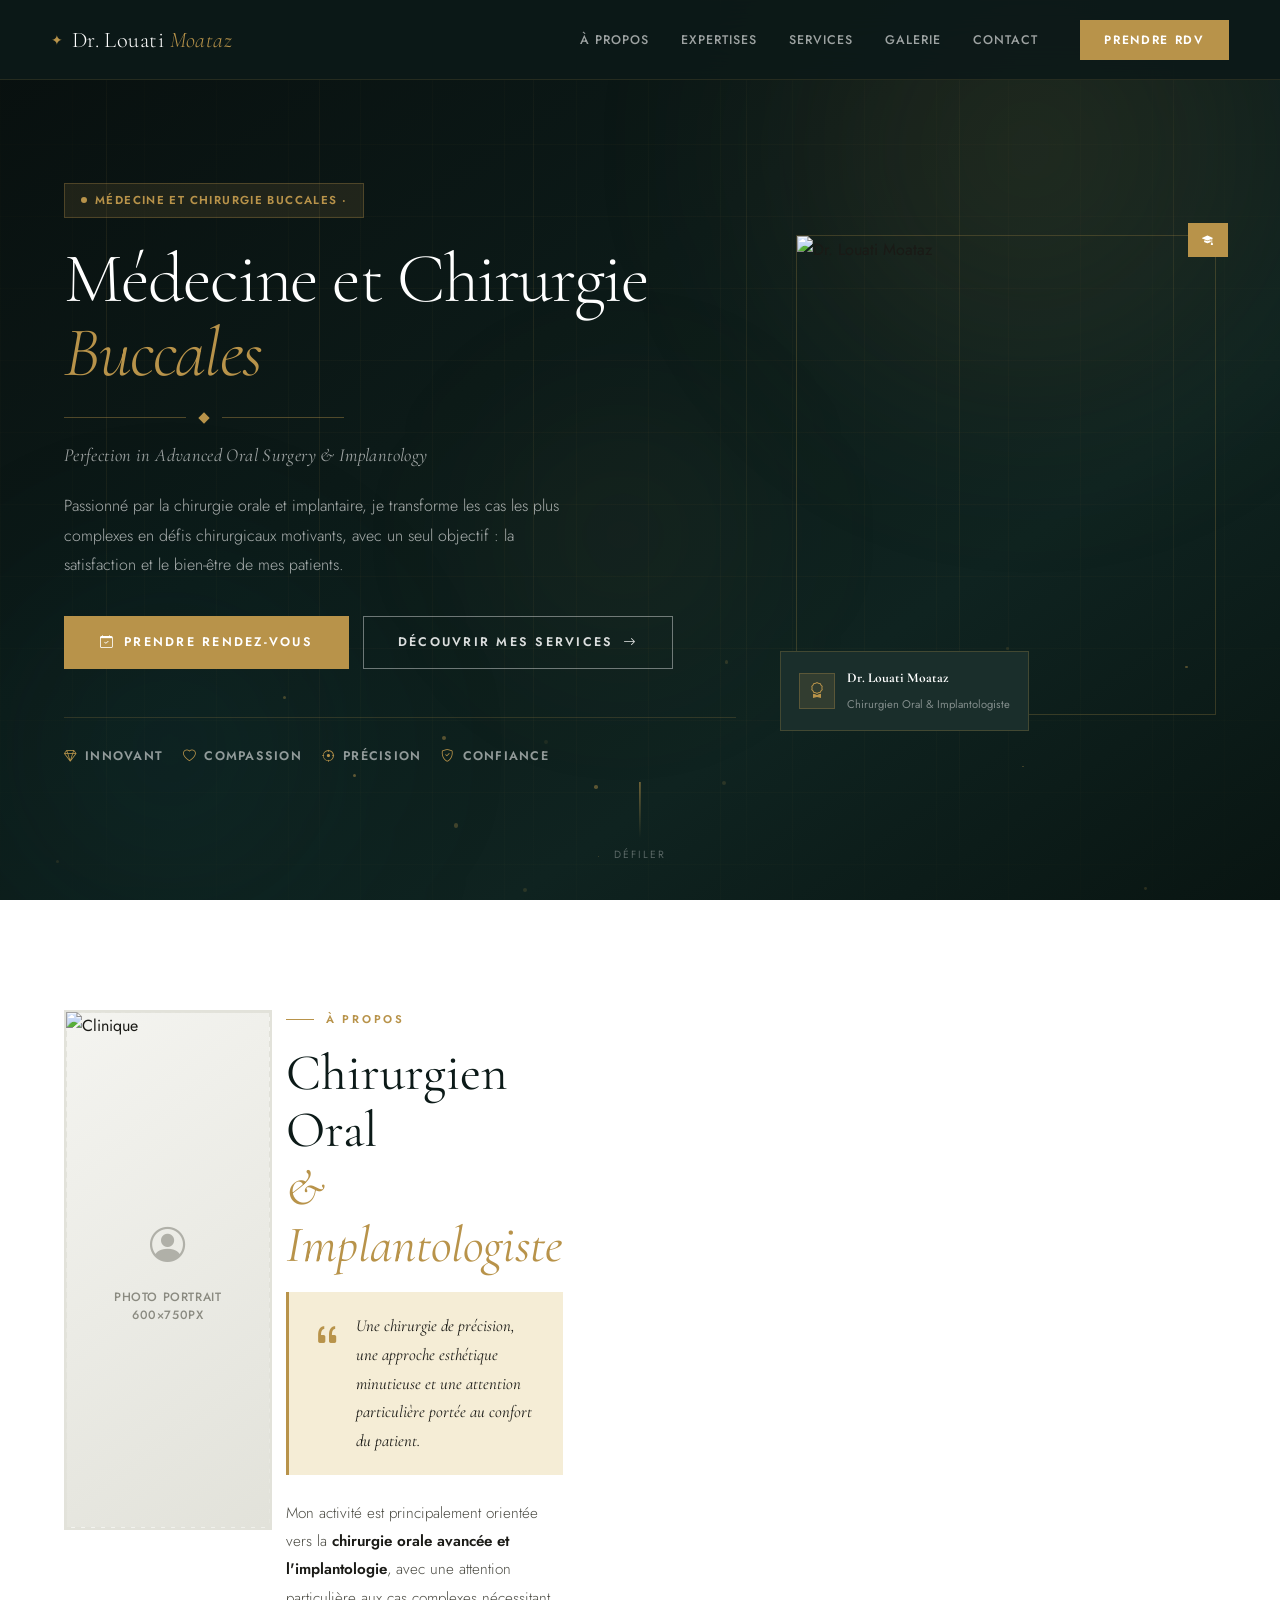
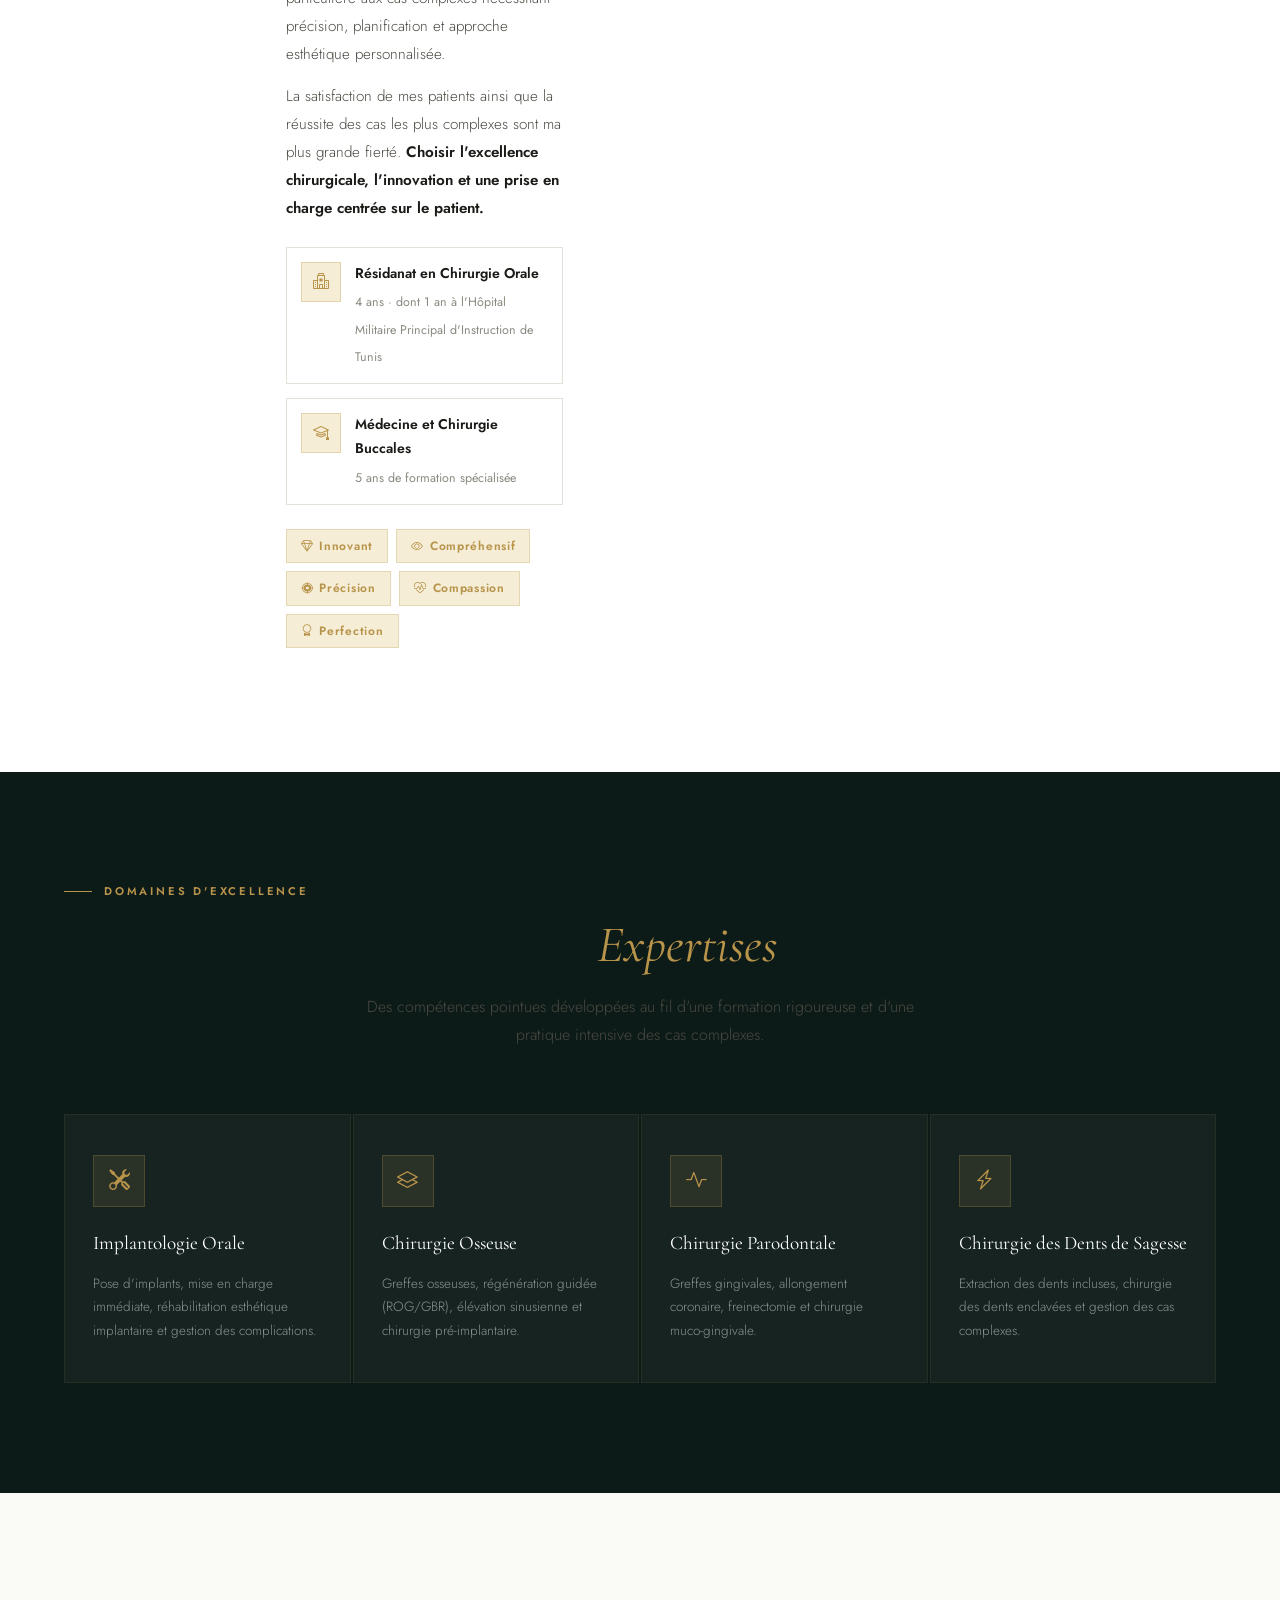
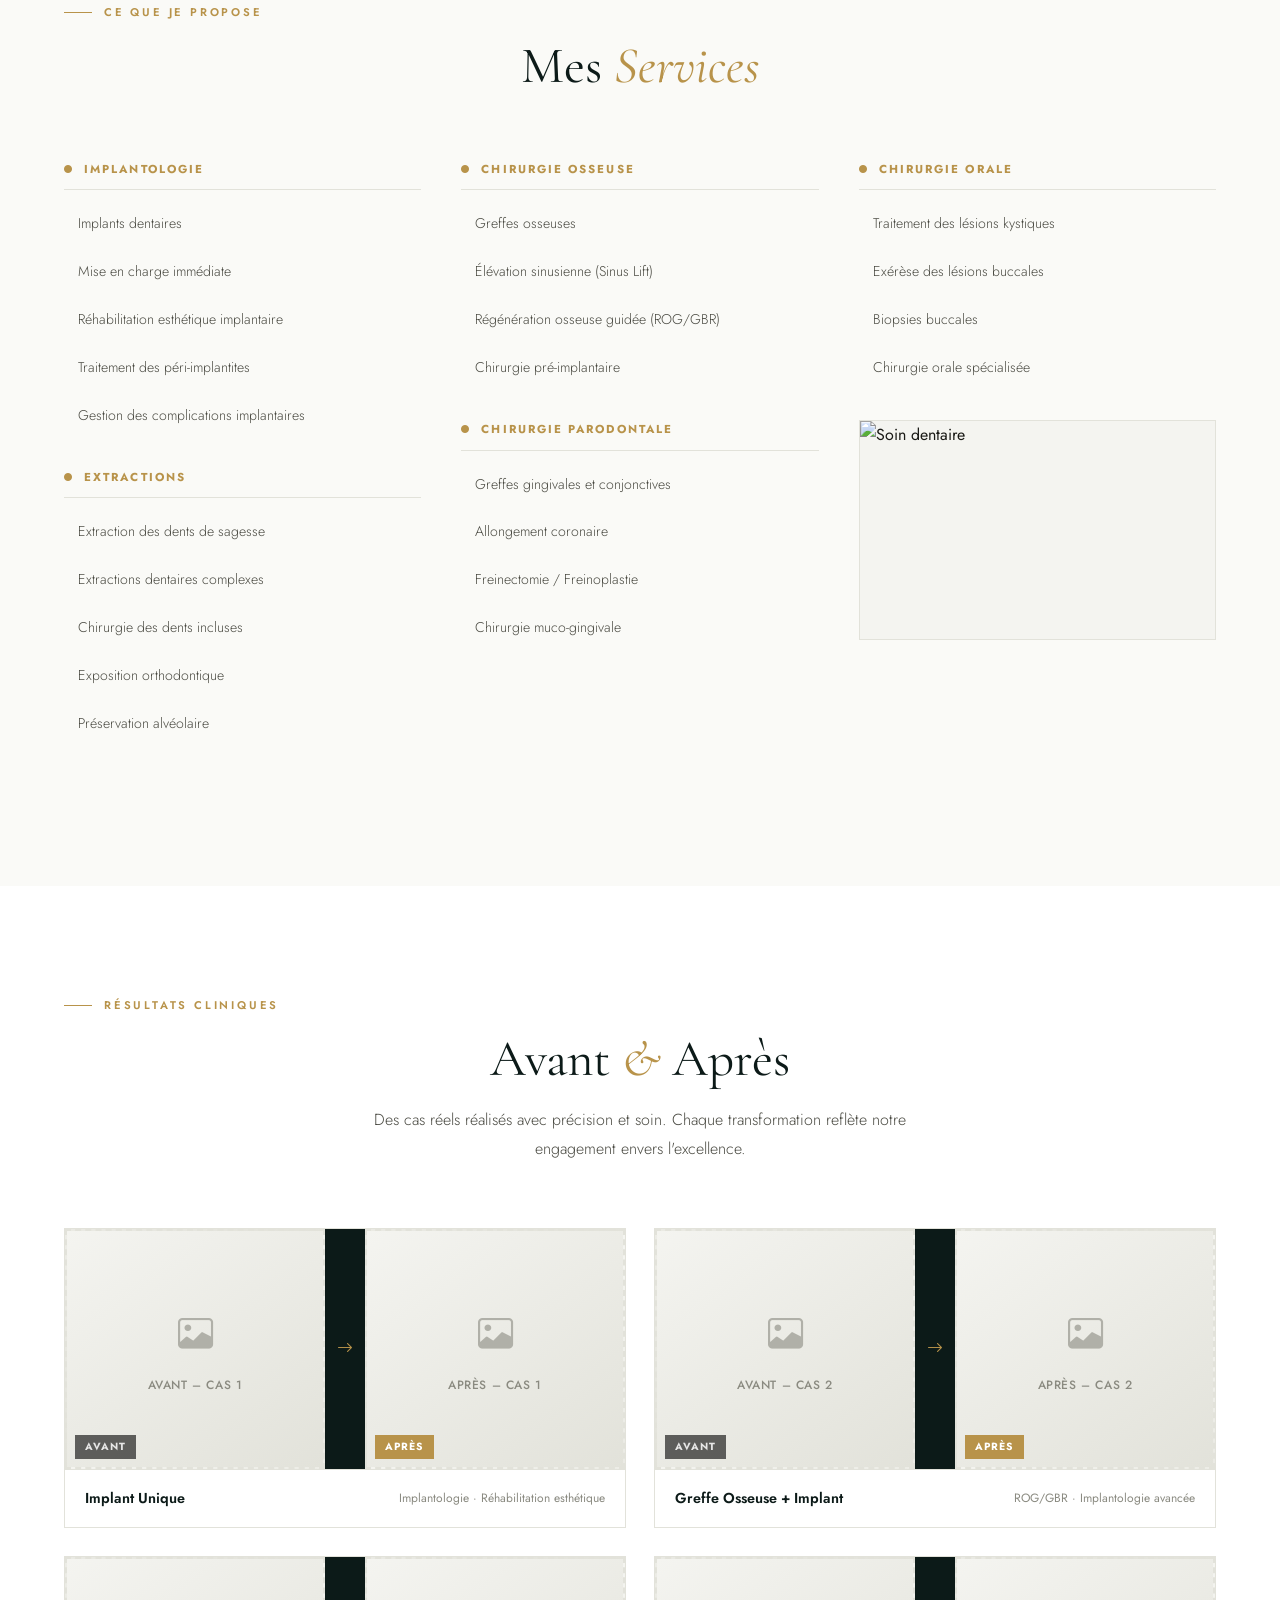
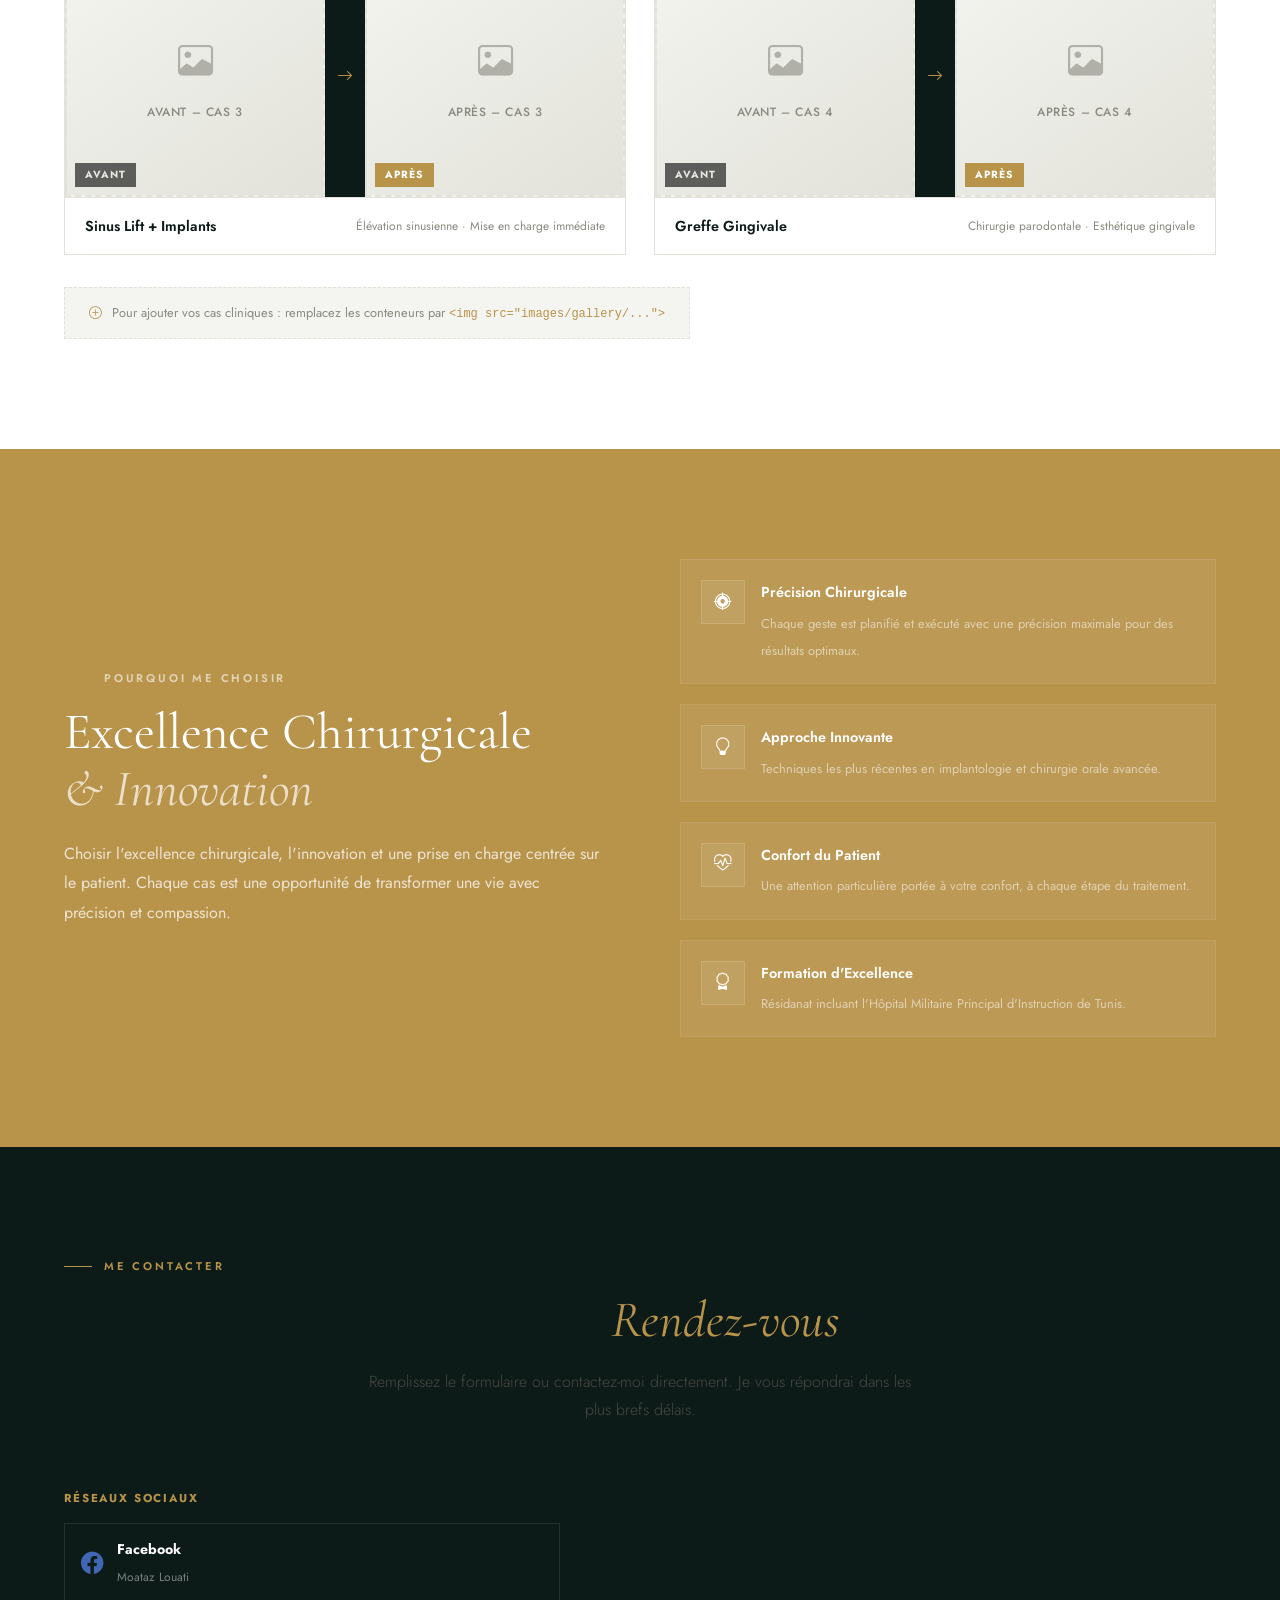
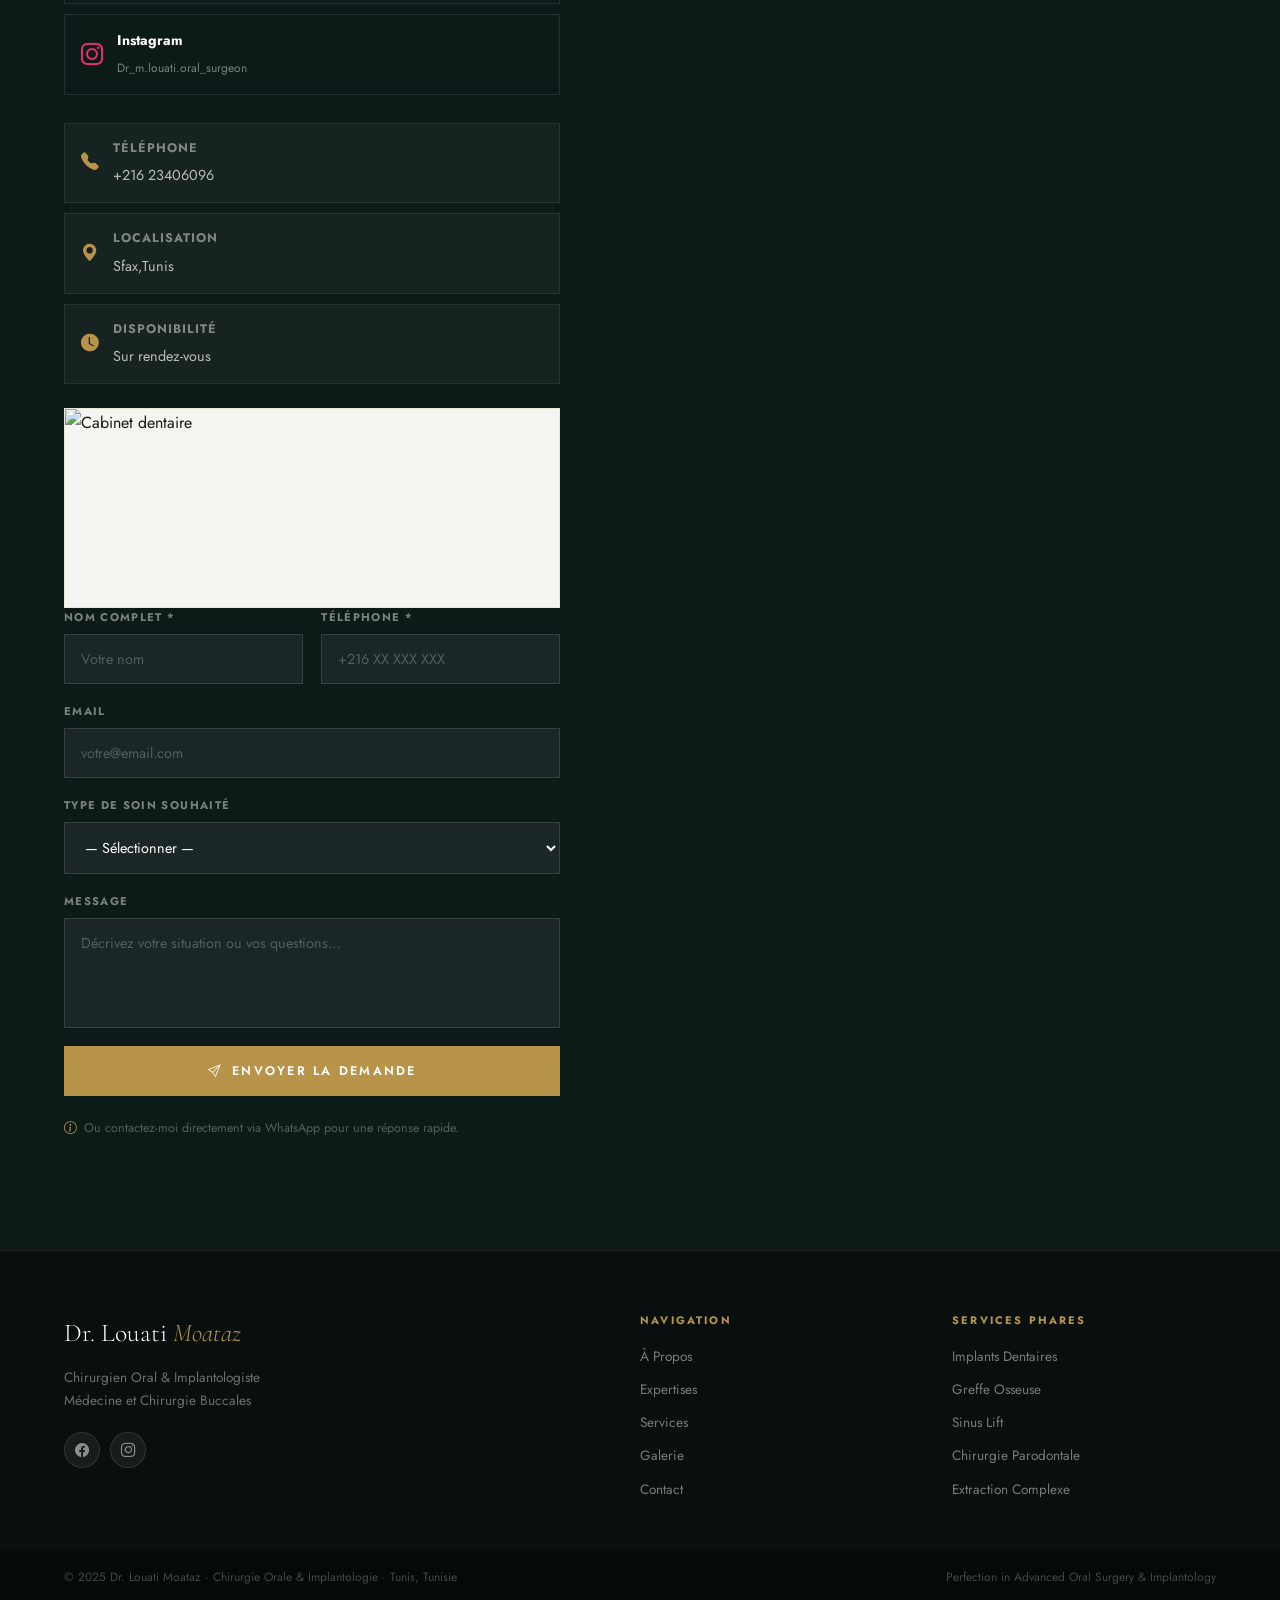
==== index.html @ 9e9e81aa "Update index.html" ====
<!DOCTYPE html>
<html lang="fr">
<head>
  <meta charset="UTF-8"/>
  <meta name="viewport" content="width=device-width, initial-scale=1.0"/>
  <meta name="description" content="Dr. Louati Moataz – Chirurgien Oral & Implantologiste. Médecine et Chirurgie Buccales. Tunis, Tunisie."/>
  <meta name="keywords" content="chirurgien oral tunis, implants dentaires, chirurgie buccale, Louati Moataz"/>
  <meta property="og:title" content="Dr. Louati Moataz – Chirurgie Orale & Implantologie"/>
  <meta property="og:description" content="Perfection in Advanced Oral Surgery & Implantology"/>
  <title>Dr. Louati Moataz – Chirurgie Orale & Implantologie</title>

  <!-- Google Fonts -->
  <link rel="preconnect" href="https://fonts.googleapis.com"/>
  <link rel="preconnect" href="https://fonts.gstatic.com" crossorigin/>
  <link href="https://fonts.googleapis.com/css2?family=Cormorant+Garamond:ital,wght@0,300;0,400;0,500;0,600;1,400;1,600&family=Jost:wght@200;300;400;500;600&display=swap" rel="stylesheet"/>

  <!-- Bootstrap Icons -->
  <link rel="stylesheet" href="https://cdn.jsdelivr.net/npm/bootstrap-icons@1.11.3/font/bootstrap-icons.min.css"/>

  <link rel="stylesheet" href="style.css"/>
</head>
<body>

<!-- ══ LOADER ══════════════════════════════════════════════ -->
<div class="loader" id="loader">
  <div class="loader-inner">
    <div class="loader-logo">Dr. Louati <em>Moataz</em></div>
    <div class="loader-line"><div class="loader-fill"></div></div>
  </div>
</div>

<!-- ══ NAVBAR ══════════════════════════════════════════════ -->
<header class="navbar" id="navbar">
  <div class="nav-inner">
    <a href="#hero" class="nav-logo">
      <span class="nl-mark">✦</span>
      <span class="nl-text">Dr. Louati <em>Moataz</em></span>
    </a>
    <nav class="nav-links" id="navLinks">
      <a href="#about"    class="nl-link">À Propos</a>
      <a href="#expertises" class="nl-link">Expertises</a>
      <a href="#services" class="nl-link">Services</a>
      <a href="#gallery"  class="nl-link">Galerie</a>
      <a href="#contact"  class="nl-link">Contact</a>
    </nav>
    <a href="#contact" class="btn-nav">Prendre RDV</a>
    <button class="hamburger" id="hamburger" aria-label="Menu">
      <span></span><span></span><span></span>
    </button>
  </div>
</header>

<!-- ══ HERO ════════════════════════════════════════════════ -->
<section class="hero" id="hero">
  <div class="hero-bg">
    <!-- Fond CSS pur — aucune photo nécessaire -->
    <div class="hero-bg-css">
      <div class="hbc-orb orb-1"></div>
      <div class="hbc-orb orb-2"></div>
      <div class="hbc-orb orb-3"></div>
      <div class="hbc-grid"></div>
      <div class="hbc-lines">
        <div class="hbl"></div><div class="hbl"></div>
        <div class="hbl"></div><div class="hbl"></div>
        <div class="hbl"></div><div class="hbl"></div>
      </div>
      <!-- Particules flottantes -->
      <div class="hbc-particles" id="particles"></div>
    </div>
  </div>

  <div class="hero-content">
    <div class="hc-left">
      <div class="hero-badge reveal">
        <span class="hb-dot"></span>
        Médecine et Chirurgie Buccales · 
      </div>
      <h1 class="hero-title reveal delay-1">
        Médecine et Chirurgie <br/>
        <em>Buccales</em>
      </h1>
      <div class="hero-divider reveal delay-2">
        <div class="hd-line"></div>
        <div class="hd-diamond"></div>
        <div class="hd-line"></div>
      </div>
      <p class="hero-tagline reveal delay-2">
        Perfection in Advanced Oral Surgery & Implantology
      </p>
      <p class="hero-sub reveal delay-3">
        Passionné par la chirurgie orale et implantaire, je transforme les cas les plus complexes en défis chirurgicaux motivants, avec un seul objectif : la satisfaction et le bien-être de mes patients.
      </p>
      <div class="hero-actions reveal delay-4">
        <a href="#contact"  class="btn-gold"><i class="bi bi-calendar-check"></i><span>Prendre Rendez-vous</span></a>
        <a href="#services" class="btn-outline"><span>Découvrir mes Services</span><i class="bi bi-arrow-right"></i></a>
      </div>

      <div class="hero-values reveal delay-5">
        <div class="hv-item"><i class="bi bi-gem"></i><span>Innovant</span></div>
        <div class="hv-item"><i class="bi bi-heart"></i><span>Compassion</span></div>
        <div class="hv-item"><i class="bi bi-crosshair"></i><span>Précision</span></div>
        <div class="hv-item"><i class="bi bi-shield-check"></i><span>Confiance</span></div>
      </div>
    </div>

    <div class="hc-right reveal delay-2">
      <!-- 📸 PHOTO DU DOCTEUR -->
     <div class="doctor-photo-wrap">

  <img src="images/gallery/doctor.jpg"
     alt="Dr. Louati Moataz"
     class="doctor-photo">

  <div class="doctor-card">
    <div class="dc-icon">
      <i class="bi bi-award"></i>
    </div>
    <div>
      <strong>Dr. Louati Moataz</strong>
      <span>Chirurgien Oral & Implantologiste</span>
    </div>
  </div>

  <div class="doctor-pill">
    <i class="bi bi-mortarboard-fill"></i>
    
  </div>

</div>
    </div>
  </div>

  <div class="scroll-hint">
    <div class="sh-line"></div>
    <span>Défiler</span>
  </div>
</section>

<!-- ══ ABOUT ════════════════════════════════════════════════ -->
<section class="section section-white" id="about">
  <div class="container">
    <div class="about-grid">

      <div class="about-photos">
        <!-- 📸 PHOTO GRANDE (portrait) -->
        <div class="photo-slot ap-main reveal-left" data-label="Photo Clinique Portrait" data-size="600×750px">
          <div class="ps-inner"><i class="bi bi-person-circle"></i><span>Photo portrait<br/>600×750px</span></div>
        <img
  src="https://lvkvtngmljdhworynlob.supabase.co/storage/v1/object/sign/portfolio/cabinet.jpg?token=eyJraWQiOiJzdG9yYWdlLXVybC1zaWduaW5nLWtleV80YjcxZjE3Zi1iNmU3LTQ4YzktYjQ0My0wMTBjMzZjNjczZDYiLCJhbGciOiJIUzI1NiJ9.eyJ1cmwiOiJwb3J0Zm9saW8vY2FiaW5ldC5qcGciLCJpYXQiOjE3Nzk2OTk0MTMsImV4cCI6MTgxMTIzNTQxM30.goOqnGrocqDkIZIL5K1vjsRoMJsiXA5D25aUuv3tZ24"
  alt="Clinique"
  class="ap-secondary reveal-left delay-2 clinic-photo"
/>
        <div class="about-exp-badge">
          <span class="aeb-num">5</span>
          <span class="aeb-label">Ans d'Excellence</span>
        </div>
      </div>

      <div class="about-content reveal-right">
        <span class="eyebrow">À Propos</span>
        <h2 class="section-title">Chirurgien Oral<br/><em>& Implantologiste</em></h2>

        <div class="about-quote">
          <i class="bi bi-quote"></i>
          <p>Une chirurgie de précision, une approche esthétique minutieuse et une attention particulière portée au confort du patient.</p>
        </div>

        <p class="about-text">
          Mon activité est principalement orientée vers la <strong>chirurgie orale avancée et l'implantologie</strong>, avec une attention particulière aux cas complexes nécessitant précision, planification et approche esthétique personnalisée.
        </p>

        <p class="about-text">
          La satisfaction de mes patients ainsi que la réussite des cas les plus complexes sont ma plus grande fierté. <strong>Choisir l'excellence chirurgicale, l'innovation et une prise en charge centrée sur le patient.</strong>
        </p>

        <div class="about-formation">
          <div class="af-item">
            <div class="af-icon"><i class="bi bi-hospital"></i></div>
            <div>
              <strong>Résidanat en Chirurgie Orale</strong>
              <span>4 ans · dont 1 an à l'Hôpital Militaire Principal d'Instruction de Tunis</span>
            </div>
          </div>
          <div class="af-item">
            <div class="af-icon"><i class="bi bi-mortarboard"></i></div>
            <div>
              <strong>Médecine et Chirurgie Buccales</strong>
              <span>5 ans de formation spécialisée</span>
            </div>
          </div>
        </div>

        <div class="about-values">
          <span class="av-tag"><i class="bi bi-gem"></i> Innovant</span>
          <span class="av-tag"><i class="bi bi-eye"></i> Compréhensif</span>
          <span class="av-tag"><i class="bi bi-crosshair2"></i> Précision</span>
          <span class="av-tag"><i class="bi bi-heart-pulse"></i> Compassion</span>
          <span class="av-tag"><i class="bi bi-award"></i> Perfection</span>
        </div>
      </div>
    </div>
  </div>
</section>

<!-- ══ EXPERTISES ══════════════════════════════════════════ -->
<section class="section section-dark" id="expertises">
  <div class="container">
    <div class="section-header reveal">
      <span class="eyebrow">Domaines d'Excellence</span>
      <h2 class="section-title">Mes <em>Expertises</em></h2>
      <p class="section-sub">Des compétences pointues développées au fil d'une formation rigoureuse et d'une pratique intensive des cas complexes.</p>
    </div>

    <div class="expertise-grid">
      <div class="expertise-card reveal" style="--d:0s">
        <div class="ec-icon"><i class="bi bi-tools"></i></div>
        <h3>Implantologie Orale</h3>
        <p>Pose d'implants, mise en charge immédiate, réhabilitation esthétique implantaire et gestion des complications.</p>
        <div class="ec-line"></div>
      </div>
      <div class="expertise-card reveal" style="--d:.08s">
        <div class="ec-icon"><i class="bi bi-layers"></i></div>
        <h3>Chirurgie Osseuse</h3>
        <p>Greffes osseuses, régénération guidée (ROG/GBR), élévation sinusienne et chirurgie pré-implantaire.</p>
        <div class="ec-line"></div>
      </div>
      <div class="expertise-card reveal" style="--d:.16s">
        <div class="ec-icon"><i class="bi bi-activity"></i></div>
        <h3>Chirurgie Parodontale</h3>
        <p>Greffes gingivales, allongement coronaire, freinectomie et chirurgie muco-gingivale.</p>
        <div class="ec-line"></div>
      </div>
      <div class="expertise-card reveal" style="--d:.24s">
        <div class="ec-icon"><i class="bi bi-lightning-charge"></i></div>
        <h3>Chirurgie des Dents de Sagesse</h3>
        <p>Extraction des dents incluses, chirurgie des dents enclavées et gestion des cas complexes.</p>
        <div class="ec-line"></div>
      </div>
    </div>
  </div>
</section>

<!-- ══ SERVICES ════════════════════════════════════════════ -->
<section class="section section-light" id="services">
  <div class="container">
    <div class="section-header reveal">
      <span class="eyebrow">Ce Que Je Propose</span>
      <h2 class="section-title">Mes <em>Services</em></h2>
    </div>

    <div class="services-list">
      <!-- Colonne 1 -->
      <div class="sl-col reveal-left">
        <div class="sl-group">
          <h4 class="slg-title"><i class="bi bi-circle-fill"></i> Implantologie</h4>
          <ul>
            <li>Implants dentaires</li>
            <li>Mise en charge immédiate</li>
            <li>Réhabilitation esthétique implantaire</li>
            <li>Traitement des péri-implantites</li>
            <li>Gestion des complications implantaires</li>
          </ul>
        </div>
        <div class="sl-group">
          <h4 class="slg-title"><i class="bi bi-circle-fill"></i> Extractions</h4>
          <ul>
            <li>Extraction des dents de sagesse</li>
            <li>Extractions dentaires complexes</li>
            <li>Chirurgie des dents incluses</li>
            <li>Exposition orthodontique</li>
            <li>Préservation alvéolaire</li>
          </ul>
        </div>
      </div>

      <!-- Colonne 2 -->
      <div class="sl-col reveal" style="--d:.1s">
        <div class="sl-group">
          <h4 class="slg-title"><i class="bi bi-circle-fill"></i> Chirurgie Osseuse</h4>
          <ul>
            <li>Greffes osseuses</li>
            <li>Élévation sinusienne (Sinus Lift)</li>
            <li>Régénération osseuse guidée (ROG/GBR)</li>
            <li>Chirurgie pré-implantaire</li>
          </ul>
        </div>
        <div class="sl-group">
          <h4 class="slg-title"><i class="bi bi-circle-fill"></i> Chirurgie Parodontale</h4>
          <ul>
            <li>Greffes gingivales et conjonctives</li>
            <li>Allongement coronaire</li>
            <li>Freinectomie / Freinoplastie</li>
            <li>Chirurgie muco-gingivale</li>
          </ul>
        </div>
      </div>

      <!-- Colonne 3 -->
      <div class="sl-col reveal-right">
        <div class="sl-group">
          <h4 class="slg-title"><i class="bi bi-circle-fill"></i> Chirurgie Orale</h4>
          <ul>
            <li>Traitement des lésions kystiques</li>
            <li>Exérèse des lésions buccales</li>
            <li>Biopsies buccales</li>
            <li>Chirurgie orale spécialisée</li>
          </ul>
        </div>
        <!-- 📸 PHOTO SERVICE -->
       <div class="photo-slot sl-photo">
  <img src="images/gallery/service.jpg" alt="Soin dentaire" class="service-photo">
</div>
      </div>
    </div>
  </div>
</section>

<!-- ══ GALLERY ══════════════════════════════════════════════ -->
<section class="section section-white" id="gallery">
  <div class="container">
    <div class="section-header reveal">
      <span class="eyebrow">Résultats Cliniques</span>
      <h2 class="section-title">Avant <em>&</em> Après</h2>
      <p class="section-sub">Des cas réels réalisés avec précision et soin. Chaque transformation reflète notre engagement envers l'excellence.</p>
    </div>

    <div class="gallery-grid">
      <!-- Cas 1 -->
      <div class="gallery-item reveal" style="--d:0s">
        <div class="gi-photos">
          <div class="gi-photo">
            <div class="photo-slot" data-label="Avant – Cas 1" data-size="500×400px">
              <div class="ps-inner"><i class="bi bi-image"></i><span>Avant – Cas 1</span></div>
              <!-- ✅ <img src="images/gallery/cas1-avant.jpg" alt="Avant"> -->
            </div>
            <span class="gi-badge avant">Avant</span>
          </div>
          <div class="gi-arrow"><i class="bi bi-arrow-right"></i></div>
          <div class="gi-photo">
            <div class="photo-slot" data-label="Après – Cas 1" data-size="500×400px">
              <div class="ps-inner"><i class="bi bi-image"></i><span>Après – Cas 1</span></div>
              <!-- ✅ <img src="images/gallery/cas1-apres.jpg" alt="Après"> -->
            </div>
            <span class="gi-badge apres">Après</span>
          </div>
        </div>
        <div class="gi-info">
          <strong>Implant Unique</strong>
          <span>Implantologie · Réhabilitation esthétique</span>
        </div>
      </div>

      <!-- Cas 2 -->
      <div class="gallery-item reveal" style="--d:.1s">
        <div class="gi-photos">
          <div class="gi-photo">
            <div class="photo-slot" data-label="Avant – Cas 2" data-size="500×400px">
              <div class="ps-inner"><i class="bi bi-image"></i><span>Avant – Cas 2</span></div>
            </div>
            <span class="gi-badge avant">Avant</span>
          </div>
          <div class="gi-arrow"><i class="bi bi-arrow-right"></i></div>
          <div class="gi-photo">
            <div class="photo-slot" data-label="Après – Cas 2" data-size="500×400px">
              <div class="ps-inner"><i class="bi bi-image"></i><span>Après – Cas 2</span></div>
            </div>
            <span class="gi-badge apres">Après</span>
          </div>
        </div>
        <div class="gi-info">
          <strong>Greffe Osseuse + Implant</strong>
          <span>ROG/GBR · Implantologie avancée</span>
        </div>
      </div>

      <!-- Cas 3 -->
      <div class="gallery-item reveal" style="--d:.2s">
        <div class="gi-photos">
          <div class="gi-photo">
            <div class="photo-slot" data-label="Avant – Cas 3" data-size="500×400px">
              <div class="ps-inner"><i class="bi bi-image"></i><span>Avant – Cas 3</span></div>
            </div>
            <span class="gi-badge avant">Avant</span>
          </div>
          <div class="gi-arrow"><i class="bi bi-arrow-right"></i></div>
          <div class="gi-photo">
            <div class="photo-slot" data-label="Après – Cas 3" data-size="500×400px">
              <div class="ps-inner"><i class="bi bi-image"></i><span>Après – Cas 3</span></div>
            </div>
            <span class="gi-badge apres">Après</span>
          </div>
        </div>
        <div class="gi-info">
          <strong>Sinus Lift + Implants</strong>
          <span>Élévation sinusienne · Mise en charge immédiate</span>
        </div>
      </div>

      <!-- Cas 4 -->
      <div class="gallery-item reveal" style="--d:.3s">
        <div class="gi-photos">
          <div class="gi-photo">
            <div class="photo-slot" data-label="Avant – Cas 4" data-size="500×400px">
              <div class="ps-inner"><i class="bi bi-image"></i><span>Avant – Cas 4</span></div>
            </div>
            <span class="gi-badge avant">Avant</span>
          </div>
          <div class="gi-arrow"><i class="bi bi-arrow-right"></i></div>
          <div class="gi-photo">
            <div class="photo-slot" data-label="Après – Cas 4" data-size="500×400px">
              <div class="ps-inner"><i class="bi bi-image"></i><span>Après – Cas 4</span></div>
            </div>
            <span class="gi-badge apres">Après</span>
          </div>
        </div>
        <div class="gi-info">
          <strong>Greffe Gingivale</strong>
          <span>Chirurgie parodontale · Esthétique gingivale</span>
        </div>
      </div>
    </div>

    <!-- Ajouter plus de cas -->
    <div class="gallery-add-hint reveal">
      <i class="bi bi-plus-circle"></i>
      <span>Pour ajouter vos cas cliniques : remplacez les conteneurs par <code>&lt;img src="images/gallery/..."&gt;</code></span>
    </div>
  </div>
</section>

<!-- ══ WHY CHOOSE ═══════════════════════════════════════════ -->
<section class="section section-gold" id="why">
  <div class="container">
    <div class="why-grid">
      <div class="why-text reveal-left">
        <span class="eyebrow" style="color:rgba(255,255,255,.6)">Pourquoi Me Choisir</span>
        <h2 class="section-title" style="color:#fff">Excellence Chirurgicale<br/><em style="color:rgba(255,255,255,.7)">& Innovation</em></h2>
        <p style="color:rgba(255,255,255,.75);font-size:1rem;line-height:1.85;margin-top:20px">
          Choisir l'excellence chirurgicale, l'innovation et une prise en charge centrée sur le patient. Chaque cas est une opportunité de transformer une vie avec précision et compassion.
        </p>
      </div>
      <div class="why-cards">
        <div class="wc-item reveal" style="--d:0s">
          <div class="wci-icon"><i class="bi bi-crosshair2"></i></div>
          <div><strong>Précision Chirurgicale</strong><span>Chaque geste est planifié et exécuté avec une précision maximale pour des résultats optimaux.</span></div>
        </div>
        <div class="wc-item reveal" style="--d:.08s">
          <div class="wci-icon"><i class="bi bi-lightbulb"></i></div>
          <div><strong>Approche Innovante</strong><span>Techniques les plus récentes en implantologie et chirurgie orale avancée.</span></div>
        </div>
        <div class="wc-item reveal" style="--d:.16s">
          <div class="wci-icon"><i class="bi bi-heart-pulse"></i></div>
          <div><strong>Confort du Patient</strong><span>Une attention particulière portée à votre confort, à chaque étape du traitement.</span></div>
        </div>
        <div class="wc-item reveal" style="--d:.24s">
          <div class="wci-icon"><i class="bi bi-award"></i></div>
          <div><strong>Formation d'Excellence</strong><span>Résidanat incluant l'Hôpital Militaire Principal d'Instruction de Tunis.</span></div>
        </div>
      </div>
    </div>
  </div>
</section>

<!-- ══ CONTACT ══════════════════════════════════════════════ -->
<section class="section section-dark" id="contact">
  <div class="container">
    <div class="section-header reveal">
      <span class="eyebrow">Me Contacter</span>
      <h2 class="section-title">Prendre <em>Rendez-vous</em></h2>
      <p class="section-sub">Remplissez le formulaire ou contactez-moi directement. Je vous répondrai dans les plus brefs délais.</p>
    </div>

    <div class="contact-grid">
      <!-- Info -->
      <div class="contact-info reveal-left">

        <div class="ci-social">
          <h4>Réseaux Sociaux</h4>
          <a href="https://facebook.com/MoatazLouati" target="_blank" class="ci-social-link fb">
            <i class="bi bi-facebook"></i>
            <div><strong>Facebook</strong><span>Moataz Louati</span></div>
          </a>
          <a href="https://instagram.com/Dr_m.louati.oral_surgeon" target="_blank" class="ci-social-link ig">
            <i class="bi bi-instagram"></i>
            <div><strong>Instagram</strong><span>Dr_m.louati.oral_surgeon</span></div>
          </a>
        </div>

        <div class="ci-info-cards">
          <div class="ci-card">
            <i class="bi bi-telephone-fill"></i>
            <div>
              <strong>Téléphone</strong>
              <!-- ✅ Remplacez par votre numéro -->
              <a href="tel:+21600000000">+216 23406096</a>
            </div>
          </div>
          <div class="ci-card">
            <i class="bi bi-geo-alt-fill"></i>
            <div>
              <strong>Localisation</strong>
              <span>Sfax,Tunis</span>
            </div>
          </div>
          <div class="ci-card">
            <i class="bi bi-clock-fill"></i>
            <div>
              <strong>Disponibilité</strong>
              <span>Sur rendez-vous</span>
            </div>
          </div>
        </div>

        <!-- 📸 PHOTO CONTACT -->
        <div class="photo-slot ci-photo">
  <img src="images/gallery/service.jpg" alt="Cabinet dentaire" class="cabinet-photo">
</div>

      <!-- Form -->
      <div class="contact-form-wrap reveal-right">
        <!-- Formspree : remplacez YOUR_FORM_ID par votre ID Formspree -->
        <form class="contact-form" id="contactForm"
          action="https://formspree.io/f/YOUR_FORM_ID"
          method="POST">

          <div class="cf-row">
            <div class="cf-field">
              <label>Nom complet *</label>
              <input type="text" name="name" placeholder="Votre nom" required/>
            </div>
            <div class="cf-field">
              <label>Téléphone *</label>
              <input type="tel" name="phone" placeholder="+216 XX XXX XXX" required/>
            </div>
          </div>
          <div class="cf-field">
            <label>Email</label>
            <input type="email" name="email" placeholder="votre@email.com"/>
          </div>
          <div class="cf-field">
            <label>Type de soin souhaité</label>
            <select name="service">
              <option value="">— Sélectionner —</option>
              <option>Implants dentaires</option>
              <option>Extraction dent de sagesse</option>
              <option>Greffe osseuse</option>
              <option>Sinus Lift</option>
              <option>Greffe gingivale</option>
              <option>Chirurgie parodontale</option>
              <option>Consultation générale</option>
              <option>Autre</option>
            </select>
          </div>
          <div class="cf-field">
            <label>Message</label>
            <textarea name="message" rows="4" placeholder="Décrivez votre situation ou vos questions…"></textarea>
          </div>
          <button type="submit" class="btn-gold btn-full" id="submitBtn">
            <i class="bi bi-send"></i>
            <span>Envoyer la Demande</span>
          </button>
          <p class="cf-note">
            <i class="bi bi-info-circle"></i>
            Ou contactez-moi directement via WhatsApp pour une réponse rapide.
          </p>
          <div class="cf-success" id="cfSuccess" style="display:none">
            <i class="bi bi-check-circle-fill"></i>
            Message envoyé ! Je vous contacterai très prochainement.
          </div>
        </form>
      </div>
    </div>
  </div>
</section>

<!-- ══ FOOTER ═══════════════════════════════════════════════ -->
<footer class="footer">
  <div class="footer-top">
    <div class="container footer-inner">
      <div class="footer-brand">
        <div class="fb-logo">Dr. Louati <em>Moataz</em></div>
        <p>Chirurgien Oral & Implantologiste<br/>Médecine et Chirurgie Buccales</p>
        <div class="fb-socials">
          <a href="https://facebook.com/MoatazLouati" target="_blank" aria-label="Facebook"><i class="bi bi-facebook"></i></a>
          <a href="https://instagram.com/Dr_m.louati.oral_surgeon" target="_blank" aria-label="Instagram"><i class="bi bi-instagram"></i></a>
        </div>
      </div>
      <div class="footer-links-col">
        <h5>Navigation</h5>
        <a href="#about">À Propos</a>
        <a href="#expertises">Expertises</a>
        <a href="#services">Services</a>
        <a href="#gallery">Galerie</a>
        <a href="#contact">Contact</a>
      </div>
      <div class="footer-links-col">
        <h5>Services Phares</h5>
        <a href="#services">Implants Dentaires</a>
        <a href="#services">Greffe Osseuse</a>
        <a href="#services">Sinus Lift</a>
        <a href="#services">Chirurgie Parodontale</a>
        <a href="#services">Extraction Complexe</a>
      </div>
    </div>
  </div>
  <div class="footer-bottom">
    <div class="container fbi">
      <p>© 2025 Dr. Louati Moataz · Chirurgie Orale & Implantologie · Tunis, Tunisie</p>
      <p>Perfection in Advanced Oral Surgery & Implantology</p>
    </div>
  </div>
</footer>

<!-- Back to top -->
<button class="btt" id="btt" aria-label="Retour en haut">
  <i class="bi bi-arrow-up"></i>
</button>

<script src="script.js"></script>
</body>
</html>
---- style.css ----
/* ============================================================
   Dr. Louati Moataz – Portfolio
   Palette : Or #B8934A · Sombre #0C1A18 · Crème #FAFAF7
   Fonts   : Cormorant Garamond + Jost
   ============================================================ */

/* ── RESET & TOKENS ─────────────────────────────────────── */
*, *::before, *::after { margin:0; padding:0; box-sizing:border-box; }
html { scroll-behavior:smooth; font-size:16px; }

:root {
  --gold:       #B8934A;
  --gold-l:     #D4AF70;
  --gold-pale:  #F5EDD6;
  --dark:       #0C1A18;
  --dark-mid:   #1A2E2B;
  --dark-soft:  #2E4440;
  --cream:      #FAFAF7;
  --white:      #FFFFFF;
  --grey-1:     #F4F4F0;
  --grey-2:     #E2E2DA;
  --grey-3:     #B0B0A8;
  --text:       #1A1A16;
  --text-mid:   #4A4A42;
  --text-soft:  #8A8A80;
  --f-display:  'Cormorant Garamond', Georgia, serif;
  --f-body:     'Jost', 'Helvetica Neue', sans-serif;
  --ease:       cubic-bezier(0.4,0,0.2,1);
  --spring:     cubic-bezier(0.34,1.56,0.64,1);
}

body {
  font-family: var(--f-body);
  color: var(--text);
  background: var(--cream);
  line-height: 1.7;
  overflow-x: hidden;
  -webkit-font-smoothing: antialiased;
}

a { text-decoration:none; color:inherit; }
img { display:block; max-width:100%; height:100%; object-fit:cover; }
ul { list-style:none; }

/* ── PHOTO SLOTS (conteneurs pour vos photos) ───────────── */
.photo-slot {
  position: relative;
  overflow: hidden;
  background: var(--grey-1);
}
.photo-slot .ps-inner {
  position: absolute; inset: 0;
  display: flex; flex-direction: column;
  align-items: center; justify-content: center;
  gap: 12px; padding: 20px;
  border: 2px dashed var(--grey-2);
  background: linear-gradient(145deg, var(--grey-1), var(--grey-2));
  text-align: center;
  transition: all 0.3s;
}
.photo-slot .ps-inner i  { font-size: 2.2rem; color: var(--grey-3); }
.photo-slot .ps-inner span {
  font-size: 0.75rem; color: var(--text-soft);
  font-weight: 500; letter-spacing: 0.05em;
  text-transform: uppercase; line-height: 1.5;
}
.photo-slot:hover .ps-inner { border-color: var(--gold); }
/* When you add a real img inside .photo-slot, hide the placeholder */
.photo-slot img + .ps-inner,
.photo-slot img ~ .ps-inner { display: none; }
.photo-slot img { position: absolute; inset: 0; width: 100%; height: 100%; object-fit: cover; }

/* ── UTILITIES ──────────────────────────────────────────── */
.container { width: min(90%, 1160px); margin: 0 auto; }
.section { padding: 110px 0; }
.section-white { background: var(--white); }
.section-light { background: var(--cream); }
.section-dark  { background: var(--dark); }
.section-gold  { background: var(--gold); }

.eyebrow {
  display: flex; align-items: center; gap: 12px;
  font-family: var(--f-body);
  font-size: 0.7rem; font-weight: 600;
  letter-spacing: 0.25em; text-transform: uppercase;
  color: var(--gold); margin-bottom: 16px;
}
.eyebrow::before { content:''; display:inline-block; width:28px; height:1px; background:var(--gold); flex-shrink:0; }

.section-title {
  font-family: var(--f-display);
  font-size: clamp(2.2rem, 4vw, 3.4rem);
  font-weight: 400; line-height: 1.12;
  color: var(--dark); margin-bottom: 18px;
}
.section-title em { font-style:italic; color:var(--gold); }

.section-header { text-align:center; margin-bottom:64px; }
.section-sub { font-size:1rem; color:var(--text-mid); max-width:560px; margin:0 auto; line-height:1.8; font-weight:300; }

/* ── BUTTONS ────────────────────────────────────────────── */
.btn-gold {
  display: inline-flex; align-items: center; gap: 10px;
  padding: 16px 36px; background: var(--gold); color: #fff;
  font-family: var(--f-body); font-size: 0.78rem; font-weight: 600;
  letter-spacing: 0.18em; text-transform: uppercase; border: none;
  cursor: pointer; transition: all 0.3s var(--ease);
  position: relative; overflow: hidden;
}
.btn-gold::before { content:''; position:absolute; inset:0; background:var(--gold-l); transform:translateX(-100%); transition:transform 0.4s var(--ease); }
.btn-gold span, .btn-gold i { position:relative; z-index:1; }
.btn-gold:hover { transform:translateY(-2px); box-shadow:0 8px 32px rgba(184,147,74,0.4); color:var(--dark); }
.btn-gold:hover::before { transform:translateX(0); }
.btn-gold.btn-full { width:100%; justify-content:center; }

.btn-outline {
  display: inline-flex; align-items: center; gap: 10px;
  padding: 15px 34px; background: transparent;
  color: rgba(255,255,255,0.85); border: 1px solid rgba(255,255,255,0.4);
  font-family: var(--f-body); font-size: 0.78rem; font-weight: 600;
  letter-spacing: 0.18em; text-transform: uppercase;
  cursor: pointer; transition: all 0.3s var(--ease);
}
.btn-outline:hover { background: rgba(255,255,255,0.12); color:#fff; border-color:#fff; transform:translateY(-2px); }

.btn-nav {
  padding: 10px 24px; background: var(--gold); color: #fff;
  font-family: var(--f-body); font-size: 0.75rem; font-weight: 600;
  letter-spacing: 0.14em; text-transform: uppercase;
  transition: all 0.25s var(--ease);
}
.btn-nav:hover { background: var(--gold-l); color: var(--dark); }

/* ── LOADER ─────────────────────────────────────────────── */
.loader {
  position: fixed; inset: 0; background: var(--dark);
  z-index: 10000; display: flex; align-items: center; justify-content: center;
  flex-direction: column; gap: 20px;
  transition: opacity 0.7s, visibility 0.7s;
}
.loader.done { opacity:0; visibility:hidden; }
.loader-logo {
  font-family: var(--f-display); font-size: 2rem; color: #fff;
  letter-spacing: 0.05em;
}
.loader-logo em { color: var(--gold); font-style: italic; }
.loader-line {
  width: 180px; height: 1px;
  background: rgba(255,255,255,0.15); overflow: hidden;
}
.loader-fill {
  height: 100%; background: var(--gold);
  animation: loaderAnim 1.8s ease forwards;
}
@keyframes loaderAnim { from{width:0} to{width:100%} }

/* ── NAVBAR ─────────────────────────────────────────────── */
.navbar {
  position: fixed; top: 0; left: 0; width: 100%; z-index: 1000;
  padding: 20px 0; transition: all 0.35s var(--ease);
}
.navbar::before {
  content: ''; position: absolute; inset: 0;
  background: rgba(12,26,24,0.92);
  backdrop-filter: blur(18px); -webkit-backdrop-filter: blur(18px);
  border-bottom: 1px solid rgba(184,147,74,0.15);
  transition: box-shadow 0.35s;
}
.navbar.scrolled { padding: 13px 0; }
.navbar.scrolled::before { box-shadow: 0 4px 28px rgba(0,0,0,0.3); }

.nav-inner {
  width: min(92%, 1200px); margin: 0 auto;
  display: flex; align-items: center; gap: 28px;
  position: relative; z-index: 1;
}
.nav-logo {
  display: flex; align-items: center; gap: 8px;
  margin-right: auto;
  font-family: var(--f-display); font-size: 1.4rem;
  font-weight: 300; color: #fff; letter-spacing: 0.02em;
}
.nav-logo .nl-mark { color: var(--gold); font-size: 0.85rem; }
.nav-logo em { color: var(--gold); font-style: italic; }

.nav-links { display: flex; align-items: center; gap: 4px; }
.nl-link {
  padding: 8px 14px; color: rgba(255,255,255,0.6);
  font-size: 0.78rem; font-weight: 500;
  letter-spacing: 0.08em; text-transform: uppercase;
  position: relative; transition: color 0.2s;
}
.nl-link::after {
  content: ''; position: absolute; bottom: 4px; left: 14px; right: 14px;
  height: 1px; background: var(--gold);
  transform: scaleX(0); transition: transform 0.3s var(--ease);
}
.nl-link:hover { color: var(--gold); }
.nl-link:hover::after { transform: scaleX(1); }

.hamburger {
  display: none; flex-direction: column; gap: 5px;
  background: none; border: none; cursor: pointer; padding: 4px; z-index: 1001;
  span { display:block; width:22px; height:1.5px; background:rgba(255,255,255,0.8); border-radius:1px; transition:all 0.3s var(--ease); }
  &.active span:nth-child(1) { transform: translateY(6.5px) rotate(45deg); }
  &.active span:nth-child(2) { opacity: 0; }
  &.active span:nth-child(3) { transform: translateY(-6.5px) rotate(-45deg); }
}

/* ── HERO ───────────────────────────────────────────────── */
.hero {
  min-height: 100vh; position: relative;
  display: flex; align-items: center; overflow: hidden;
  padding: 130px 5% 80px;
}

/* Pure CSS background — no photo needed */
.hero-bg {
  position: absolute; inset: 0;
  background: linear-gradient(145deg, #080f0e 0%, #0c1a18 40%, #0f2320 70%, #091512 100%);
}

.hero-bg-css { position: absolute; inset: 0; overflow: hidden; }

/* Glowing orbs */
.hbc-orb {
  position: absolute; border-radius: 50%;
  filter: blur(80px); pointer-events: none;
}
.orb-1 {
  width: 700px; height: 700px;
  background: radial-gradient(circle, rgba(184,147,74,.14) 0%, transparent 70%);
  top: -200px; right: -100px;
  animation: orbFloat1 8s ease-in-out infinite;
}
.orb-2 {
  width: 500px; height: 500px;
  background: radial-gradient(circle, rgba(13,115,119,.12) 0%, transparent 70%);
  bottom: -100px; left: -80px;
  animation: orbFloat2 10s ease-in-out infinite;
}
.orb-3 {
  width: 350px; height: 350px;
  background: radial-gradient(circle, rgba(184,147,74,.08) 0%, transparent 70%);
  top: 40%; left: 35%;
  animation: orbFloat3 12s ease-in-out infinite;
}

@keyframes orbFloat1 {
  0%,100% { transform: translate(0,0) scale(1); }
  33%     { transform: translate(-40px, 30px) scale(1.05); }
  66%     { transform: translate(30px,-20px) scale(.95); }
}
@keyframes orbFloat2 {
  0%,100% { transform: translate(0,0) scale(1); }
  50%     { transform: translate(30px,-40px) scale(1.08); }
}
@keyframes orbFloat3 {
  0%,100% { transform: translate(0,0); }
  33%     { transform: translate(20px,30px); }
  66%     { transform: translate(-20px,-10px); }
}

/* Subtle grid */
.hbc-grid {
  position: absolute; inset: 0;
  background-image:
    linear-gradient(rgba(184,147,74,.04) 1px, transparent 1px),
    linear-gradient(90deg, rgba(184,147,74,.04) 1px, transparent 1px);
  background-size: 72px 72px;
  mask-image: radial-gradient(ellipse 80% 80% at 50% 50%, black 30%, transparent 100%);
}

/* Animated vertical lines */
.hbc-lines {
  position: absolute; inset: 0;
  display: flex; justify-content: space-around;
}
.hbl {
  width: 1px; height: 100%;
  background: linear-gradient(to bottom,
    transparent 0%,
    rgba(184,147,74,.12) 30%,
    rgba(184,147,74,.06) 70%,
    transparent 100%);
  animation: lineShimmer 4s ease-in-out infinite;
}
.hbl:nth-child(1) { animation-delay: 0s; }
.hbl:nth-child(2) { animation-delay: .6s; }
.hbl:nth-child(3) { animation-delay: 1.2s; }
.hbl:nth-child(4) { animation-delay: 1.8s; }
.hbl:nth-child(5) { animation-delay: 2.4s; }
.hbl:nth-child(6) { animation-delay: 3s; }
@keyframes lineShimmer {
  0%,100% { opacity: .3; }
  50%     { opacity: 1; }
}

/* Floating particles */
.hbc-particles {
  position: absolute; inset: 0;
  pointer-events: none;
}
.particle {
  position: absolute; border-radius: 50%;
  background: var(--gold); opacity: 0;
  animation: particleFloat linear infinite;
}
@keyframes particleFloat {
  0%   { opacity: 0; transform: translateY(0) scale(0); }
  10%  { opacity: .6; transform: translateY(-10px) scale(1); }
  90%  { opacity: .3; transform: translateY(-200px) scale(.5); }
  100% { opacity: 0; transform: translateY(-240px) scale(0); }
}
.hero-content {
  position: relative; z-index: 1;
  width: 100%; max-width: 1200px; margin: 0 auto;
  display: grid; grid-template-columns: 1fr 420px;
  gap: 60px; align-items: center;
}
.hero-badge {
  display: inline-flex; align-items: center; gap: 8px;
  padding: 7px 16px; margin-bottom: 24px;
  background: rgba(184,147,74,0.12);
  border: 1px solid rgba(184,147,74,0.3);
  font-size: 0.72rem; font-weight: 600;
  letter-spacing: 0.12em; text-transform: uppercase; color: var(--gold);
}
.hb-dot { width: 6px; height: 6px; border-radius: 50%; background: var(--gold); animation: pulse 2s infinite; }
@keyframes pulse { 0%,100%{opacity:1;transform:scale(1)} 50%{opacity:.5;transform:scale(.85)} }

.hero-title {
  font-family: var(--f-display);
  font-size: clamp(3.2rem, 5.5vw, 6rem);
  font-weight: 300; line-height: 1.05;
  color: #fff; letter-spacing: -0.02em; margin-bottom: 24px;
}
.hero-title em { color: var(--gold); font-style: italic; }

.hero-divider {
  display: flex; align-items: center; gap: 14px;
  margin-bottom: 18px; max-width: 280px;
}
.hd-line { flex: 1; height: 1px; background: rgba(184,147,74,0.4); }
.hd-diamond { width: 8px; height: 8px; background: var(--gold); transform: rotate(45deg); flex-shrink: 0; }

.hero-tagline {
  font-family: var(--f-display); font-size: 1.15rem; font-style: italic;
  color: rgba(255,255,255,0.6); margin-bottom: 20px; letter-spacing: 0.02em;
}
.hero-sub {
  font-size: 1rem; font-weight: 300; color: rgba(255,255,255,0.65);
  line-height: 1.85; max-width: 520px; margin-bottom: 36px;
}
.hero-actions { display: flex; gap: 14px; flex-wrap: wrap; margin-bottom: 48px; }

.hero-values {
  display: flex; gap: 20px; flex-wrap: wrap;
  padding-top: 28px; border-top: 1px solid rgba(184,147,74,0.2);
}
.hv-item {
  display: flex; align-items: center; gap: 8px;
  font-size: 0.78rem; font-weight: 600;
  letter-spacing: 0.1em; text-transform: uppercase;
  color: rgba(255,255,255,0.55);
  i { color: var(--gold); }
}

/* Doctor photo */
.doctor-photo-wrap { position: relative; }
.doctor-photo {
  width: 100%; height: 480px;
  border: 1px solid rgba(184,147,74,0.25);
}
.doctor-card {
  position: absolute; bottom: -16px; left: -16px;
  background: var(--dark-mid); border: 1px solid rgba(184,147,74,0.25);
  padding: 14px 18px; display: flex; align-items: center; gap: 12px;
}
.dc-icon { width: 36px; height: 36px; background: rgba(184,147,74,0.15); border: 1px solid rgba(184,147,74,0.3); display: flex; align-items: center; justify-content: center; flex-shrink: 0; i { color: var(--gold); } }
.doctor-card strong { display:block; font-size: 0.85rem; color: #fff; font-family: var(--f-display); }
.doctor-card span   { font-size: 0.7rem; color: rgba(255,255,255,0.45); }
.doctor-pill {
  position: absolute; top: -12px; right: -12px;
  background: var(--gold); color: #fff;
  padding: 8px 14px; font-size: 0.68rem; font-weight: 600;
  letter-spacing: 0.1em; text-transform: uppercase;
  display: flex; align-items: center; gap: 8px;
}

.scroll-hint {
  position: absolute; bottom: 36px; left: 50%; transform: translateX(-50%);
  display: flex; flex-direction: column; align-items: center; gap: 8px;
  color: rgba(255,255,255,0.3); font-size: 0.65rem;
  letter-spacing: 0.18em; text-transform: uppercase; z-index: 2;
}
.sh-line { width: 1px; height: 56px; background: linear-gradient(to bottom, var(--gold), transparent); }

/* ── ABOUT ──────────────────────────────────────────────── */
.about-grid { display: grid; grid-template-columns: 1fr 1.15fr; gap: 80px; align-items: center; }

.about-photos { position: relative; display: grid; grid-template-columns: 1fr 1fr; gap: 14px; }
.ap-main {
  grid-column: 1 / 2; grid-row: 1 / 3; height: 520px;
  border: 1px solid var(--grey-2);
}
.ap-secondary { grid-column: 2; height: 250px; border: 1px solid var(--grey-2); }
.about-exp-badge {
  grid-column: 2; background: var(--gold);
  display: flex; flex-direction: column;
  align-items: center; justify-content: center; text-align: center;
  padding: 28px 16px;
}
.aeb-num { font-family: var(--f-display); font-size: 3.8rem; font-weight: 300; color: #fff; line-height: 1; }
.aeb-label { font-size: 0.68rem; font-weight: 700; letter-spacing: 0.14em; text-transform: uppercase; color: rgba(255,255,255,0.8); margin-top: 8px; }

.about-quote {
  display: flex; gap: 14px; align-items: flex-start;
  padding: 20px 24px; background: var(--gold-pale);
  border-left: 3px solid var(--gold); margin-bottom: 24px;
}
.about-quote i { font-size: 1.8rem; color: var(--gold); flex-shrink: 0; }
.about-quote p { font-family: var(--f-display); font-size: 1.05rem; font-style: italic; color: var(--text); line-height: 1.7; }

.about-text { font-size: 0.95rem; color: var(--text-mid); line-height: 1.85; font-weight: 300; margin-bottom: 14px; }
.about-text strong { color: var(--text); font-weight: 600; }

.about-formation { display: flex; flex-direction: column; gap: 14px; margin: 24px 0; }
.af-item { display: flex; align-items: flex-start; gap: 14px; padding: 14px; border: 1px solid var(--grey-2); transition: all 0.25s; }
.af-item:hover { border-color: var(--gold); background: var(--gold-pale); }
.af-icon { width: 40px; height: 40px; background: var(--gold-pale); border: 1px solid rgba(184,147,74,0.3); display: flex; align-items: center; justify-content: center; flex-shrink: 0; i { color: var(--gold); } }
.af-item strong { display: block; font-size: 0.88rem; font-weight: 600; margin-bottom: 2px; }
.af-item span { font-size: 0.78rem; color: var(--text-soft); }

.about-values { display: flex; flex-wrap: wrap; gap: 8px; margin-top: 20px; }
.av-tag {
  display: flex; align-items: center; gap: 6px;
  padding: 6px 14px; background: var(--gold-pale);
  border: 1px solid rgba(184,147,74,0.25);
  font-size: 0.75rem; font-weight: 600;
  color: var(--gold); letter-spacing: 0.06em;
}

/* ── EXPERTISES ─────────────────────────────────────────── */
.expertise-grid { display: grid; grid-template-columns: repeat(4,1fr); gap: 2px; }
.expertise-card {
  background: rgba(255,255,255,0.04); border: 1px solid rgba(184,147,74,0.1);
  padding: 40px 28px; position: relative; overflow: hidden;
  transition: all 0.32s var(--ease);
}
.expertise-card:hover { background: rgba(255,255,255,0.08); border-color: rgba(184,147,74,0.35); transform: translateY(-6px); }
.ec-icon {
  width: 52px; height: 52px; background: rgba(184,147,74,0.12);
  border: 1px solid rgba(184,147,74,0.25); display: flex;
  align-items: center; justify-content: center; margin-bottom: 20px;
  i { color: var(--gold); font-size: 1.3rem; }
}
.expertise-card h3 { font-family: var(--f-display); font-size: 1.2rem; color: #fff; margin-bottom: 12px; font-weight: 400; }
.expertise-card p { font-size: 0.84rem; color: rgba(255,255,255,0.5); line-height: 1.75; font-weight: 300; }
.ec-line { position: absolute; bottom: 0; left: 0; width: 0; height: 2px; background: var(--gold); transition: width 0.4s var(--ease); }
.expertise-card:hover .ec-line { width: 100%; }

/* ── SERVICES ───────────────────────────────────────────── */
.services-list { display: grid; grid-template-columns: repeat(3,1fr); gap: 40px; }
.sl-col {}
.sl-group { margin-bottom: 32px; }
.slg-title {
  display: flex; align-items: center; gap: 10px;
  font-family: var(--f-body); font-size: 0.72rem; font-weight: 700;
  letter-spacing: 0.18em; text-transform: uppercase;
  color: var(--gold); margin-bottom: 14px; padding-bottom: 10px;
  border-bottom: 1px solid var(--grey-2);
  i { font-size: 0.5rem; }
}
.sl-group ul { display: flex; flex-direction: column; gap: 8px; }
.sl-group li {
  font-size: 0.88rem; color: var(--text-mid); padding: 8px 12px;
  border-left: 2px solid transparent; transition: all 0.22s;
  font-weight: 300;
}
.sl-group li:hover { border-color: var(--gold); color: var(--text); background: var(--gold-pale); padding-left: 16px; }
.sl-photo { height: 220px; margin-top: 20px; border: 1px solid var(--grey-2); }

/* ── GALLERY ────────────────────────────────────────────── */
.gallery-grid { display: grid; grid-template-columns: repeat(2,1fr); gap: 28px; margin-bottom: 32px; }
.gallery-item {
  border: 1px solid var(--grey-2); overflow: hidden;
  transition: box-shadow 0.3s var(--ease);
}
.gallery-item:hover { box-shadow: 0 12px 40px rgba(0,0,0,0.12); }
.gi-photos { display: grid; grid-template-columns: 1fr auto 1fr; gap: 0; align-items: center; }
.gi-photo { position: relative; height: 240px; overflow: hidden; }
.gi-photo .photo-slot { width:100%; height:100%; }
.gi-badge {
  position: absolute; bottom: 10px; left: 10px;
  padding: 3px 10px; font-size: 0.65rem; font-weight: 700;
  letter-spacing: 0.1em; text-transform: uppercase; z-index: 2;
}
.gi-badge.avant { background: rgba(0,0,0,0.6); color: rgba(255,255,255,0.85); }
.gi-badge.apres { background: var(--gold); color: #fff; }
.gi-arrow {
  width: 40px; background: var(--dark); display: flex;
  align-items: center; justify-content: center; height: 240px;
  i { color: var(--gold); font-size: 1rem; }
}
.gi-info {
  padding: 16px 20px; background: var(--white);
  border-top: 1px solid var(--grey-2);
  display: flex; align-items: center; justify-content: space-between;
}
.gi-info strong { font-size: 0.9rem; font-weight: 600; color: var(--dark); }
.gi-info span { font-size: 0.75rem; color: var(--text-soft); }
.gallery-add-hint {
  display: inline-flex; align-items: center; gap: 10px;
  padding: 14px 24px; background: var(--grey-1);
  border: 1px dashed var(--grey-2); font-size: 0.8rem; color: var(--text-soft);
  i { color: var(--gold); }
  code { color: var(--gold); font-size: 0.75rem; }
}

/* ── WHY ─────────────────────────────────────────────────── */
.why-grid { display: grid; grid-template-columns: 1fr 1fr; gap: 80px; align-items: center; }
.why-cards { display: flex; flex-direction: column; gap: 20px; }
.wc-item { display: flex; align-items: flex-start; gap: 16px; padding: 20px; background: rgba(255,255,255,0.06); border: 1px solid rgba(255,255,255,0.08); transition: all 0.25s; }
.wc-item:hover { background: rgba(255,255,255,0.1); border-color: rgba(255,255,255,0.15); transform: translateX(6px); }
.wci-icon { width: 44px; height: 44px; background: rgba(255,255,255,0.08); border: 1px solid rgba(255,255,255,0.12); display: flex; align-items: center; justify-content: center; flex-shrink: 0; i { color: #fff; font-size: 1.1rem; } }
.wc-item strong { display:block; font-size:0.9rem; font-weight:600; color:#fff; margin-bottom:4px; }
.wc-item span { font-size:0.8rem; color:rgba(255,255,255,0.55); line-height:1.65; }

/* ── CONTACT ────────────────────────────────────────────── */
.contact-grid { display: grid; grid-template-columns: 1fr 1.2fr; gap: 60px; }

.ci-social { margin-bottom: 28px; }
.ci-social h4 { font-size: 0.72rem; font-weight: 700; letter-spacing: 0.16em; text-transform: uppercase; color: var(--gold); margin-bottom: 14px; }
.ci-social-link {
  display: flex; align-items: center; gap: 14px;
  padding: 14px 16px; margin-bottom: 10px;
  border: 1px solid rgba(255,255,255,0.1); transition: all 0.25s;
  i { font-size: 1.4rem; flex-shrink: 0; }
  strong { display:block; font-size:0.88rem; color:#fff; }
  span { font-size:0.75rem; color:rgba(255,255,255,0.45); }
  &:hover { border-color: rgba(184,147,74,0.4); background: rgba(184,147,74,0.06); transform: translateX(4px); }
}
.ci-social-link.fb i { color: #4267B2; }
.ci-social-link.ig i { color: #E1306C; }

.ci-info-cards { display: flex; flex-direction: column; gap: 10px; margin-bottom: 24px; }
.ci-card { display: flex; align-items: center; gap: 14px; padding: 14px 16px; background: rgba(255,255,255,0.04); border: 1px solid rgba(255,255,255,0.08); transition: all 0.22s; }
.ci-card:hover { background: rgba(255,255,255,0.08); border-color: rgba(184,147,74,0.25); }
.ci-card i { color: var(--gold); font-size: 1.1rem; flex-shrink: 0; }
.ci-card strong { display:block; font-size:0.78rem; font-weight:700; letter-spacing:0.08em; text-transform:uppercase; color:rgba(255,255,255,0.45); margin-bottom:2px; }
.ci-card a, .ci-card span { font-size:0.9rem; color:rgba(255,255,255,0.7); }
.ci-card a:hover { color: var(--gold); }
.ci-photo { height: 200px; border: 1px solid rgba(184,147,74,0.15); }

.contact-form-wrap {}
.contact-form { display: flex; flex-direction: column; gap: 18px; }
.cf-row { display: grid; grid-template-columns: 1fr 1fr; gap: 18px; }
.cf-field { display: flex; flex-direction: column; gap: 7px;
  label { font-size: 0.7rem; font-weight: 700; letter-spacing: 0.12em; text-transform: uppercase; color: rgba(255,255,255,0.45); }
  input, select, textarea {
    padding: 14px 16px; background: rgba(255,255,255,0.06);
    border: 1px solid rgba(255,255,255,0.12); color: #fff;
    font-family: var(--f-body); font-size: 0.9rem; outline: none; resize: none;
    transition: border-color 0.22s;
    &::placeholder { color: rgba(255,255,255,0.25); }
    &:focus { border-color: var(--gold); background: rgba(255,255,255,0.09); }
    option { background: var(--dark-mid); color: #fff; }
  }
}
.cf-note { font-size: 0.78rem; color: rgba(255,255,255,0.3); display: flex; align-items: center; gap: 8px; margin-top: 4px; i { color: var(--gold); } }
.cf-success { padding: 16px 20px; background: rgba(34,139,34,0.15); border-left: 3px solid #2aa06b; color: #7fff7f; font-size: 0.88rem; display: flex; align-items: center; gap: 10px; margin-top: 8px; i { font-size: 1.2rem; } }

/* ── FOOTER ─────────────────────────────────────────────── */
.footer-top { background: #080f0e; padding: 60px 0 40px; border-top: 1px solid rgba(184,147,74,0.15); }
.footer-inner { display: grid; grid-template-columns: 2fr 1fr 1fr; gap: 48px; }
.fb-logo { font-family: var(--f-display); font-size: 1.6rem; font-weight: 300; color: #fff; margin-bottom: 12px; em { color: var(--gold); font-style: italic; } }
.footer-brand p { font-size: 0.85rem; color: rgba(255,255,255,0.4); line-height: 1.7; margin-bottom: 20px; }
.fb-socials { display: flex; gap: 10px; }
.fb-socials a { width: 36px; height: 36px; border-radius: 50%; background: rgba(255,255,255,0.06); border: 1px solid rgba(255,255,255,0.1); display: flex; align-items: center; justify-content: center; color: rgba(255,255,255,0.5); font-size: 0.9rem; transition: all 0.22s; &:hover { background: var(--gold); border-color: var(--gold); color: #fff; } }
.footer-links-col h5 { font-size: 0.68rem; font-weight: 700; letter-spacing: 0.2em; text-transform: uppercase; color: var(--gold); margin-bottom: 16px; }
.footer-links-col a { display: block; font-size: 0.85rem; color: rgba(255,255,255,0.45); margin-bottom: 10px; transition: color 0.2s; &:hover { color: var(--gold-l); } }
.footer-bottom { background: #040a09; padding: 16px 0; }
.fbi { display: flex; justify-content: space-between; flex-wrap: wrap; gap: 8px; }
.fbi p { font-size: 0.75rem; color: rgba(255,255,255,0.25); }

/* ── BACK TO TOP ─────────────────────────────────────────── */
.btt {
  position: fixed; bottom: 32px; right: 32px; z-index: 900;
  width: 46px; height: 46px; background: var(--gold); border: none; color: #fff;
  display: flex; align-items: center; justify-content: center;
  font-size: 1rem; cursor: pointer;
  opacity: 0; visibility: hidden; transform: translateY(12px);
  transition: all 0.3s var(--ease);
  box-shadow: 0 4px 20px rgba(184,147,74,0.4);
  &.show { opacity:1; visibility:visible; transform:translateY(0); }
  &:hover { background: var(--gold-l); }
}

/* ── SCROLL REVEAL ANIMATIONS ───────────────────────────── */
.reveal, .reveal-left, .reveal-right {
  opacity: 0; transition: opacity 0.7s var(--ease), transform 0.7s var(--ease);
  transition-delay: var(--d, 0s);
}
.reveal      { transform: translateY(32px); }
.reveal-left { transform: translateX(-40px); }
.reveal-right{ transform: translateX(40px); }
.revealed    { opacity: 1 !important; transform: none !important; }

.delay-1 { --d: 0.1s; }
.delay-2 { --d: 0.2s; }
.delay-3 { --d: 0.3s; }
.delay-4 { --d: 0.4s; }
.delay-5 { --d: 0.5s; }

/* ── RESPONSIVE ─────────────────────────────────────────── */
@media (max-width: 1024px) {
  .expertise-grid { grid-template-columns: repeat(2,1fr); }
  .services-list  { grid-template-columns: repeat(2,1fr); }
  .gallery-grid   { grid-template-columns: 1fr; }
}

@media (max-width: 900px) {
  .section { padding: 72px 0; }
  .hero-content { grid-template-columns: 1fr; }
  .hc-right { display: none; }
  .about-grid { grid-template-columns: 1fr; gap: 40px; }
  .about-photos { max-width: 480px; margin: 0 auto; }
  .why-grid { grid-template-columns: 1fr; gap: 40px; }
  .contact-grid { grid-template-columns: 1fr; }
  .footer-inner { grid-template-columns: 1fr 1fr; }
  .nav-links {
    position: fixed; top:0; right:-100%; width:70%; height:100vh;
    background: var(--dark); flex-direction:column;
    justify-content:center; gap:10px; padding:40px 24px;
    transition: right 0.35s var(--ease); z-index:1000;
    box-shadow: -4px 0 30px rgba(0,0,0,0.3);
  }
  .nav-links.open { right: 0; }
  .nl-link { font-size: 1rem; padding: 14px 16px; }
  .hamburger { display: flex; }
  .btn-nav { display: none; }
}

@media (max-width: 600px) {
  .services-list { grid-template-columns: 1fr; }
  .expertise-grid { grid-template-columns: 1fr; }
  .cf-row { grid-template-columns: 1fr; }
  .footer-inner { grid-template-columns: 1fr; }
  .about-photos { grid-template-columns: 1fr; }
  .ap-main { grid-column: 1; grid-row: 1; height: 300px; }
  .ap-secondary { height: 200px; }
  .about-exp-badge { padding: 20px; }
}
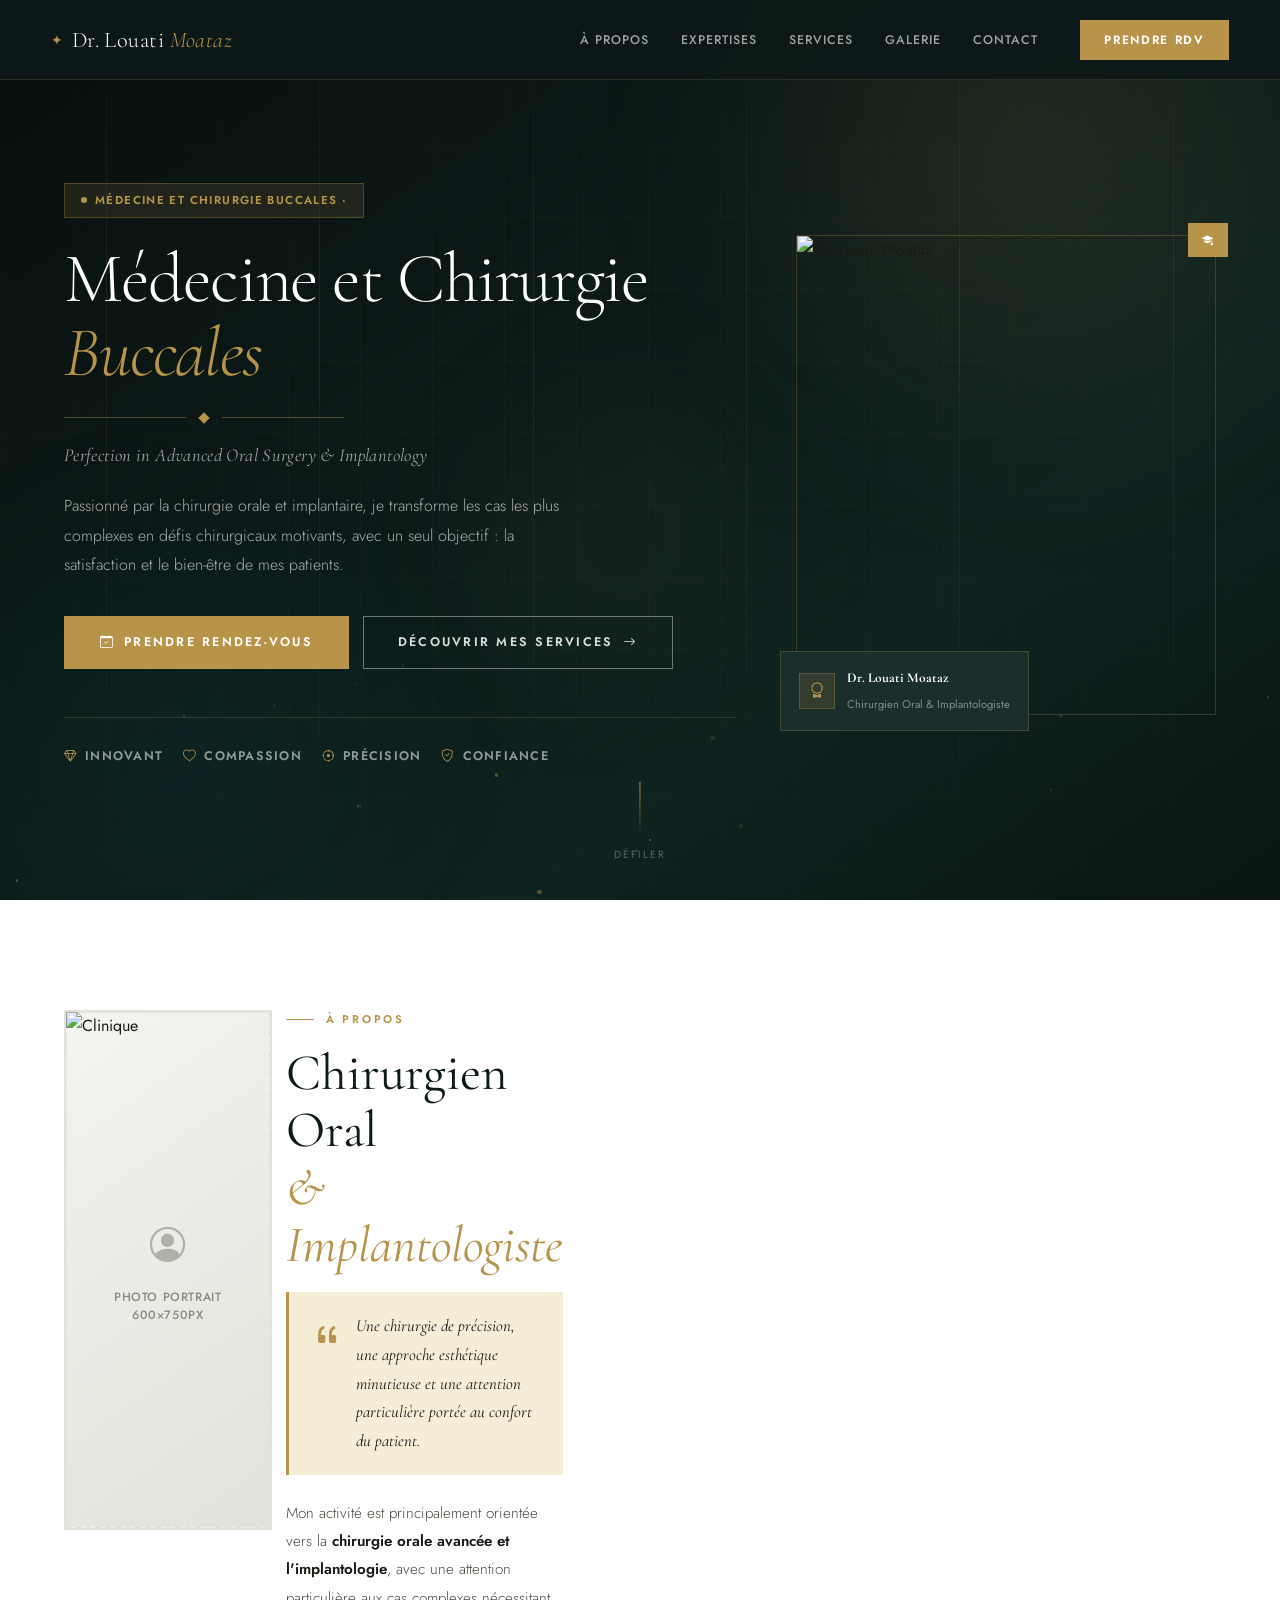
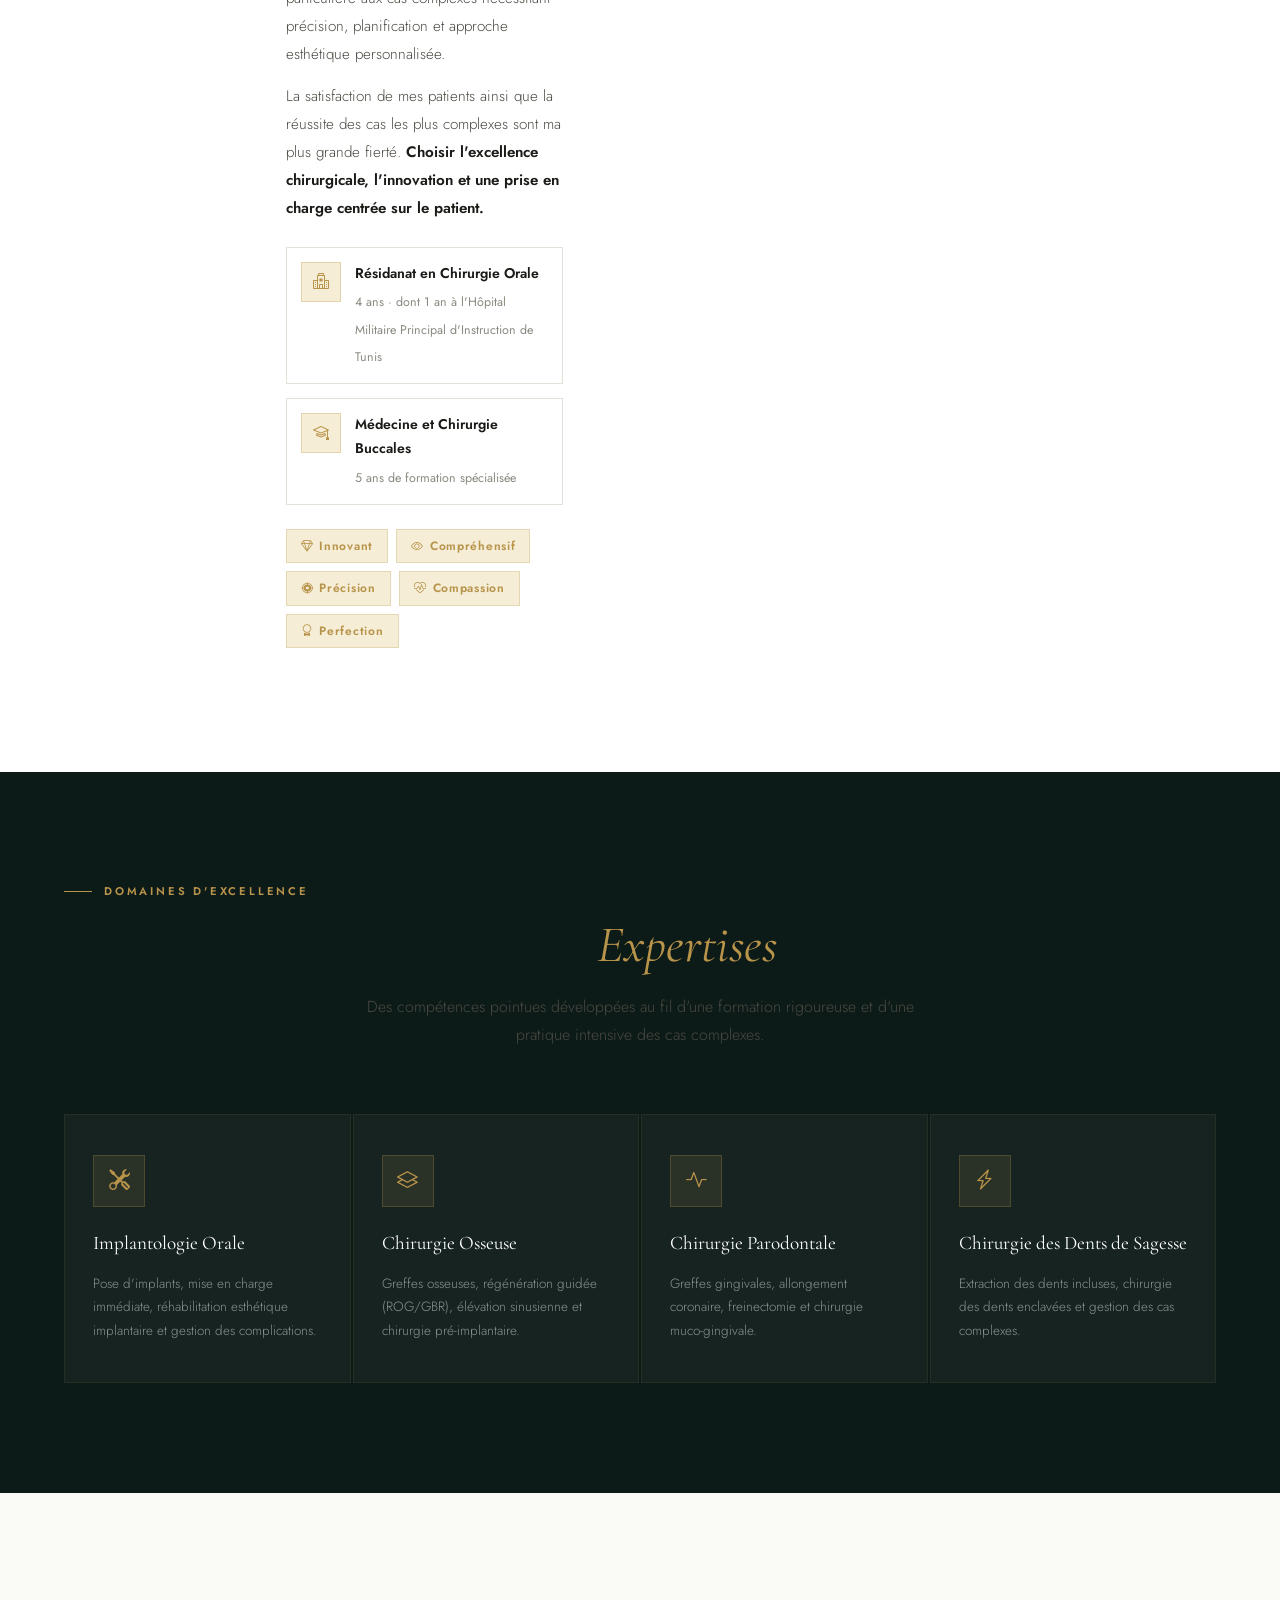
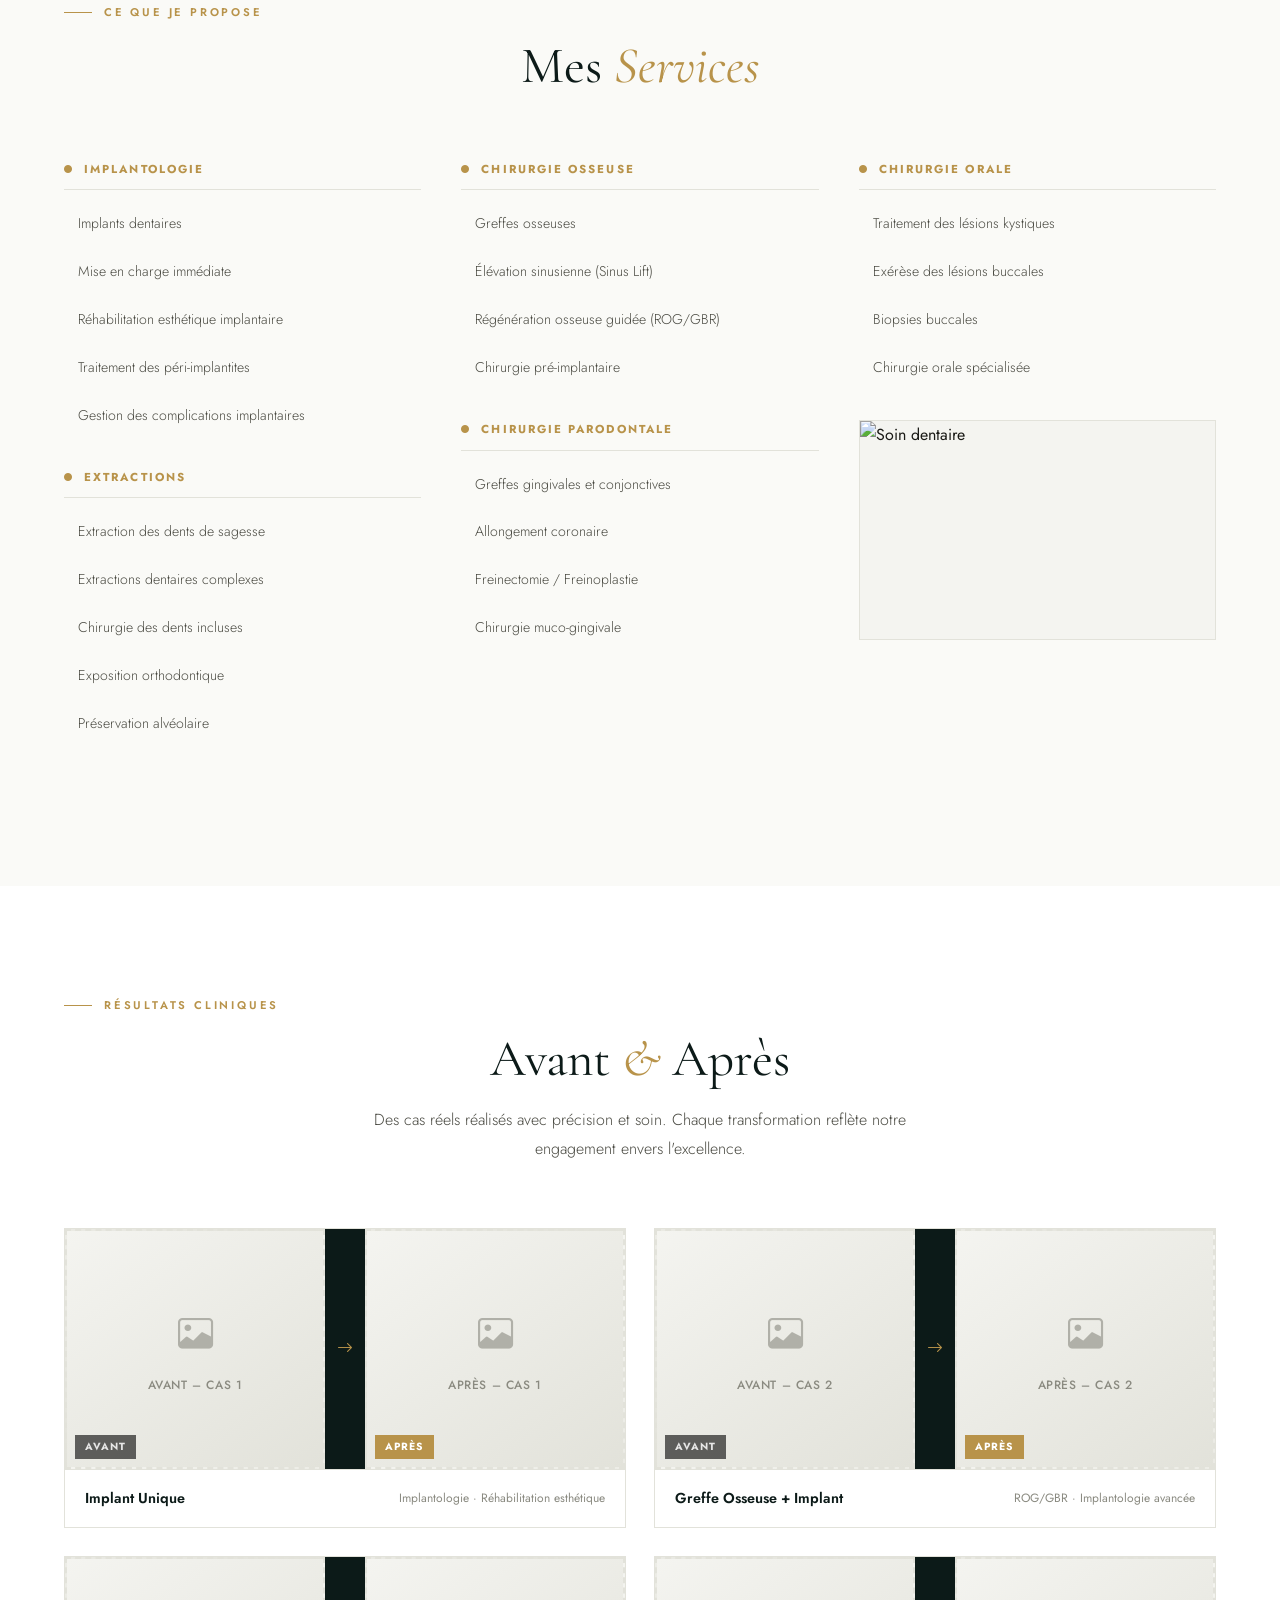
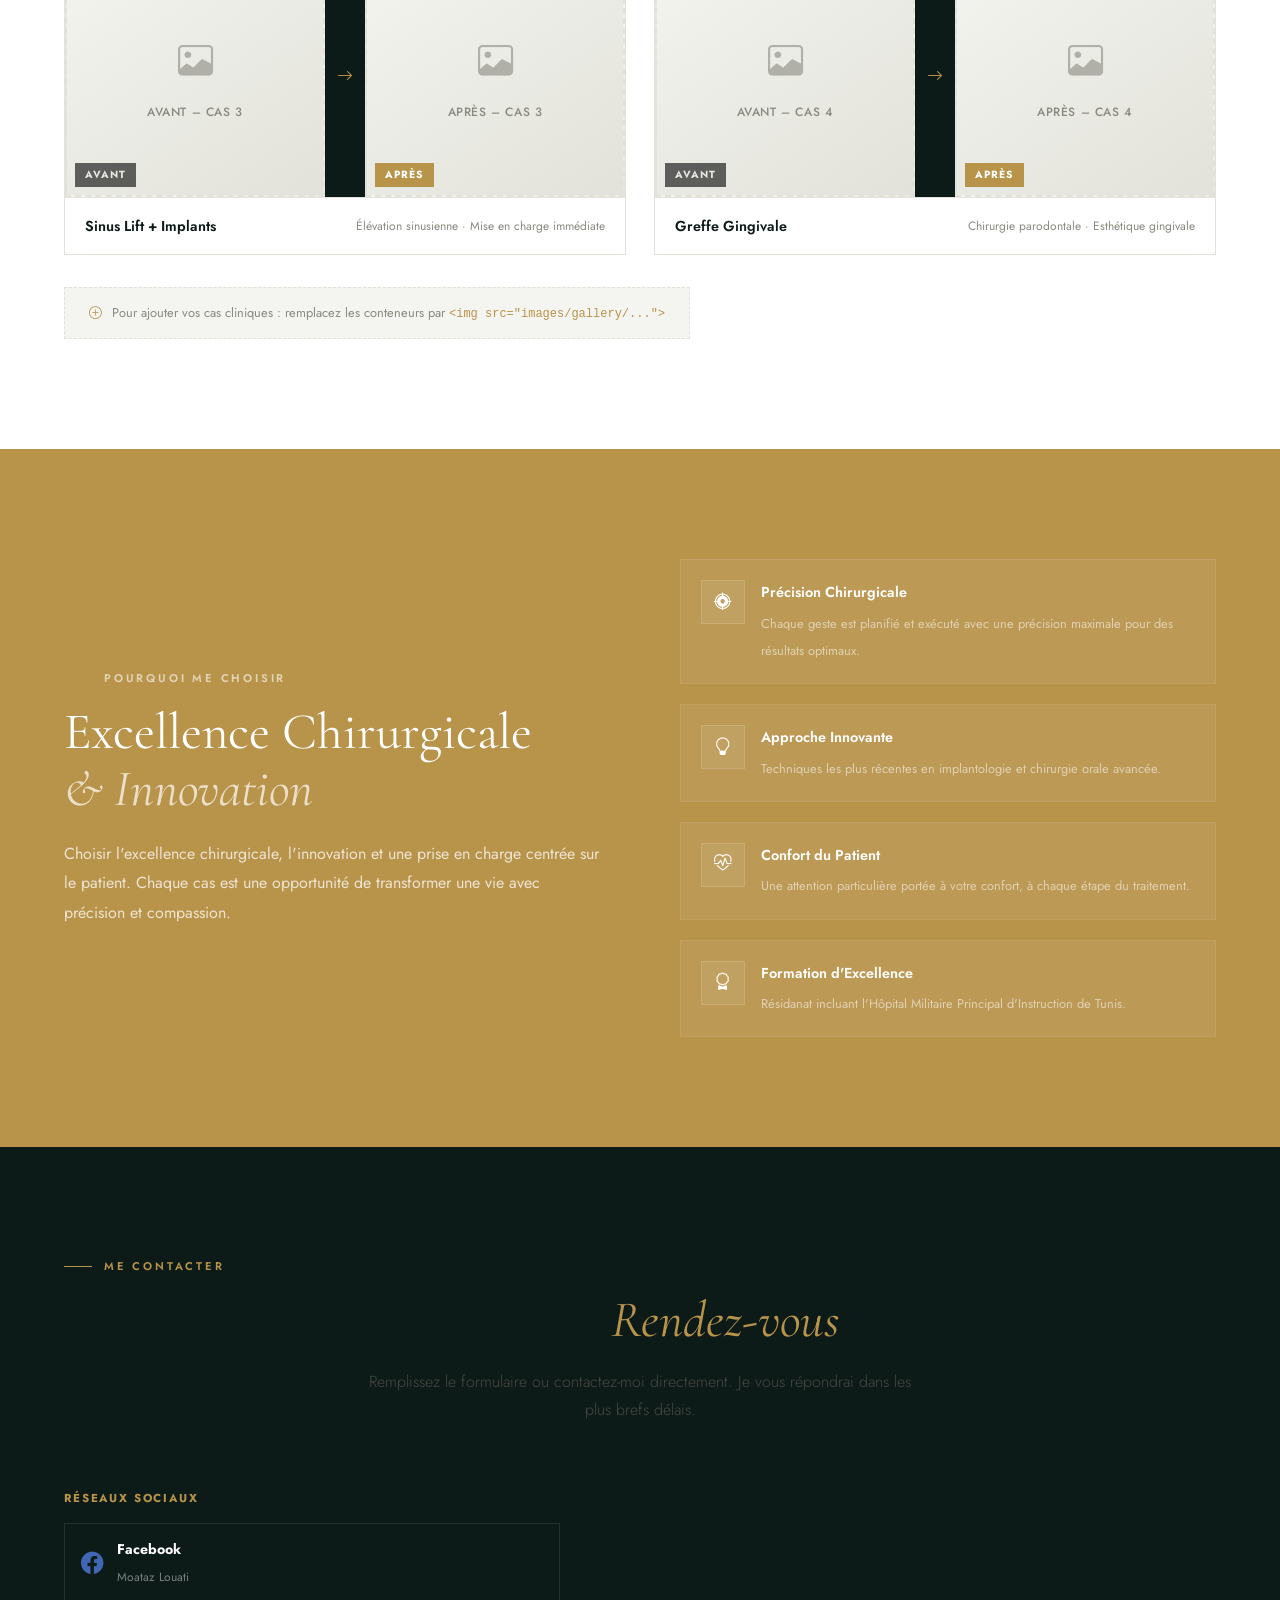
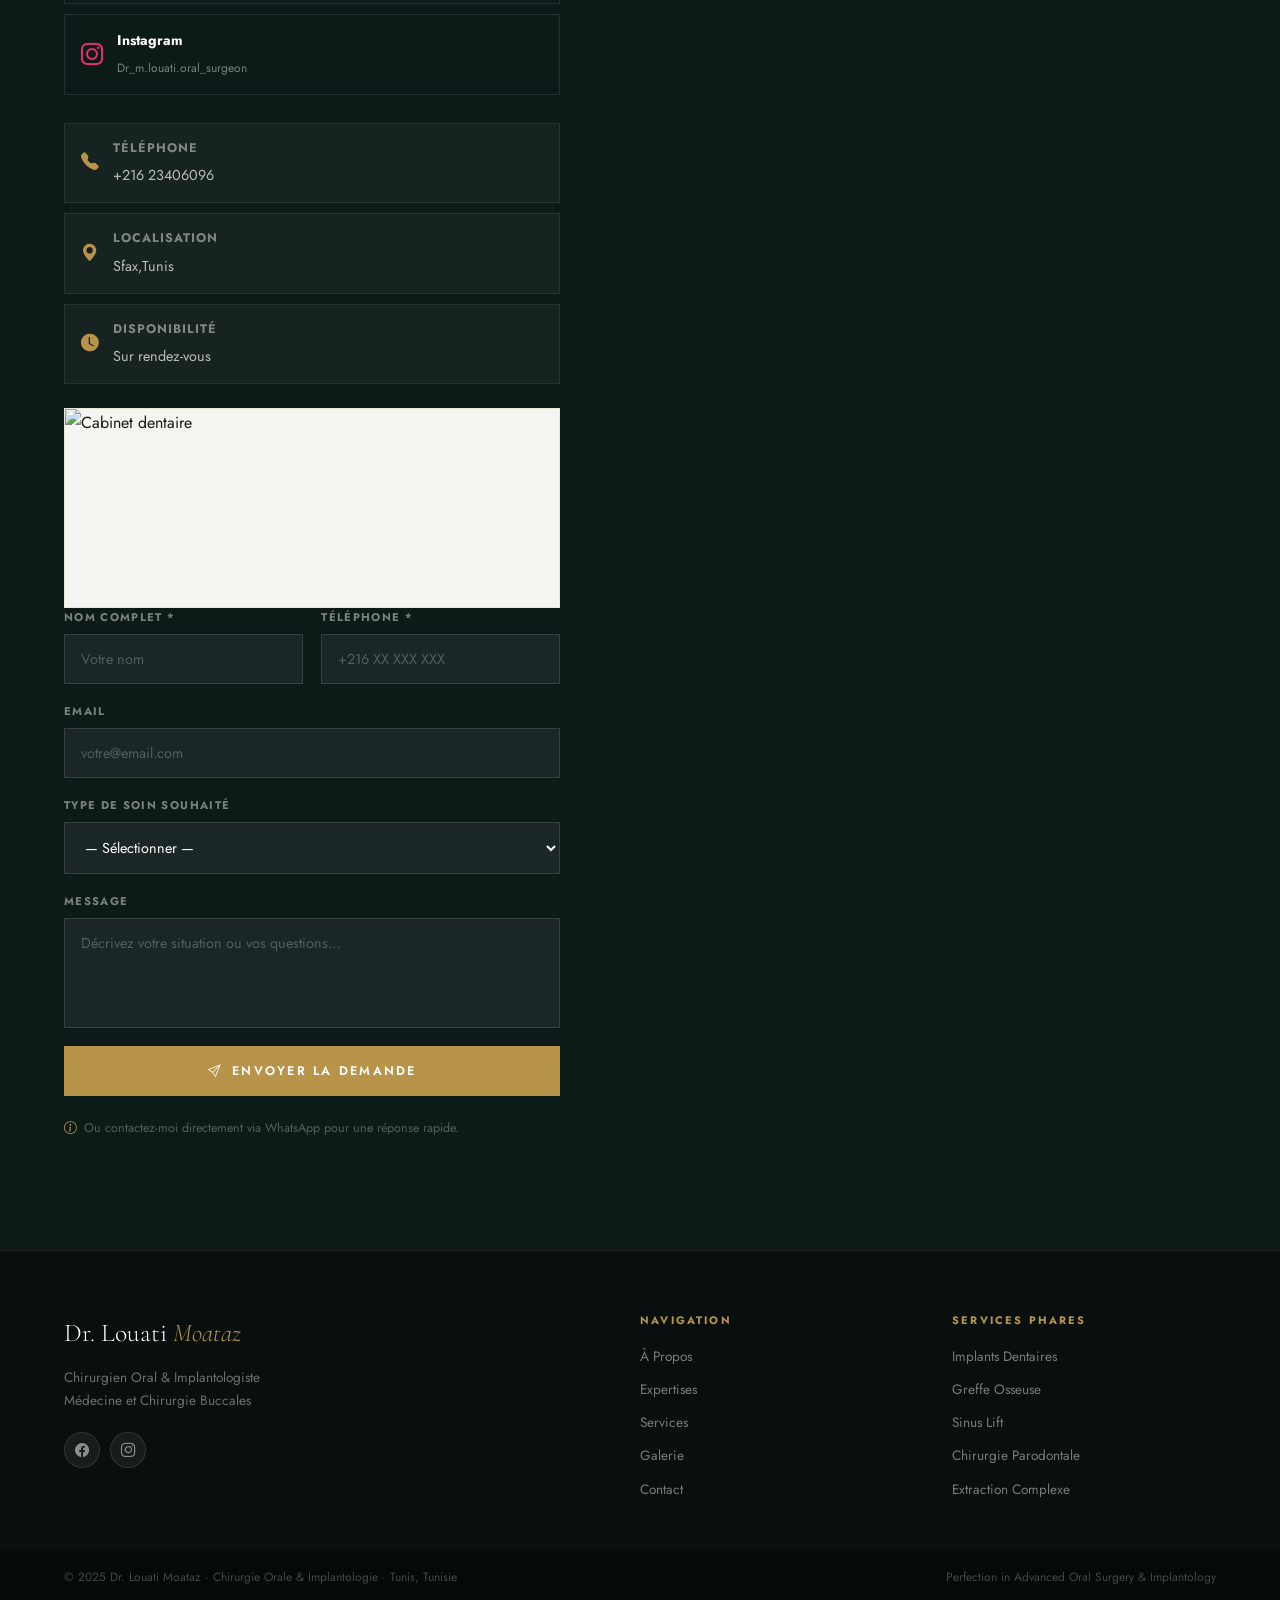
==== commit 7667354a: "Fix HTML syntax for image tag in index.html" ====
--- a/index.html
+++ b/index.html
@@ -148,8 +148,7 @@
         <img
   src="https://lvkvtngmljdhworynlob.supabase.co/storage/v1/object/sign/portfolio/cabinet.jpg?token=eyJraWQiOiJzdG9yYWdlLXVybC1zaWduaW5nLWtleV80YjcxZjE3Zi1iNmU3LTQ4YzktYjQ0My0wMTBjMzZjNjczZDYiLCJhbGciOiJIUzI1NiJ9.eyJ1cmwiOiJwb3J0Zm9saW8vY2FiaW5ldC5qcGciLCJpYXQiOjE3Nzk2OTk0MTMsImV4cCI6MTgxMTIzNTQxM30.goOqnGrocqDkIZIL5K1vjsRoMJsiXA5D25aUuv3tZ24"
   alt="Clinique"
-  class="ap-secondary reveal-left delay-2 clinic-photo"
-/>
+  class="ap-secondary reveal-left delay-2 clinic-photo"/>
         <div class="about-exp-badge">
           <span class="aeb-num">5</span>
           <span class="aeb-label">Ans d'Excellence</span>
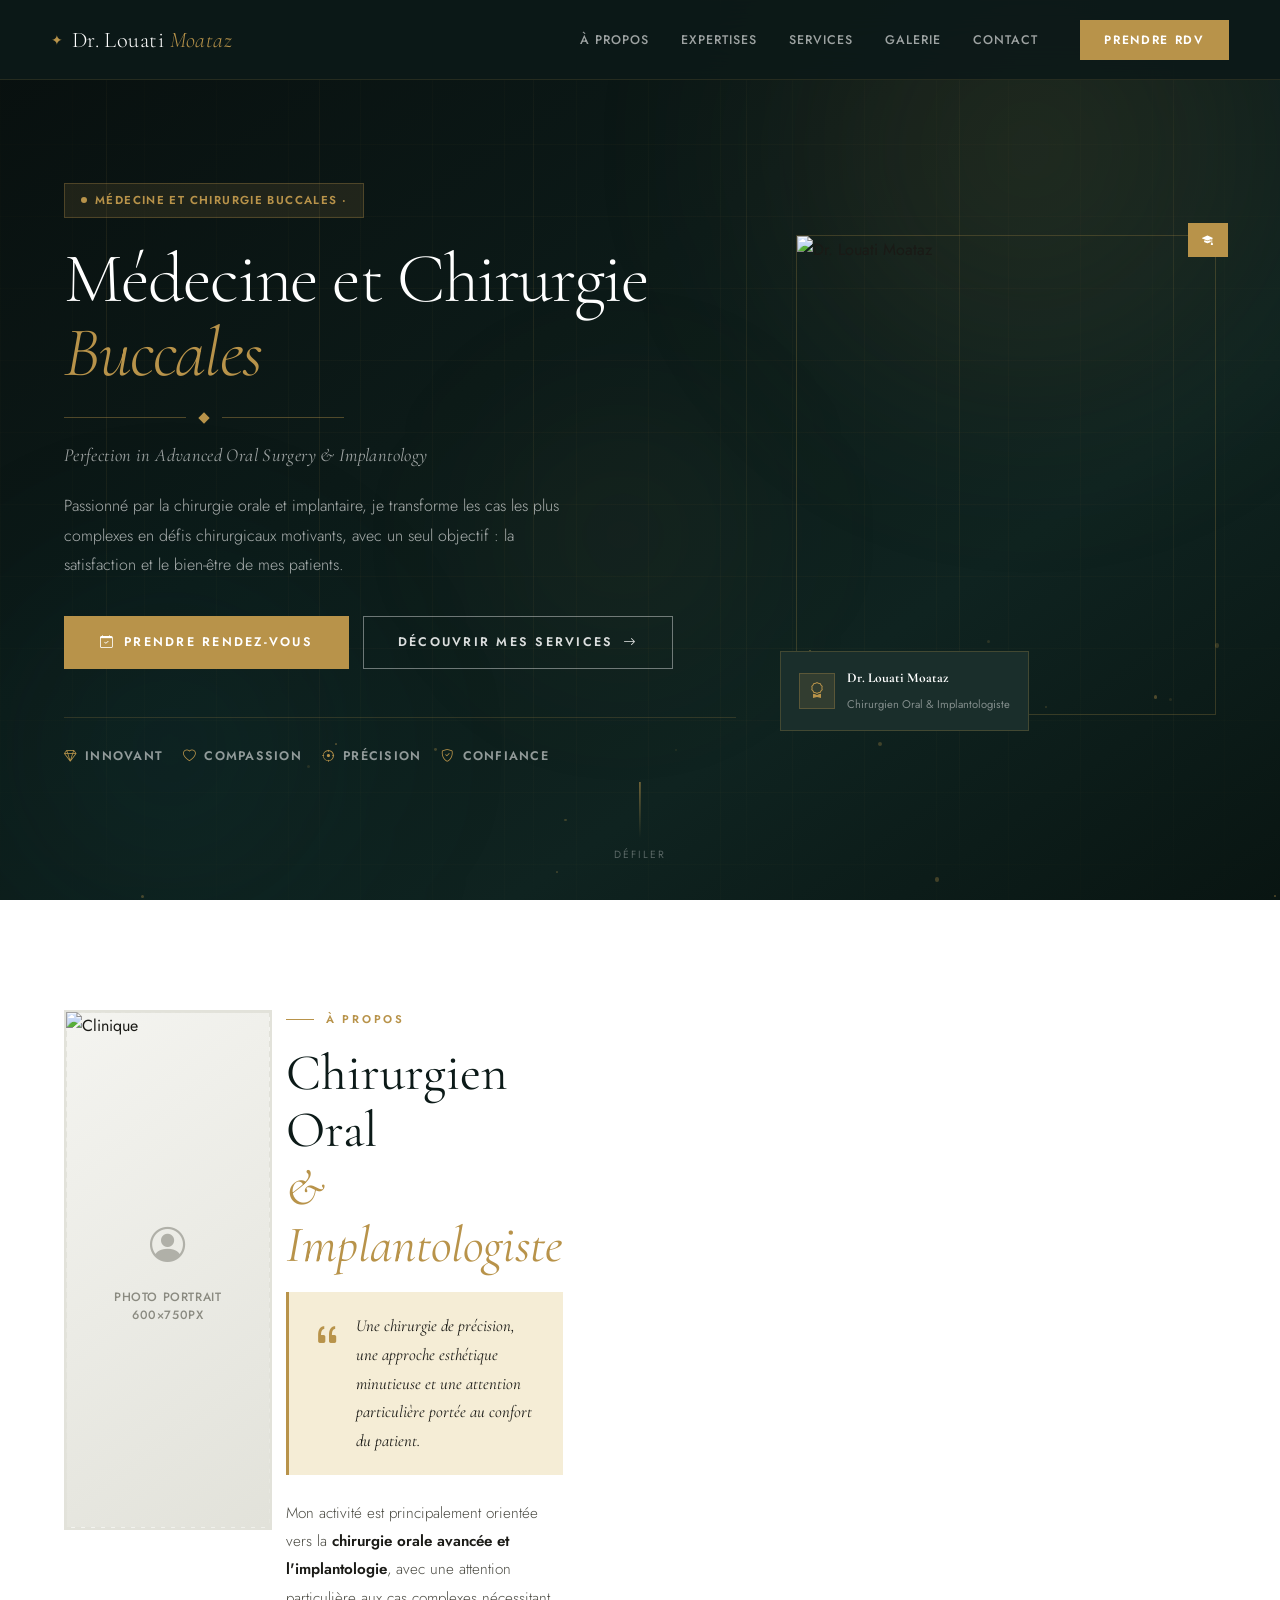
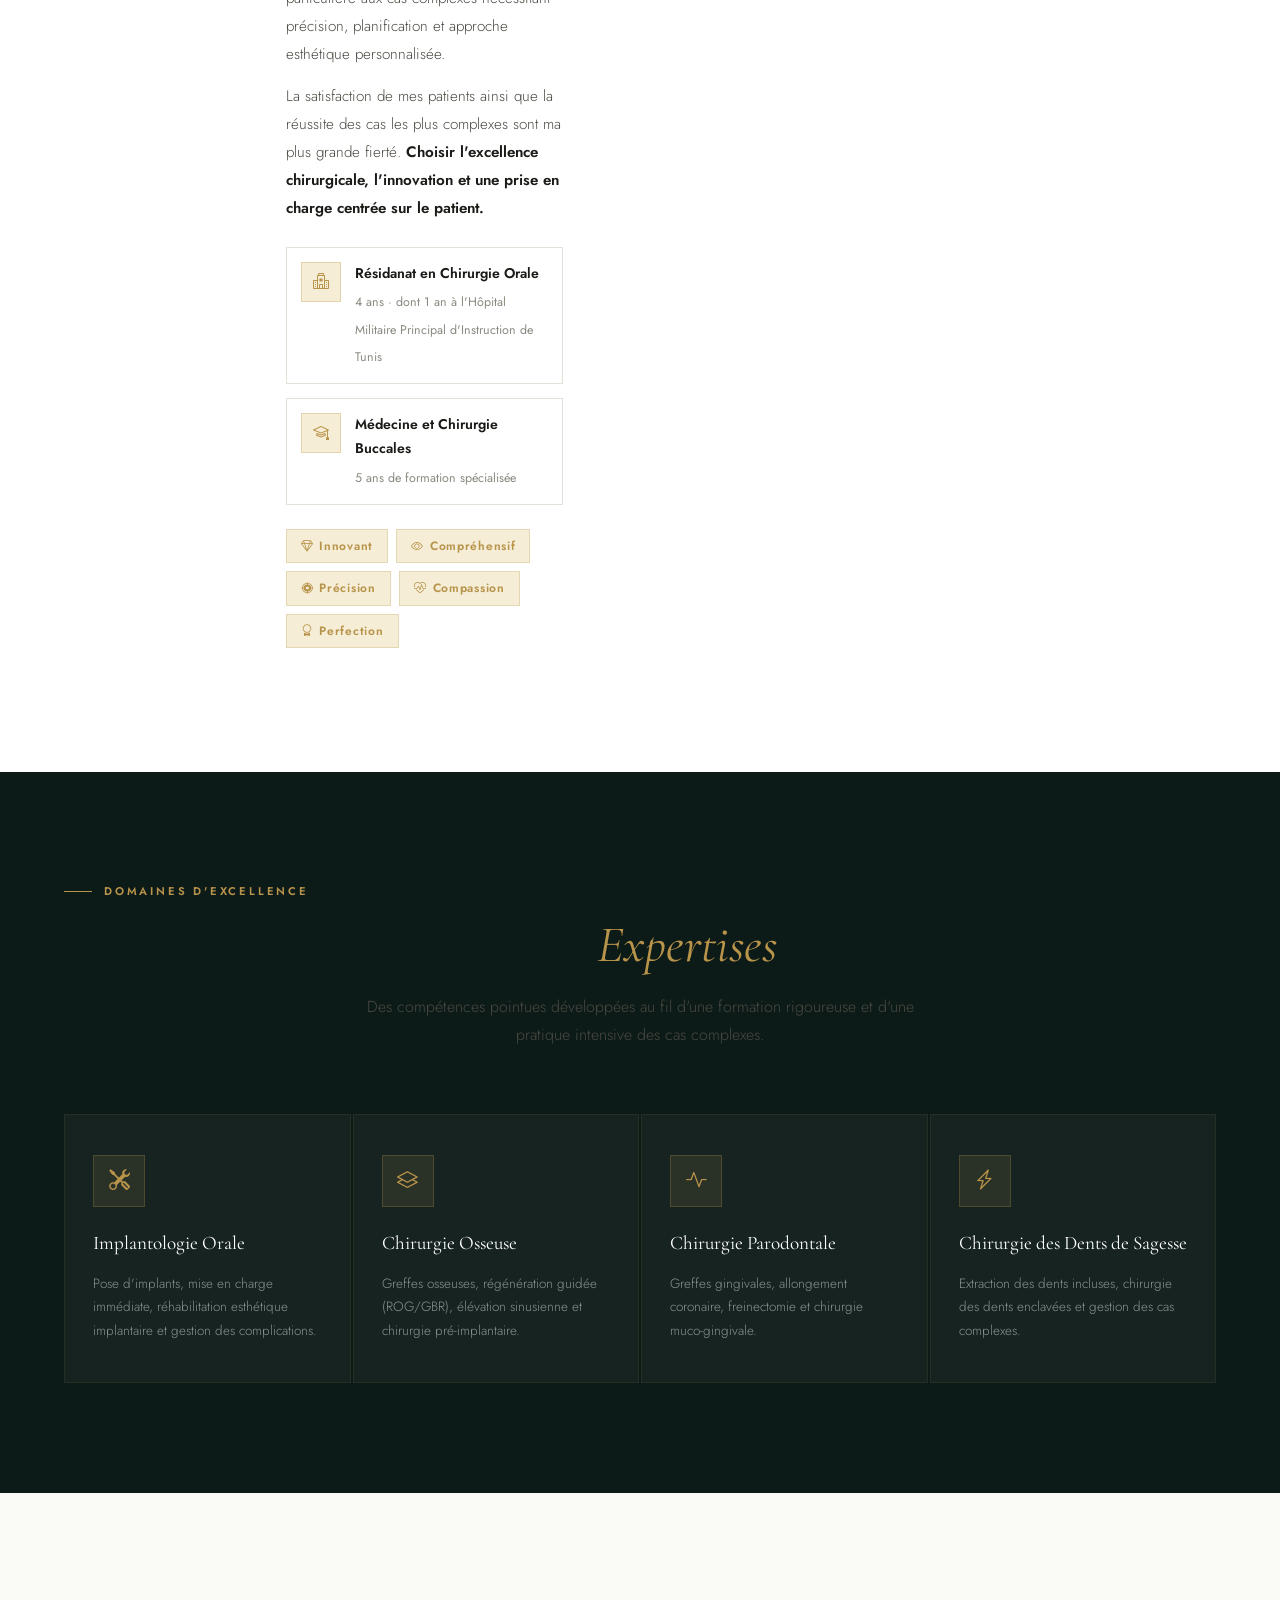
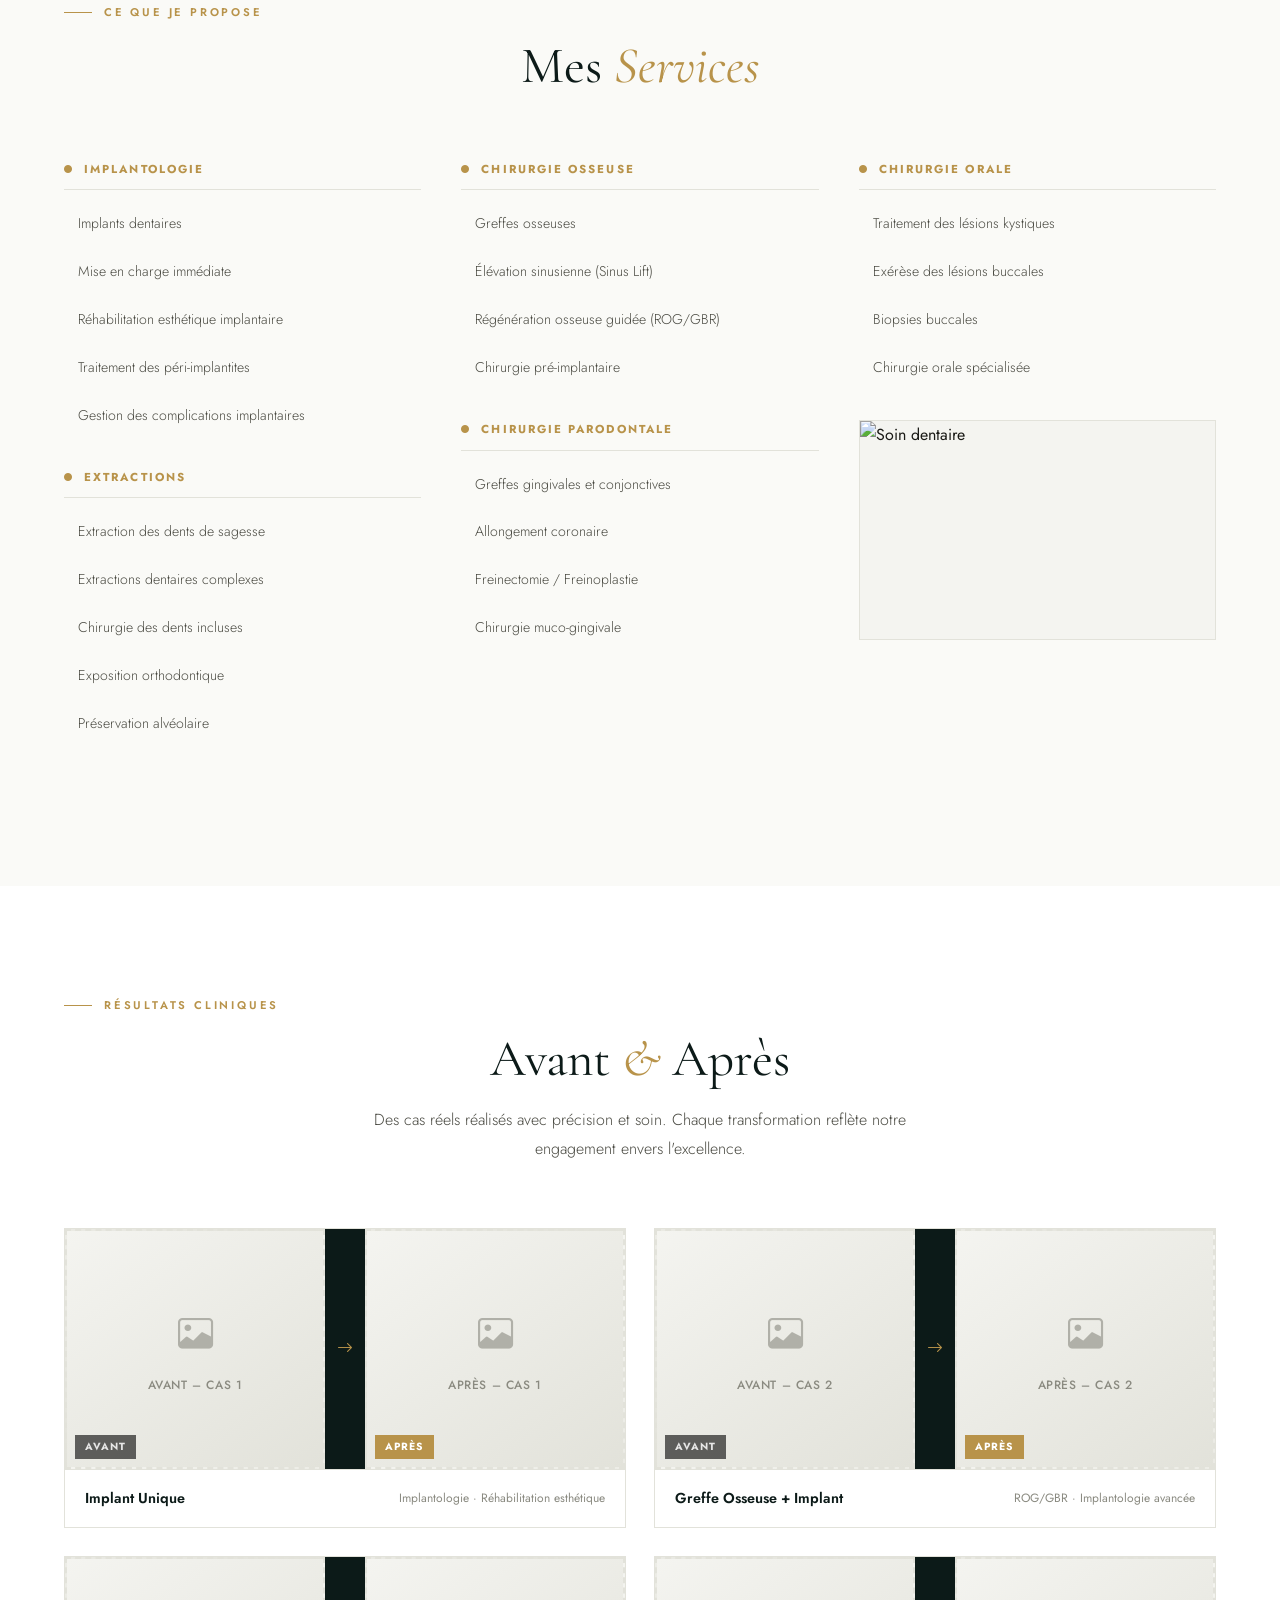
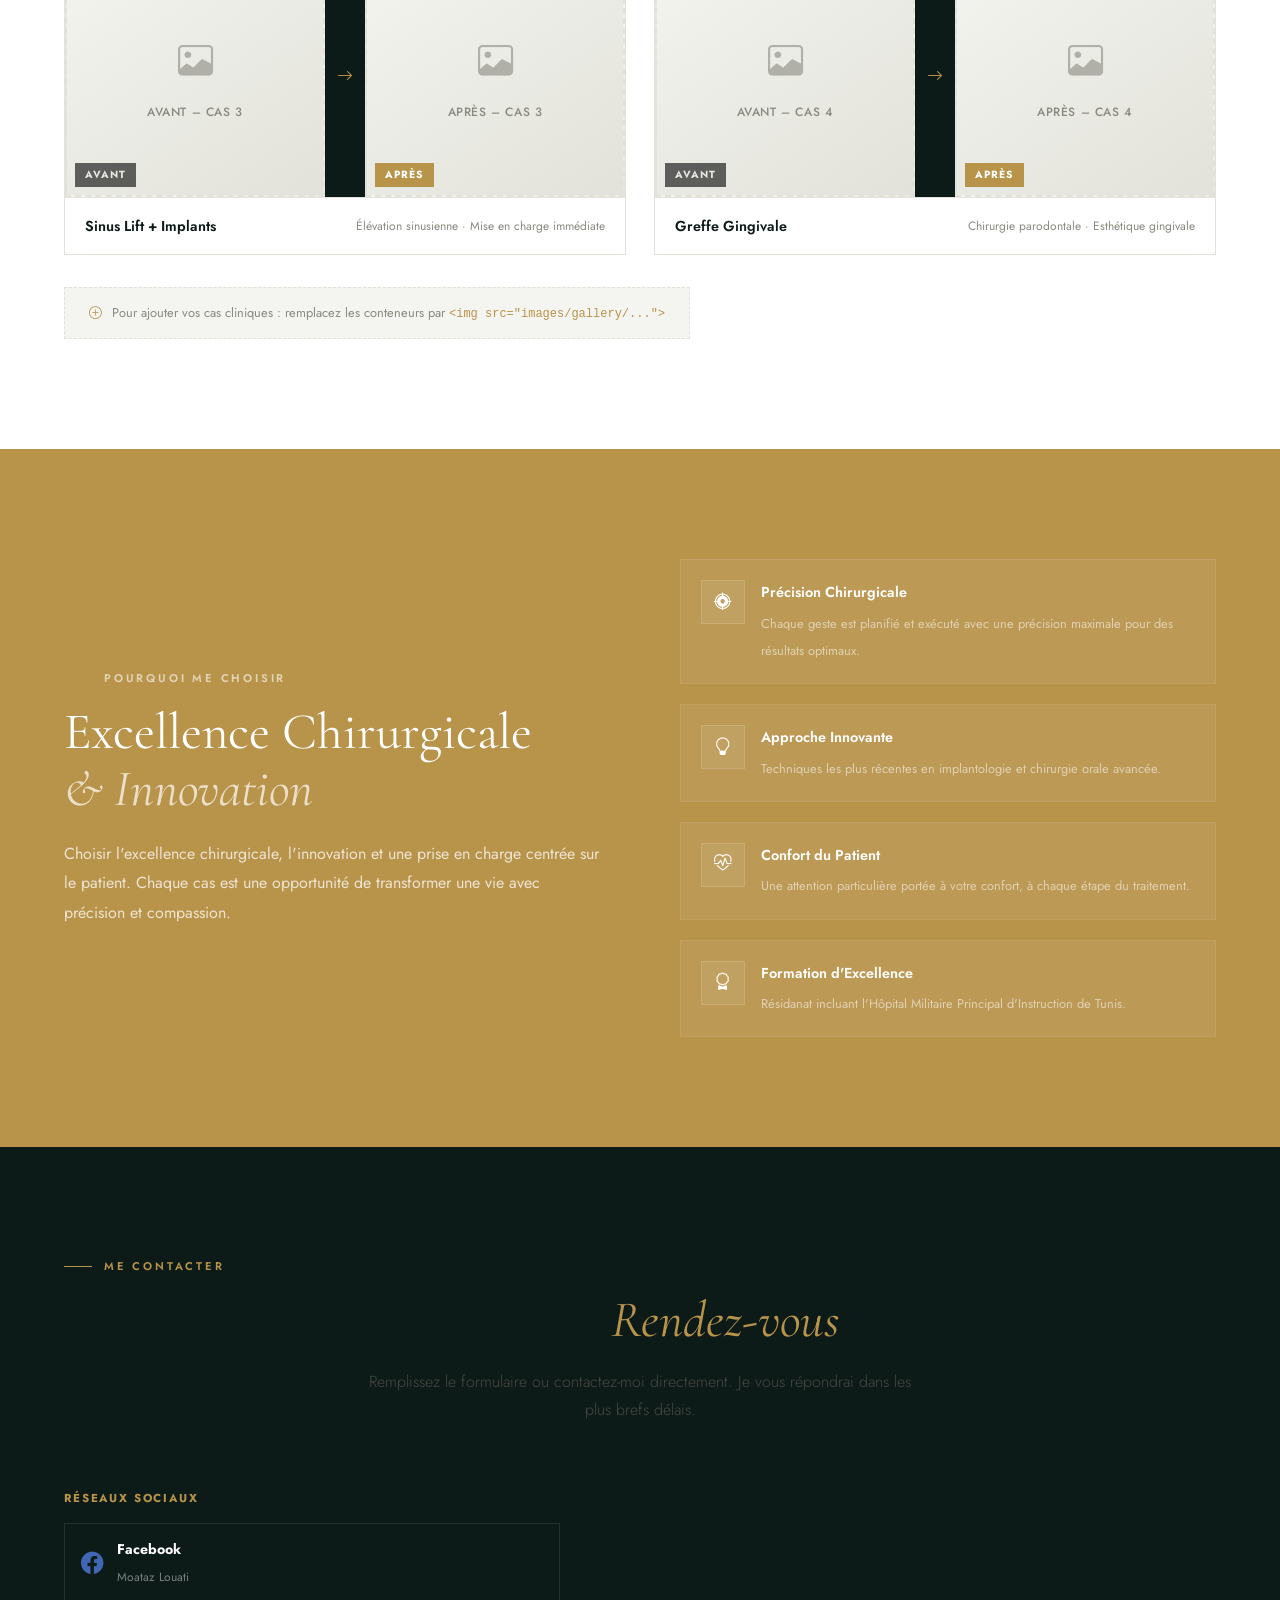
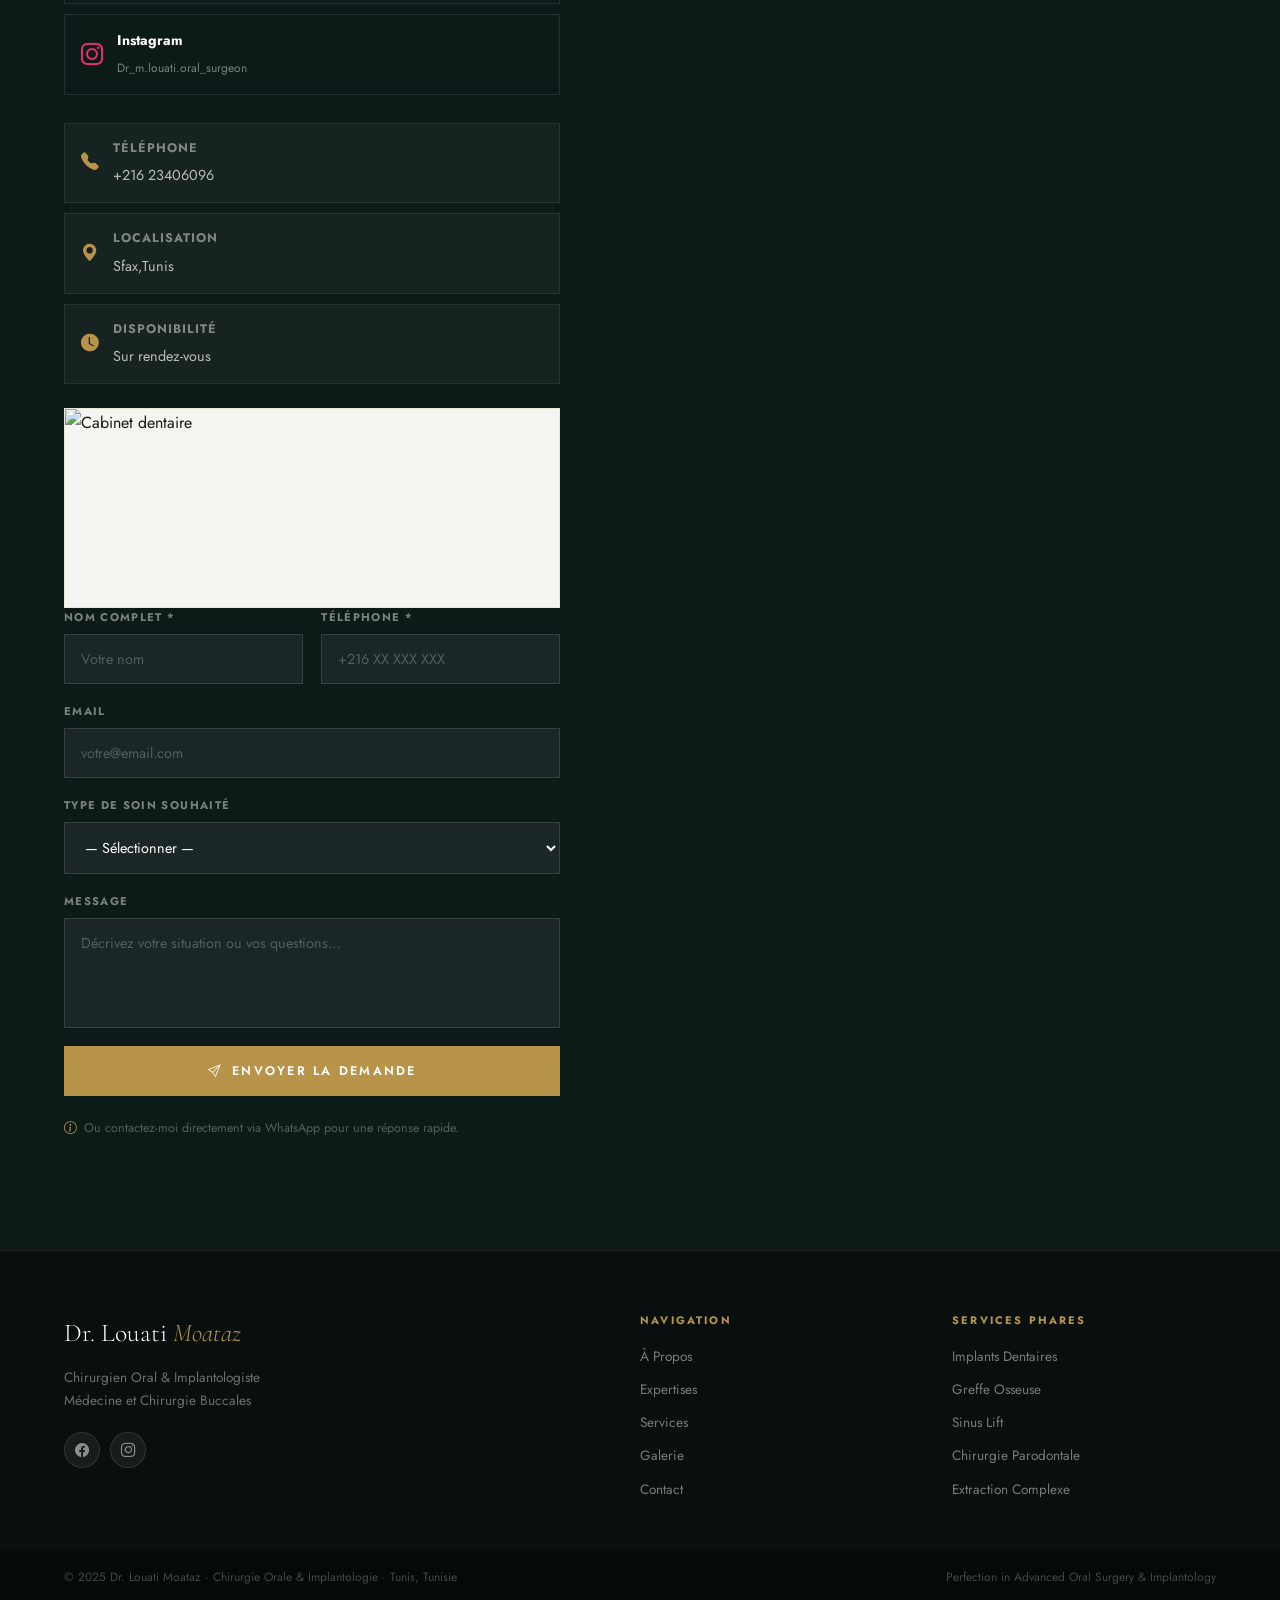
==== commit 73a6a82b: "Update index.html" ====
--- a/index.html
+++ b/index.html
@@ -107,7 +107,7 @@
       <!-- 📸 PHOTO DU DOCTEUR -->
      <div class="doctor-photo-wrap">
 
-  <img src="images/gallery/doctor.jpg"
+  <img src="https://lvkvtngmljdhworynlob.supabase.co/storage/v1/object/sign/portfolio/doctor.jpg?token=eyJraWQiOiJzdG9yYWdlLXVybC1zaWduaW5nLWtleV80YjcxZjE3Zi1iNmU3LTQ4YzktYjQ0My0wMTBjMzZjNjczZDYiLCJhbGciOiJIUzI1NiJ9.eyJ1cmwiOiJwb3J0Zm9saW8vZG9jdG9yLmpwZyIsImlhdCI6MTc3OTY5OTg2MCwiZXhwIjoxODExMjM1ODYwfQ.iA65w3t5Fe9OLxX-_p-3dqOt04g2A4VEINrN6FdI7CA"
      alt="Dr. Louati Moataz"
      class="doctor-photo">
 
@@ -307,7 +307,7 @@
         </div>
         <!-- 📸 PHOTO SERVICE -->
        <div class="photo-slot sl-photo">
-  <img src="images/gallery/service.jpg" alt="Soin dentaire" class="service-photo">
+  <img src="https://lvkvtngmljdhworynlob.supabase.co/storage/v1/object/sign/portfolio/service.jpg?token=eyJraWQiOiJzdG9yYWdlLXVybC1zaWduaW5nLWtleV80YjcxZjE3Zi1iNmU3LTQ4YzktYjQ0My0wMTBjMzZjNjczZDYiLCJhbGciOiJIUzI1NiJ9.eyJ1cmwiOiJwb3J0Zm9saW8vc2VydmljZS5qcGciLCJpYXQiOjE3Nzk2OTk4MDUsImV4cCI6MTgxMTIzNTgwNX0.HXcSxoH619tUGxRTfFdkd8AjzWdm5zqNVMpjQ5I6giE" alt="Soin dentaire" class="service-photo">
 </div>
       </div>
     </div>
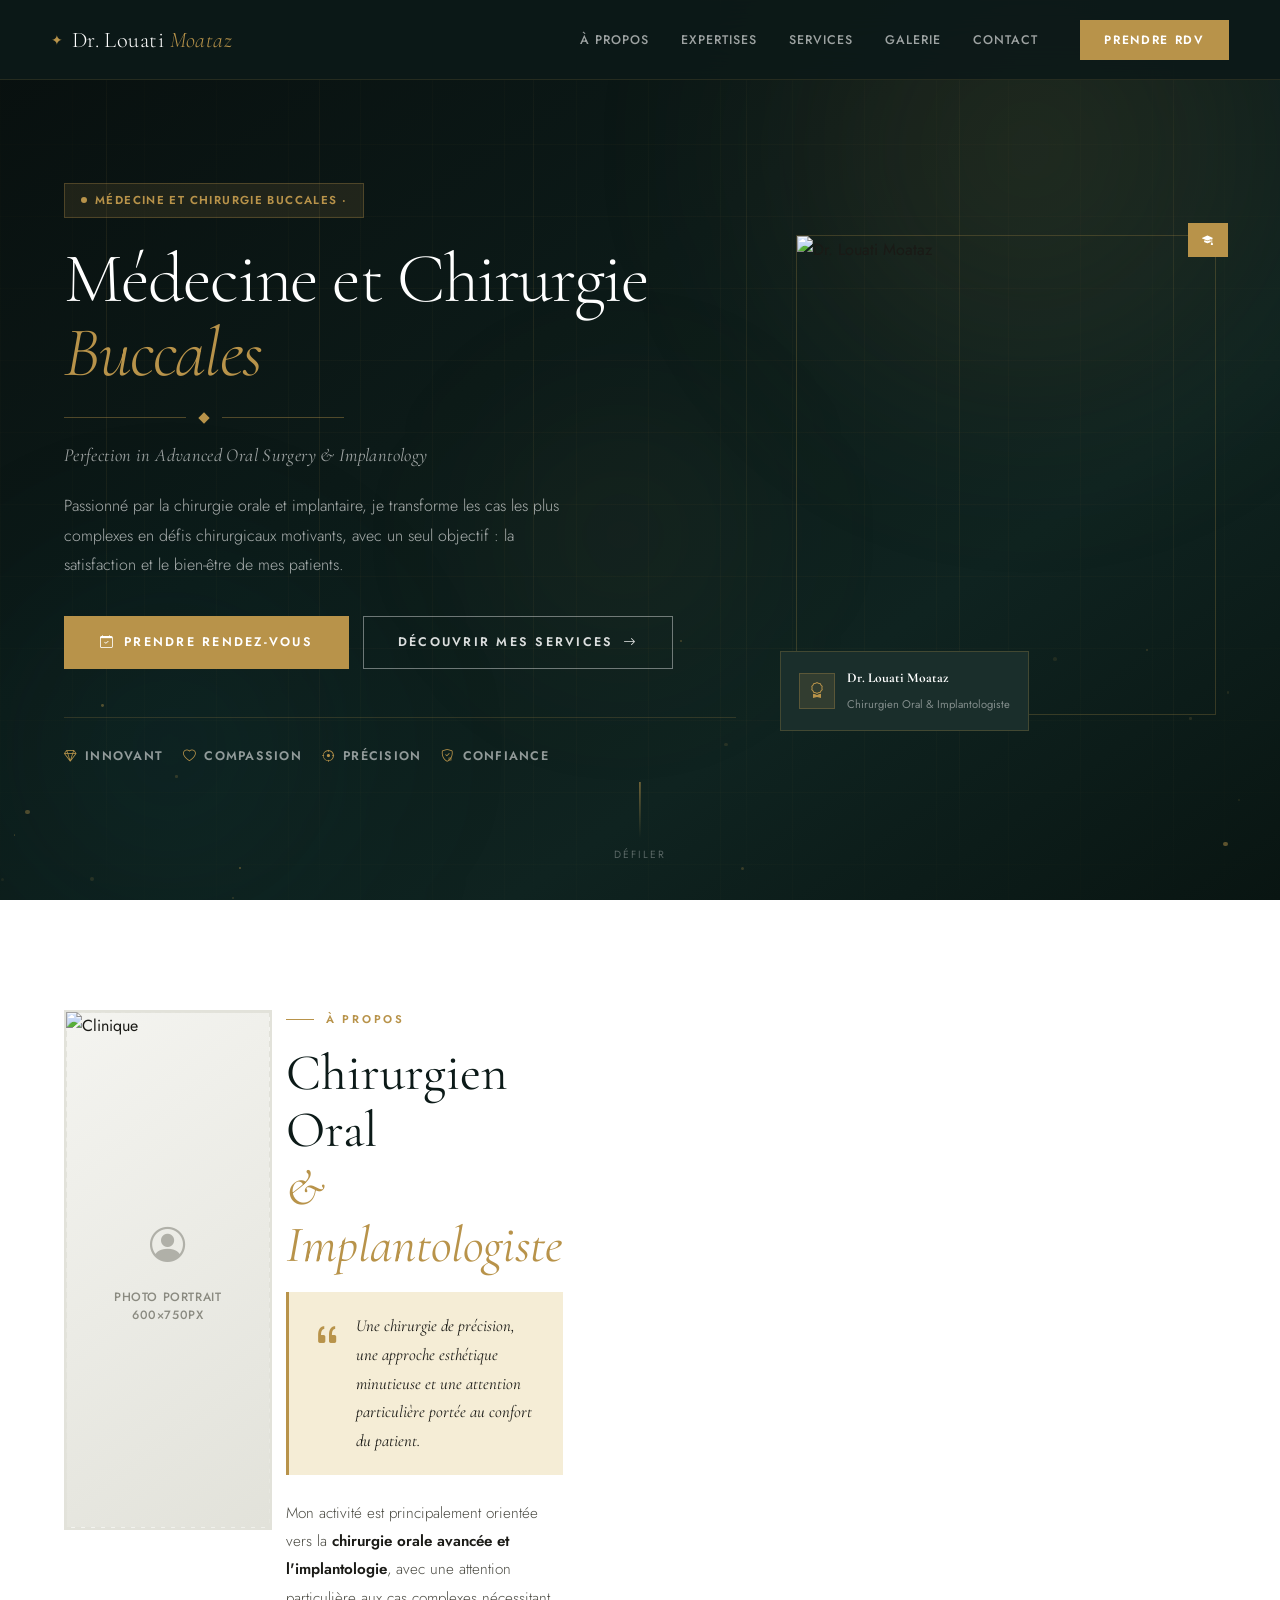
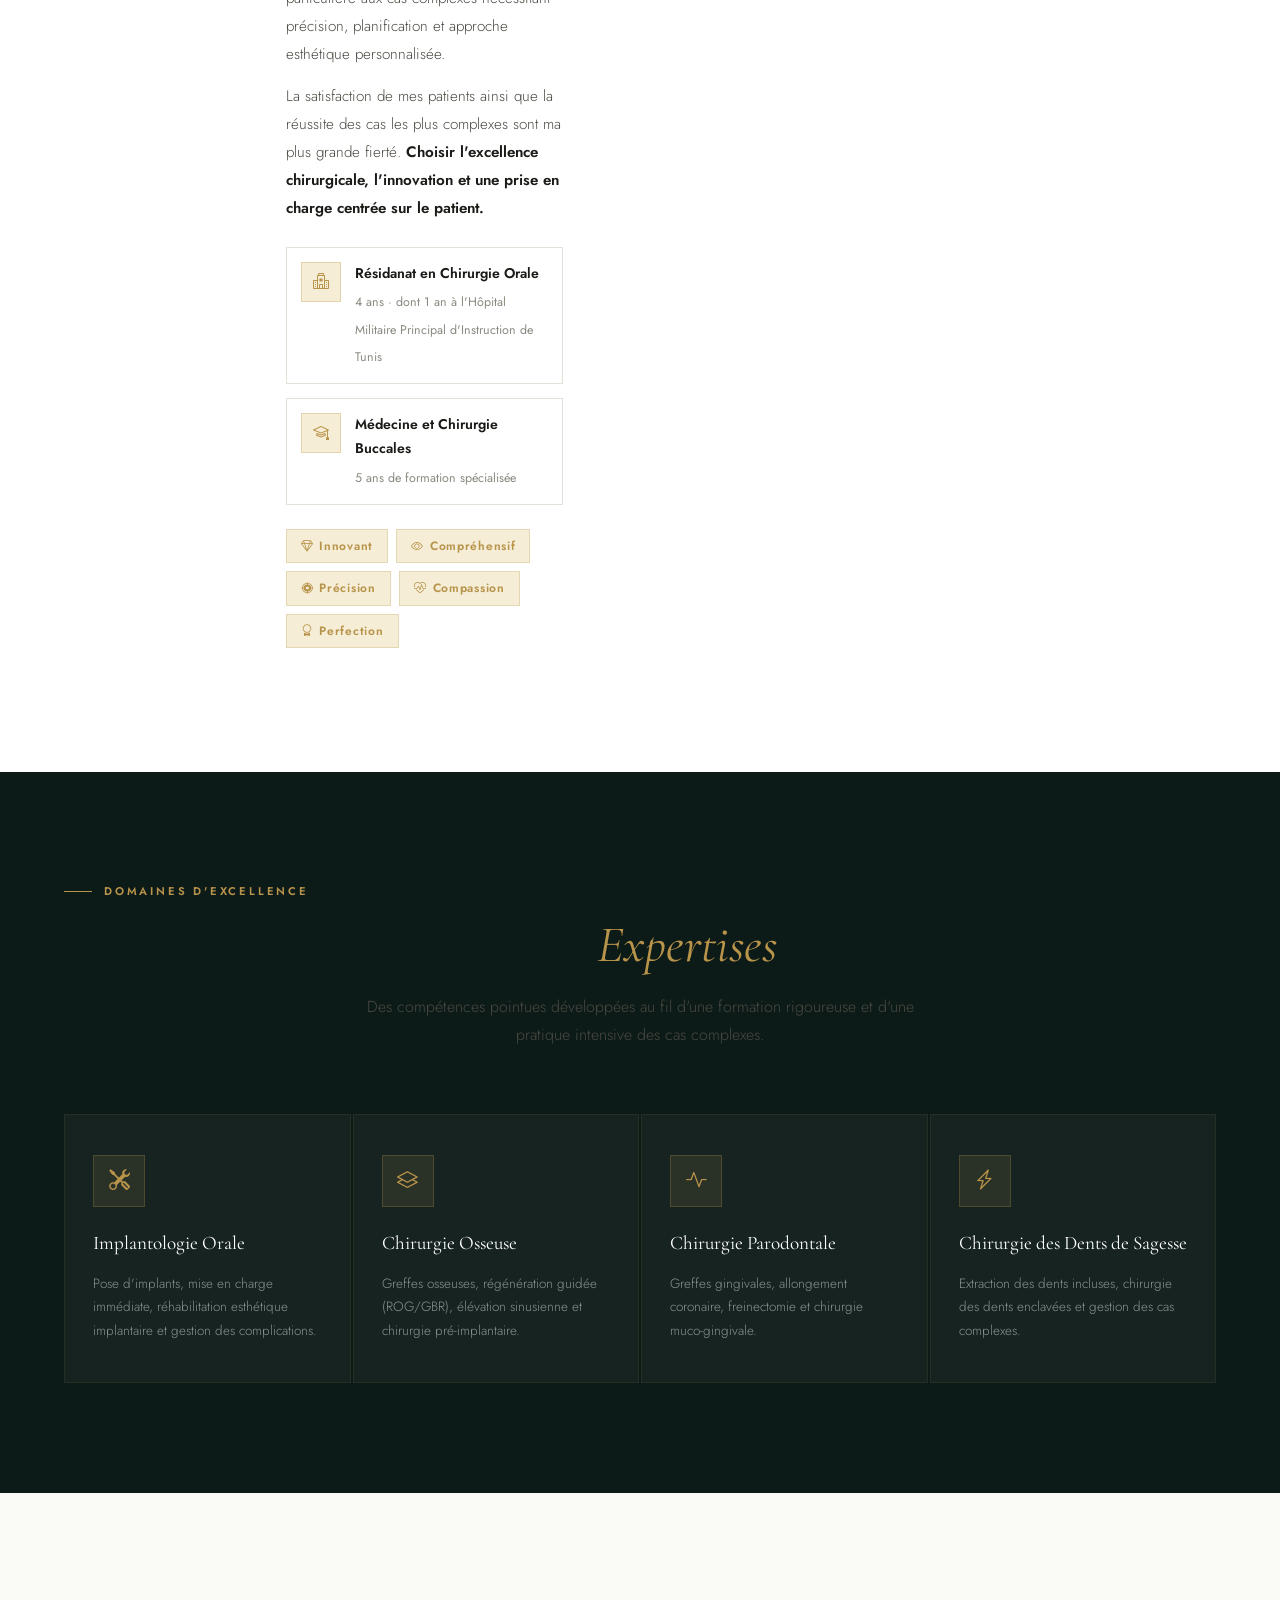
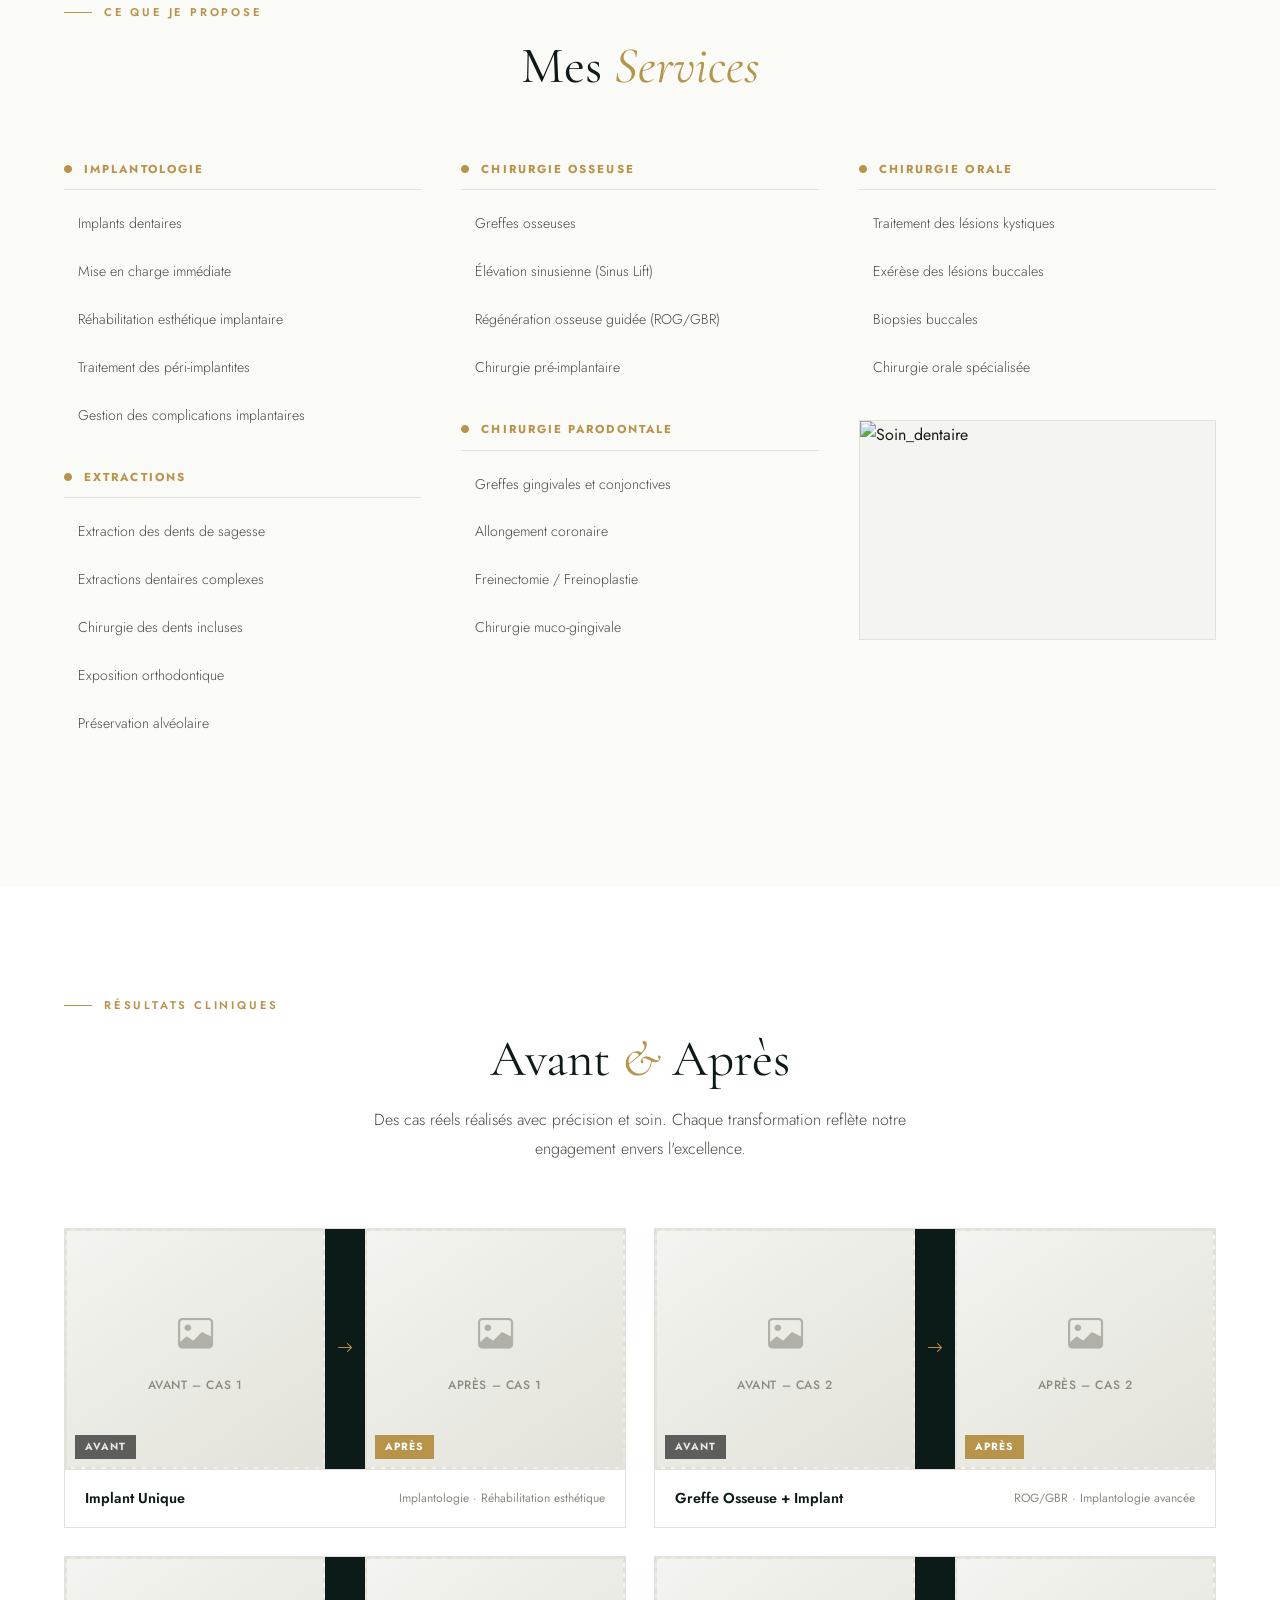
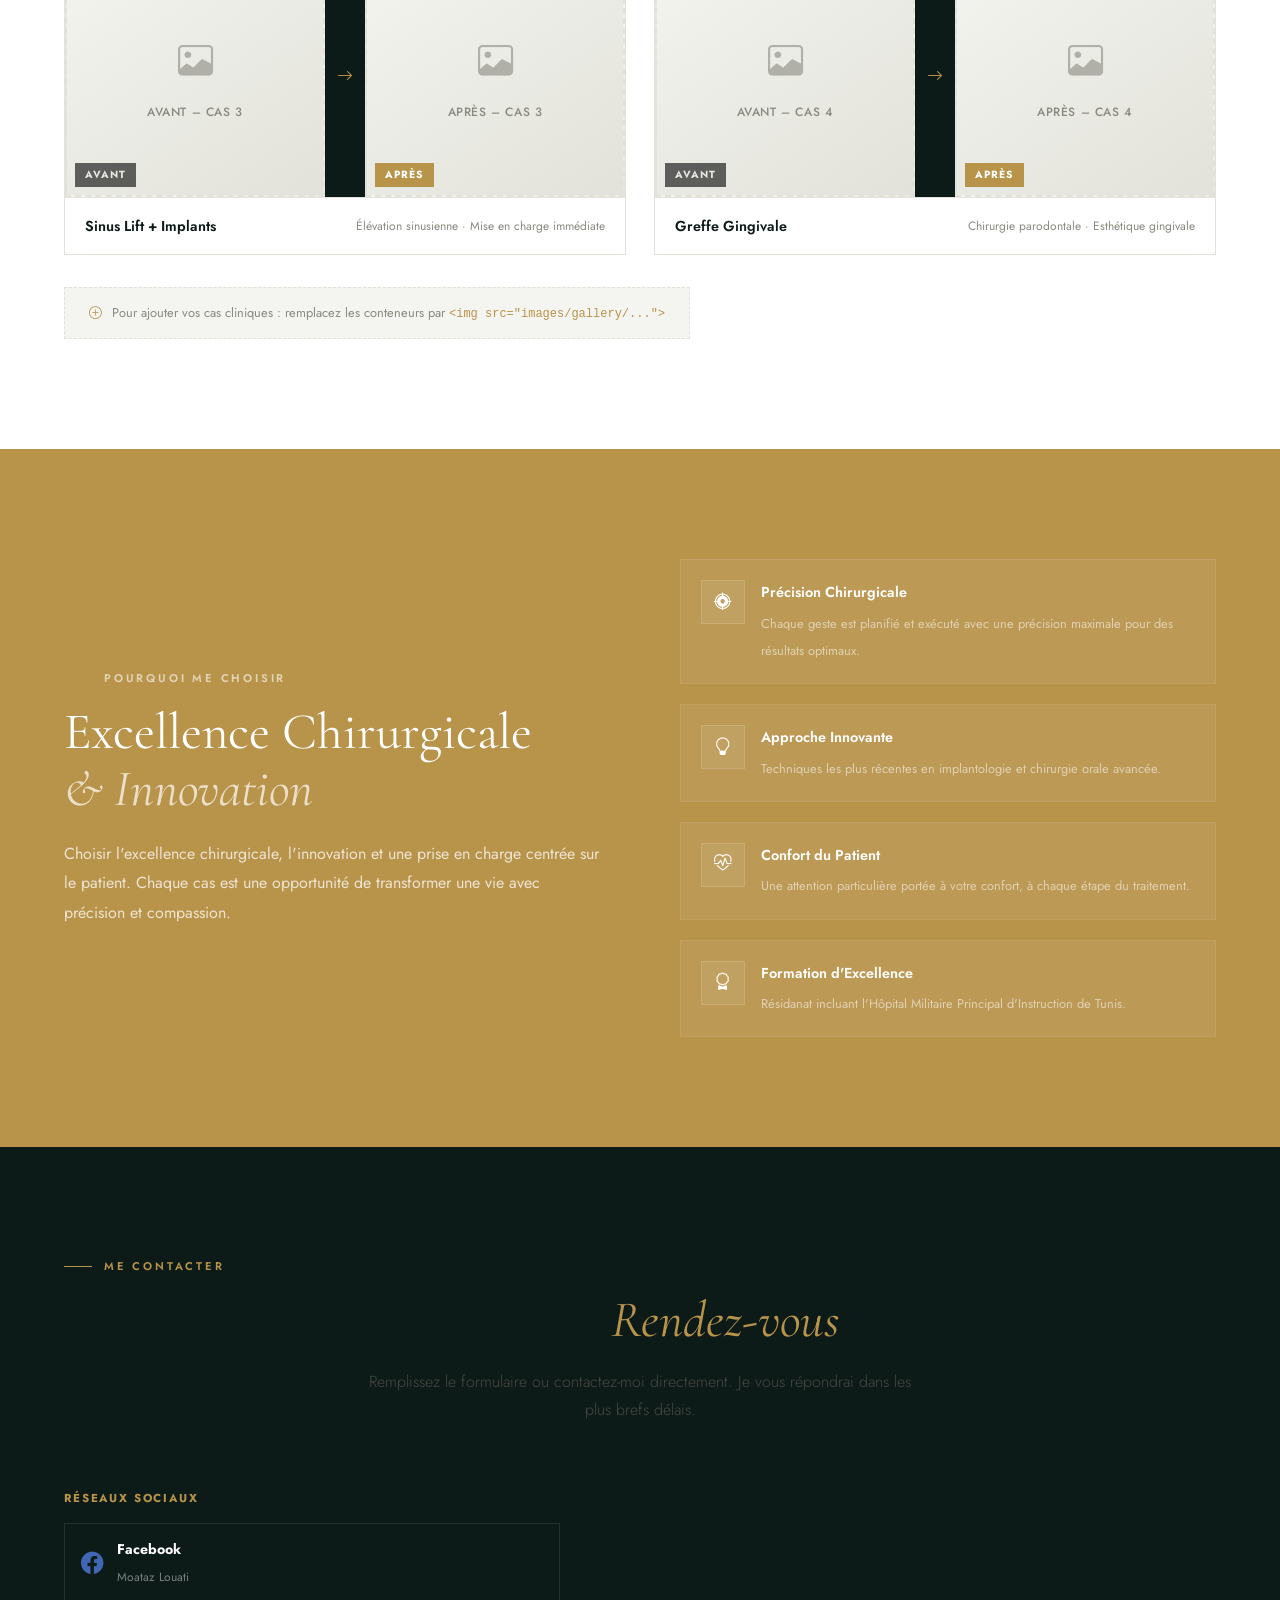
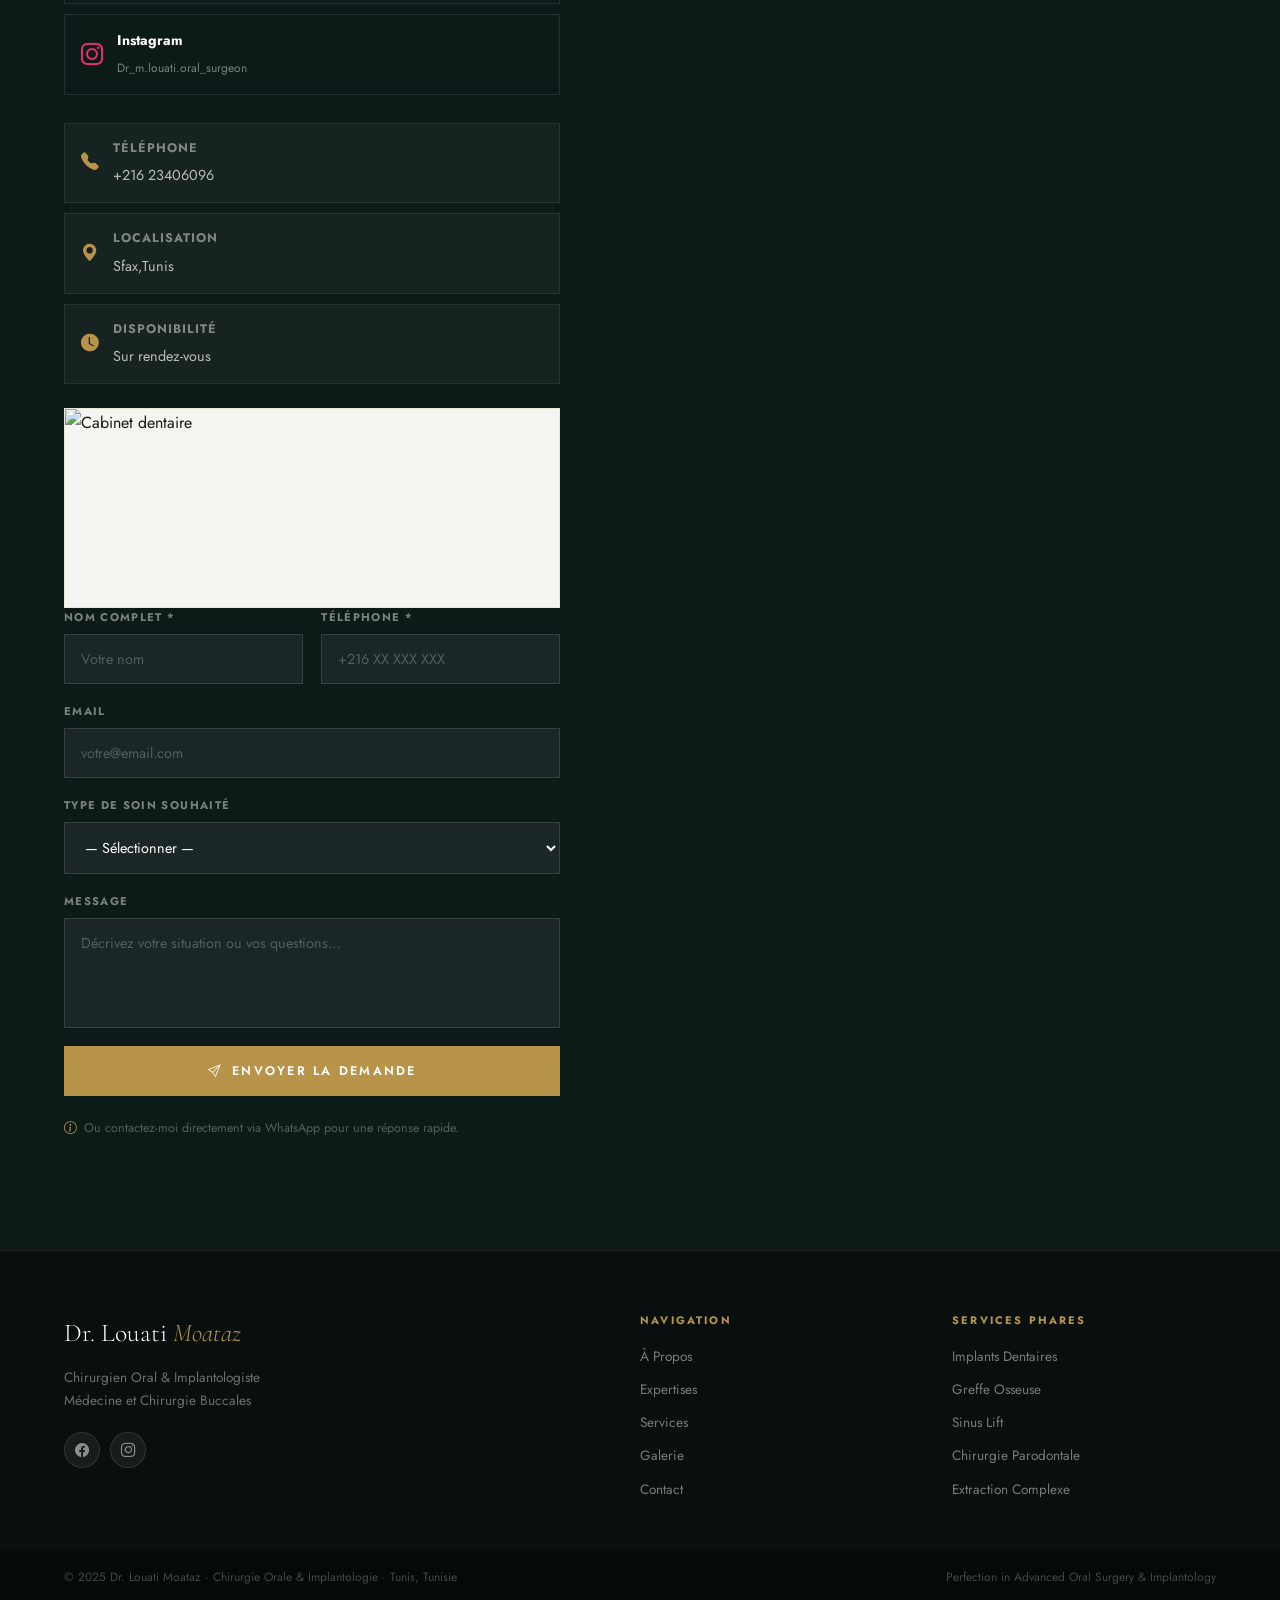
==== commit 58008378: "Update index.html" ====
--- a/index.html
+++ b/index.html
@@ -307,7 +307,7 @@
         </div>
         <!-- 📸 PHOTO SERVICE -->
        <div class="photo-slot sl-photo">
-  <img src="https://lvkvtngmljdhworynlob.supabase.co/storage/v1/object/sign/portfolio/service.jpg?token=eyJraWQiOiJzdG9yYWdlLXVybC1zaWduaW5nLWtleV80YjcxZjE3Zi1iNmU3LTQ4YzktYjQ0My0wMTBjMzZjNjczZDYiLCJhbGciOiJIUzI1NiJ9.eyJ1cmwiOiJwb3J0Zm9saW8vc2VydmljZS5qcGciLCJpYXQiOjE3Nzk2OTk4MDUsImV4cCI6MTgxMTIzNTgwNX0.HXcSxoH619tUGxRTfFdkd8AjzWdm5zqNVMpjQ5I6giE" alt="Soin dentaire" class="service-photo">
+  <img src="https://lvkvtngmljdhworynlob.supabase.co/storage/v1/object/sign/portfolio/service.jpg?token=eyJraWQiOiJzdG9yYWdlLXVybC1zaWduaW5nLWtleV80YjcxZjE3Zi1iNmU3LTQ4YzktYjQ0My0wMTBjMzZjNjczZDYiLCJhbGciOiJIUzI1NiJ9.eyJ1cmwiOiJwb3J0Zm9saW8vc2VydmljZS5qcGciLCJpYXQiOjE3Nzk2OTk4MDUsImV4cCI6MTgxMTIzNTgwNX0.HXcSxoH619tUGxRTfFdkd8AjzWdm5zqNVMpjQ5I6giE" alt="Soin_dentaire" class="service-photo">
 </div>
       </div>
     </div>
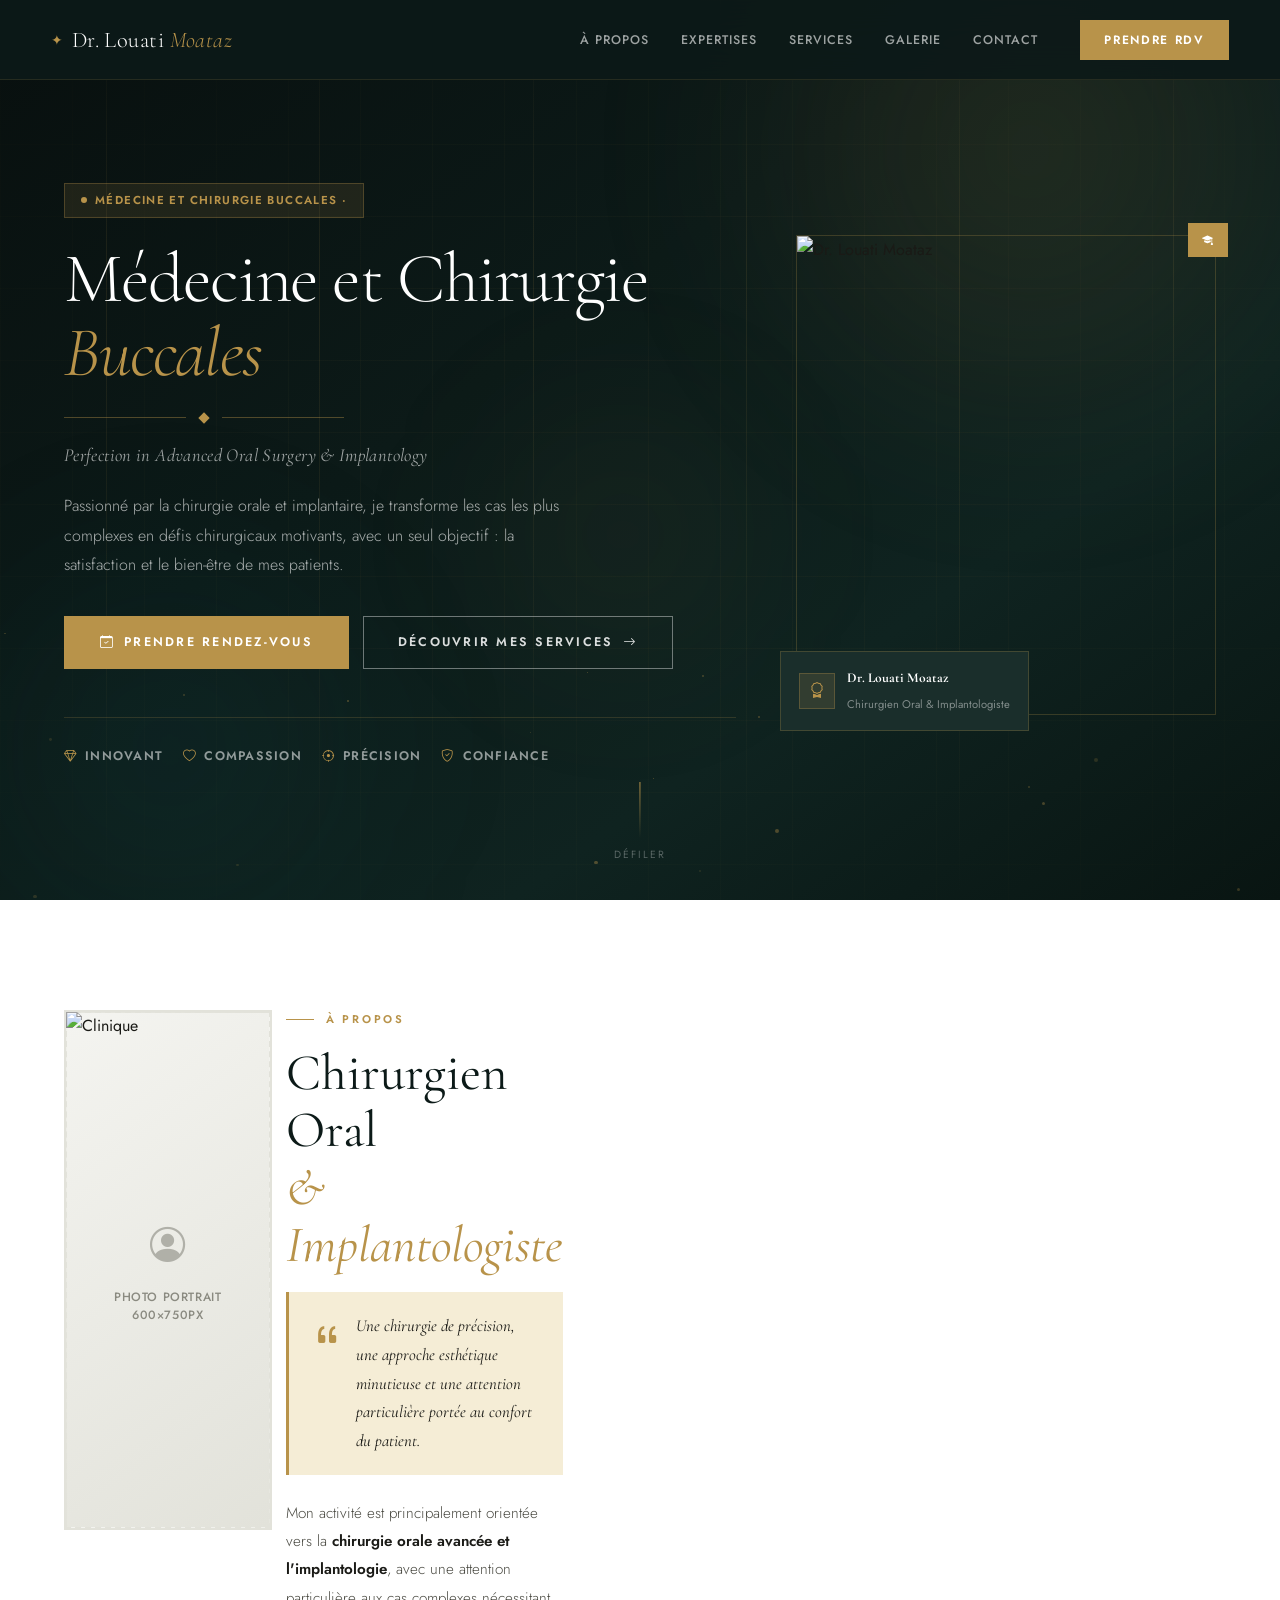
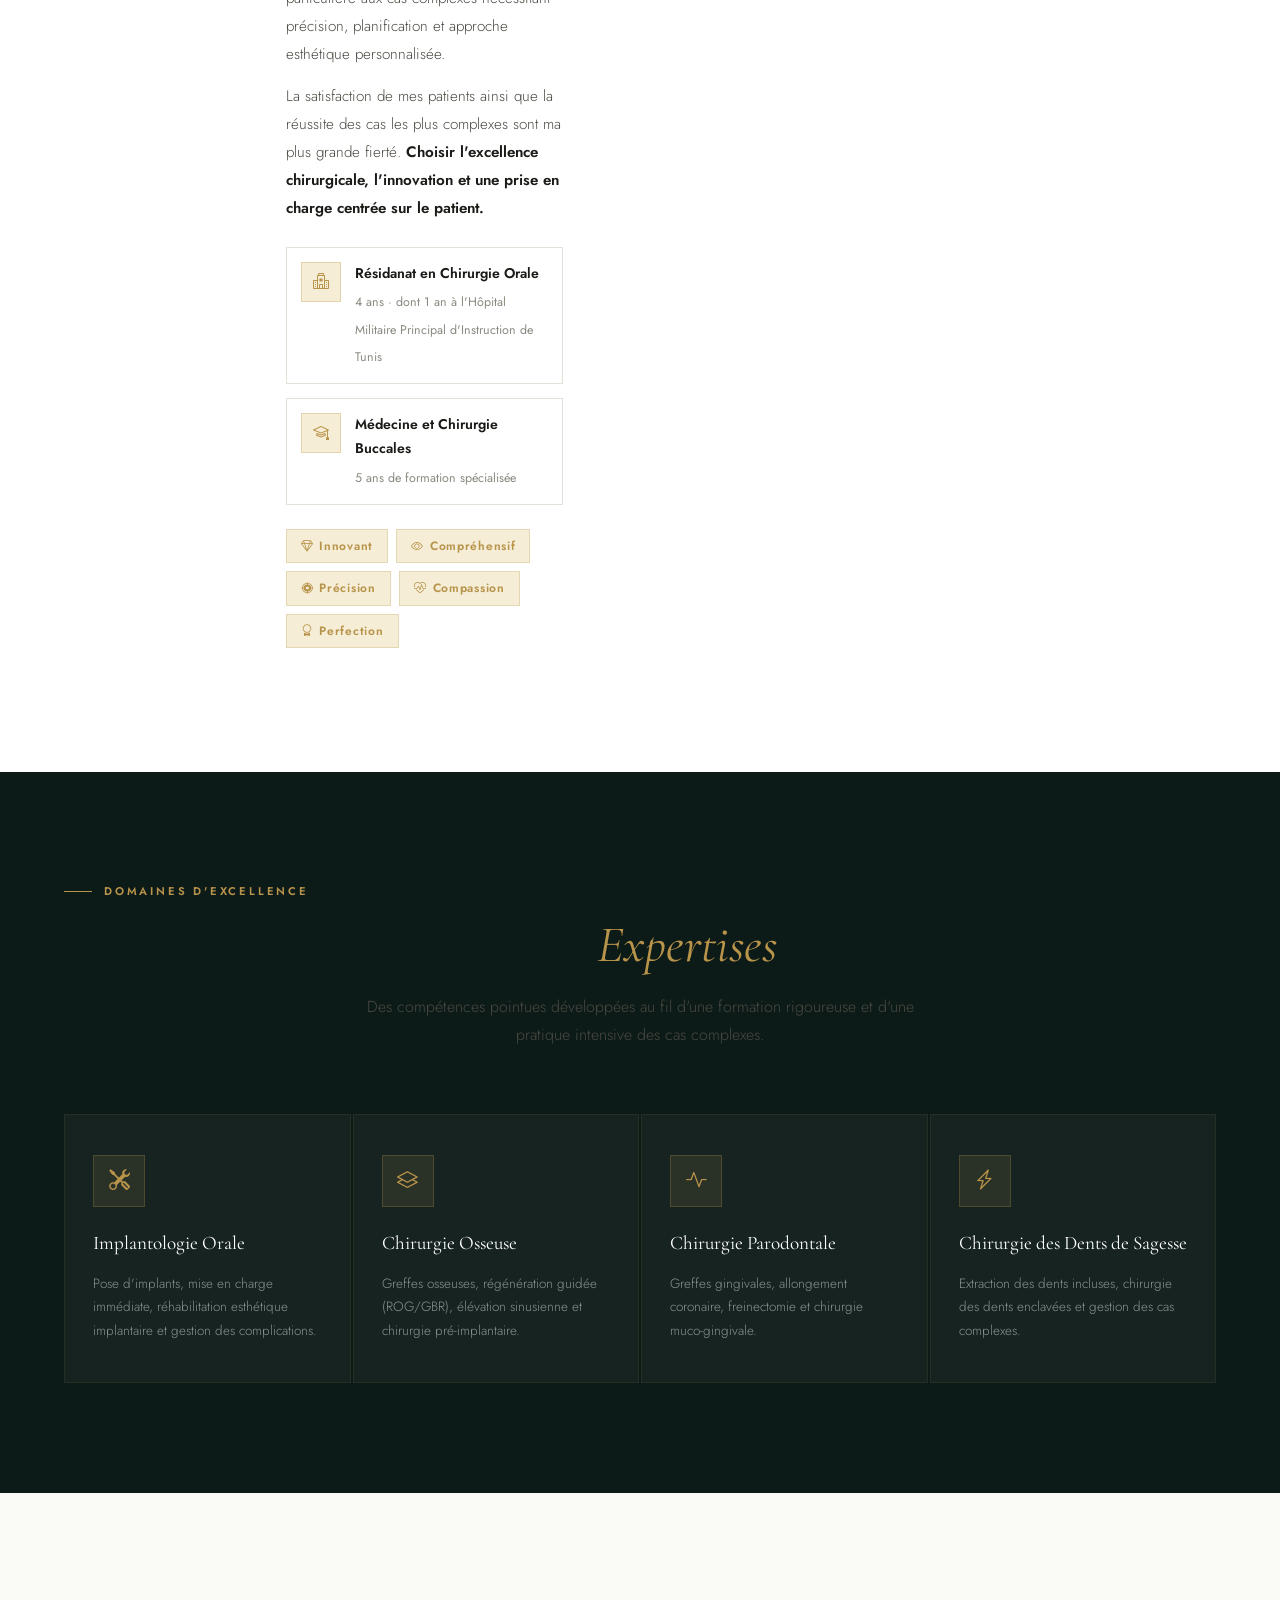
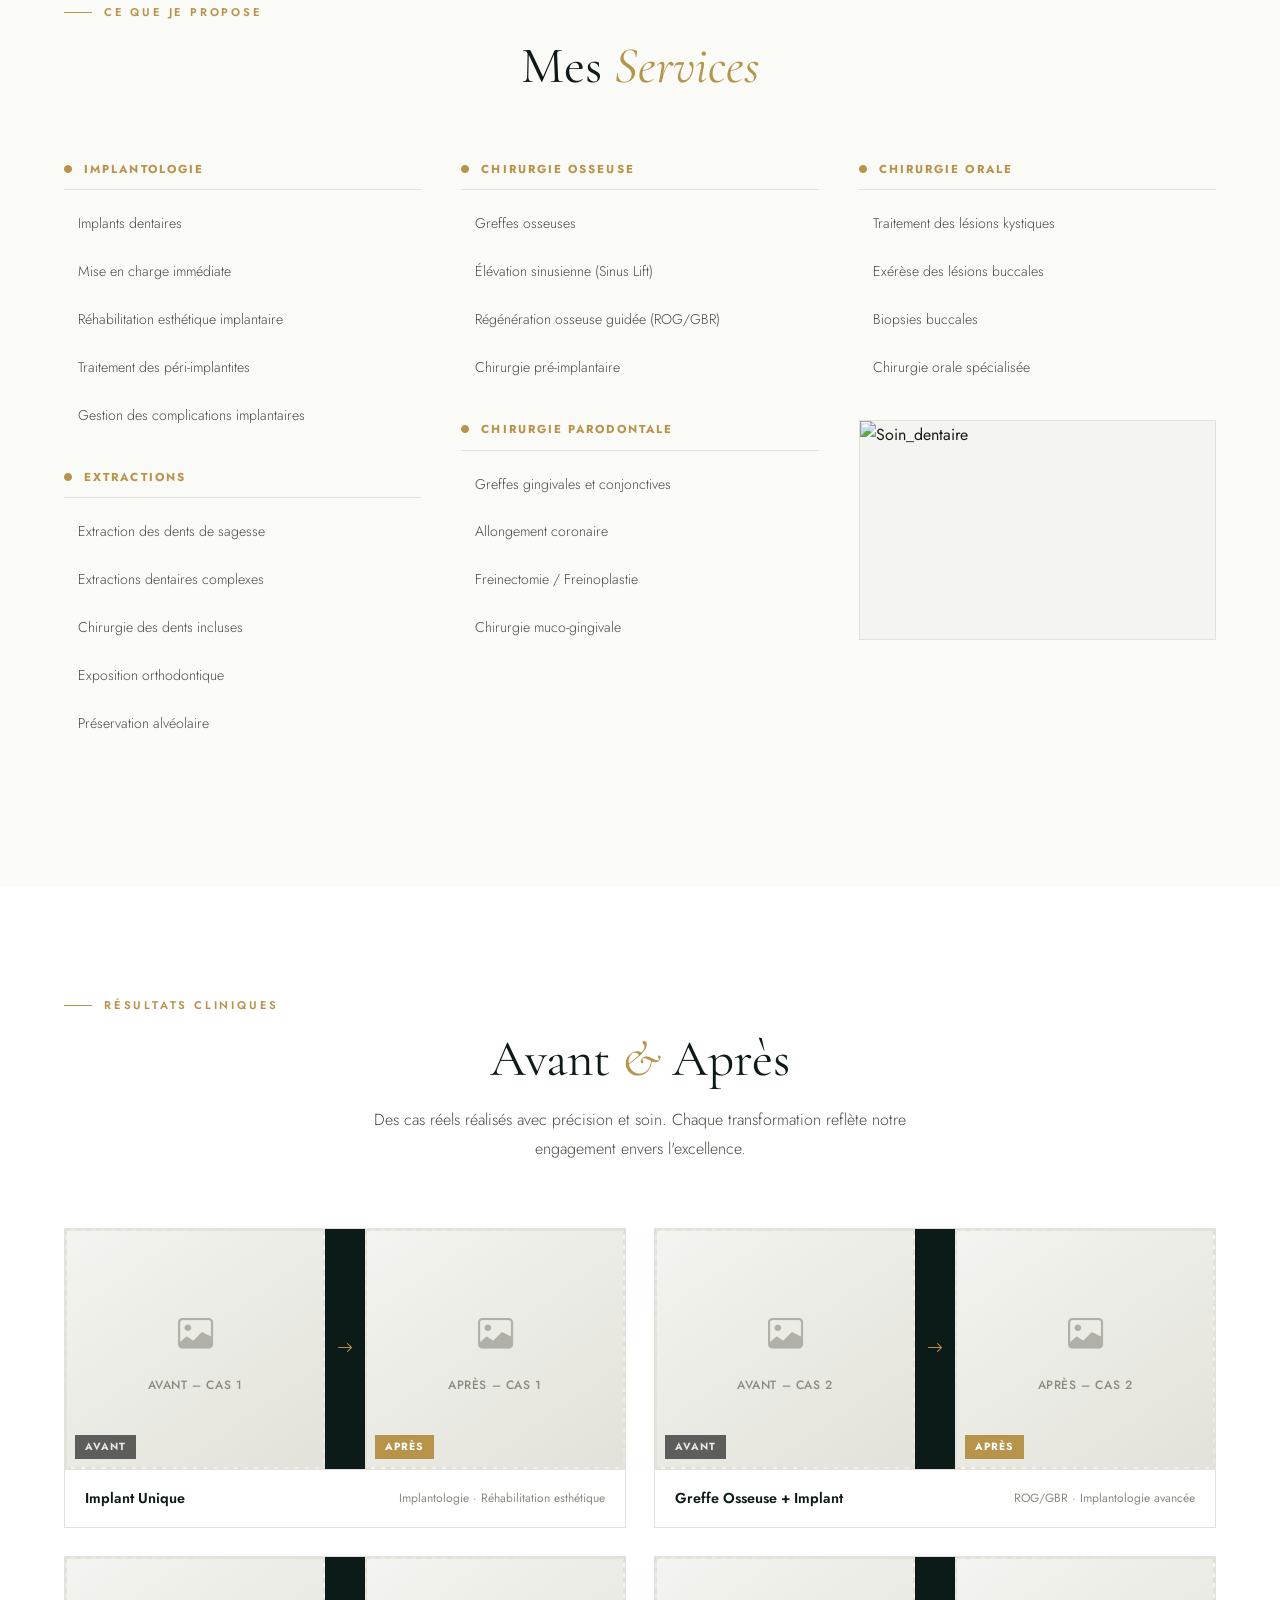
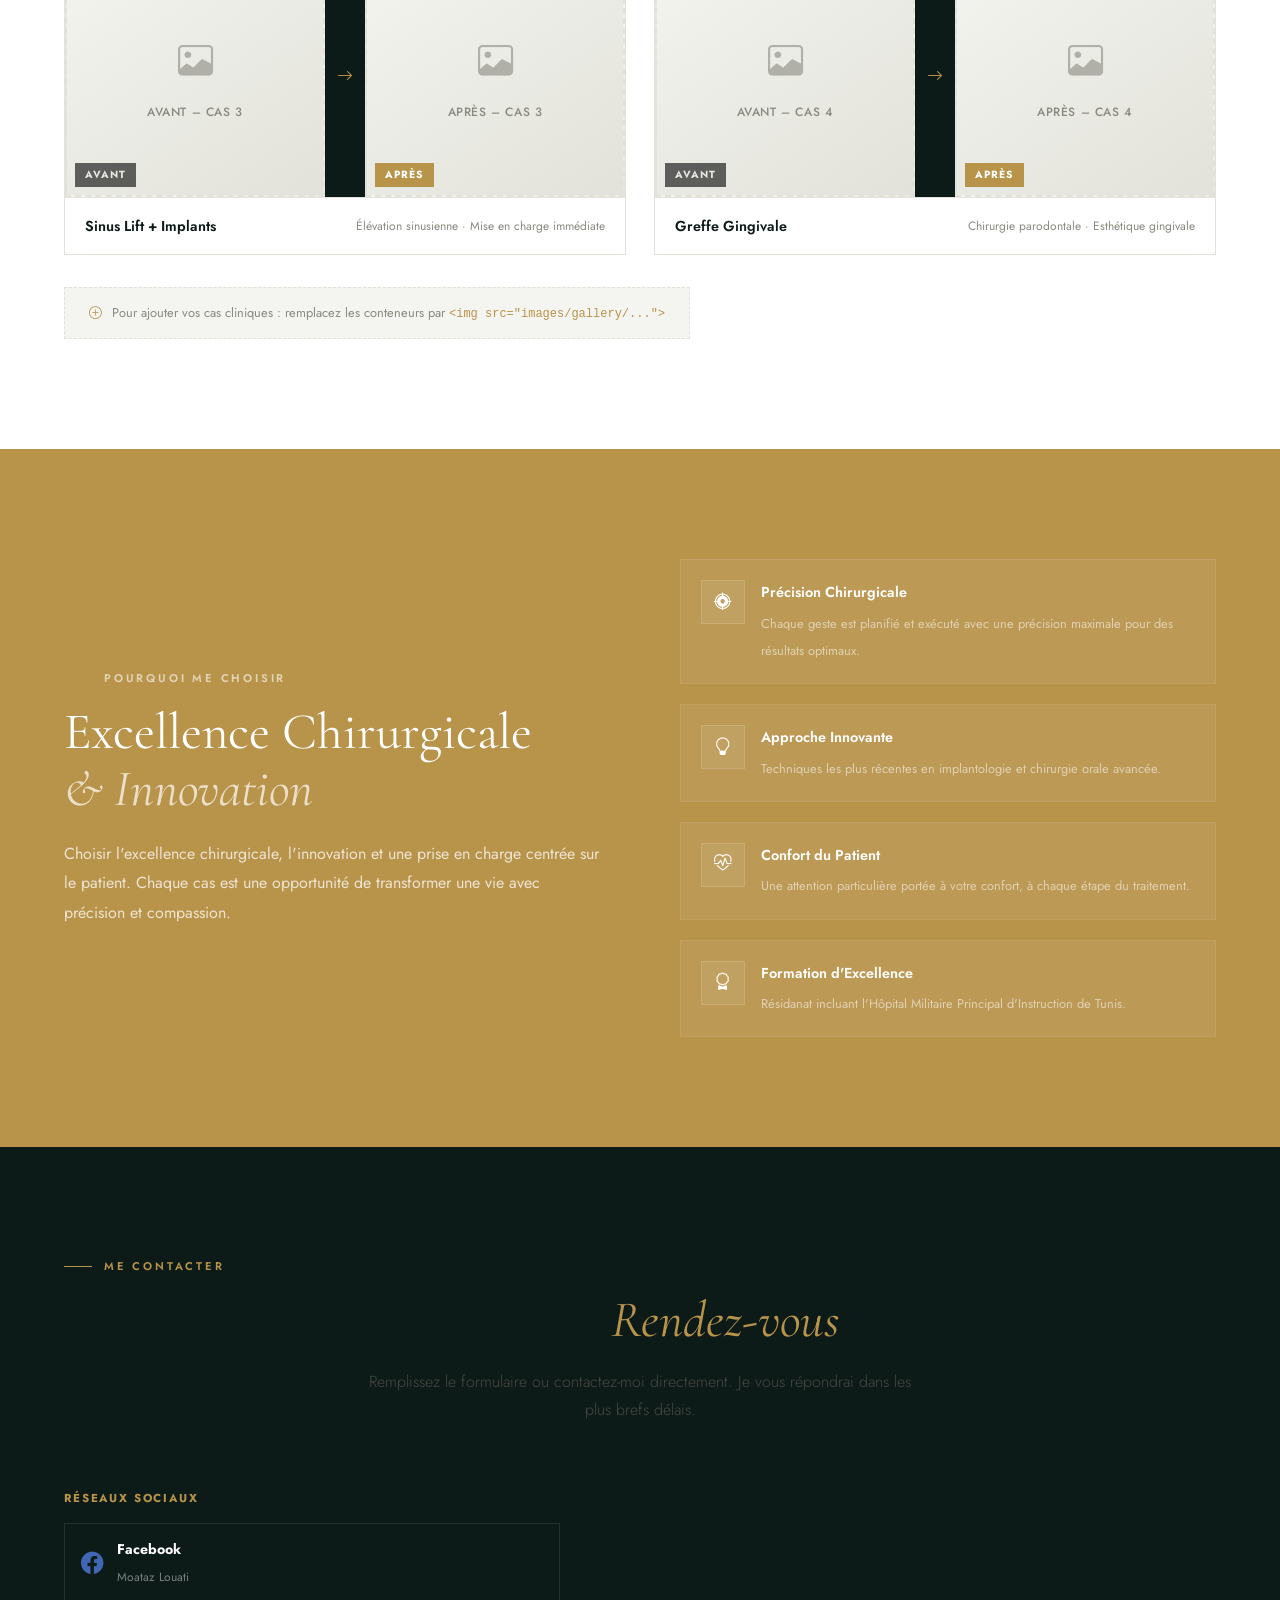
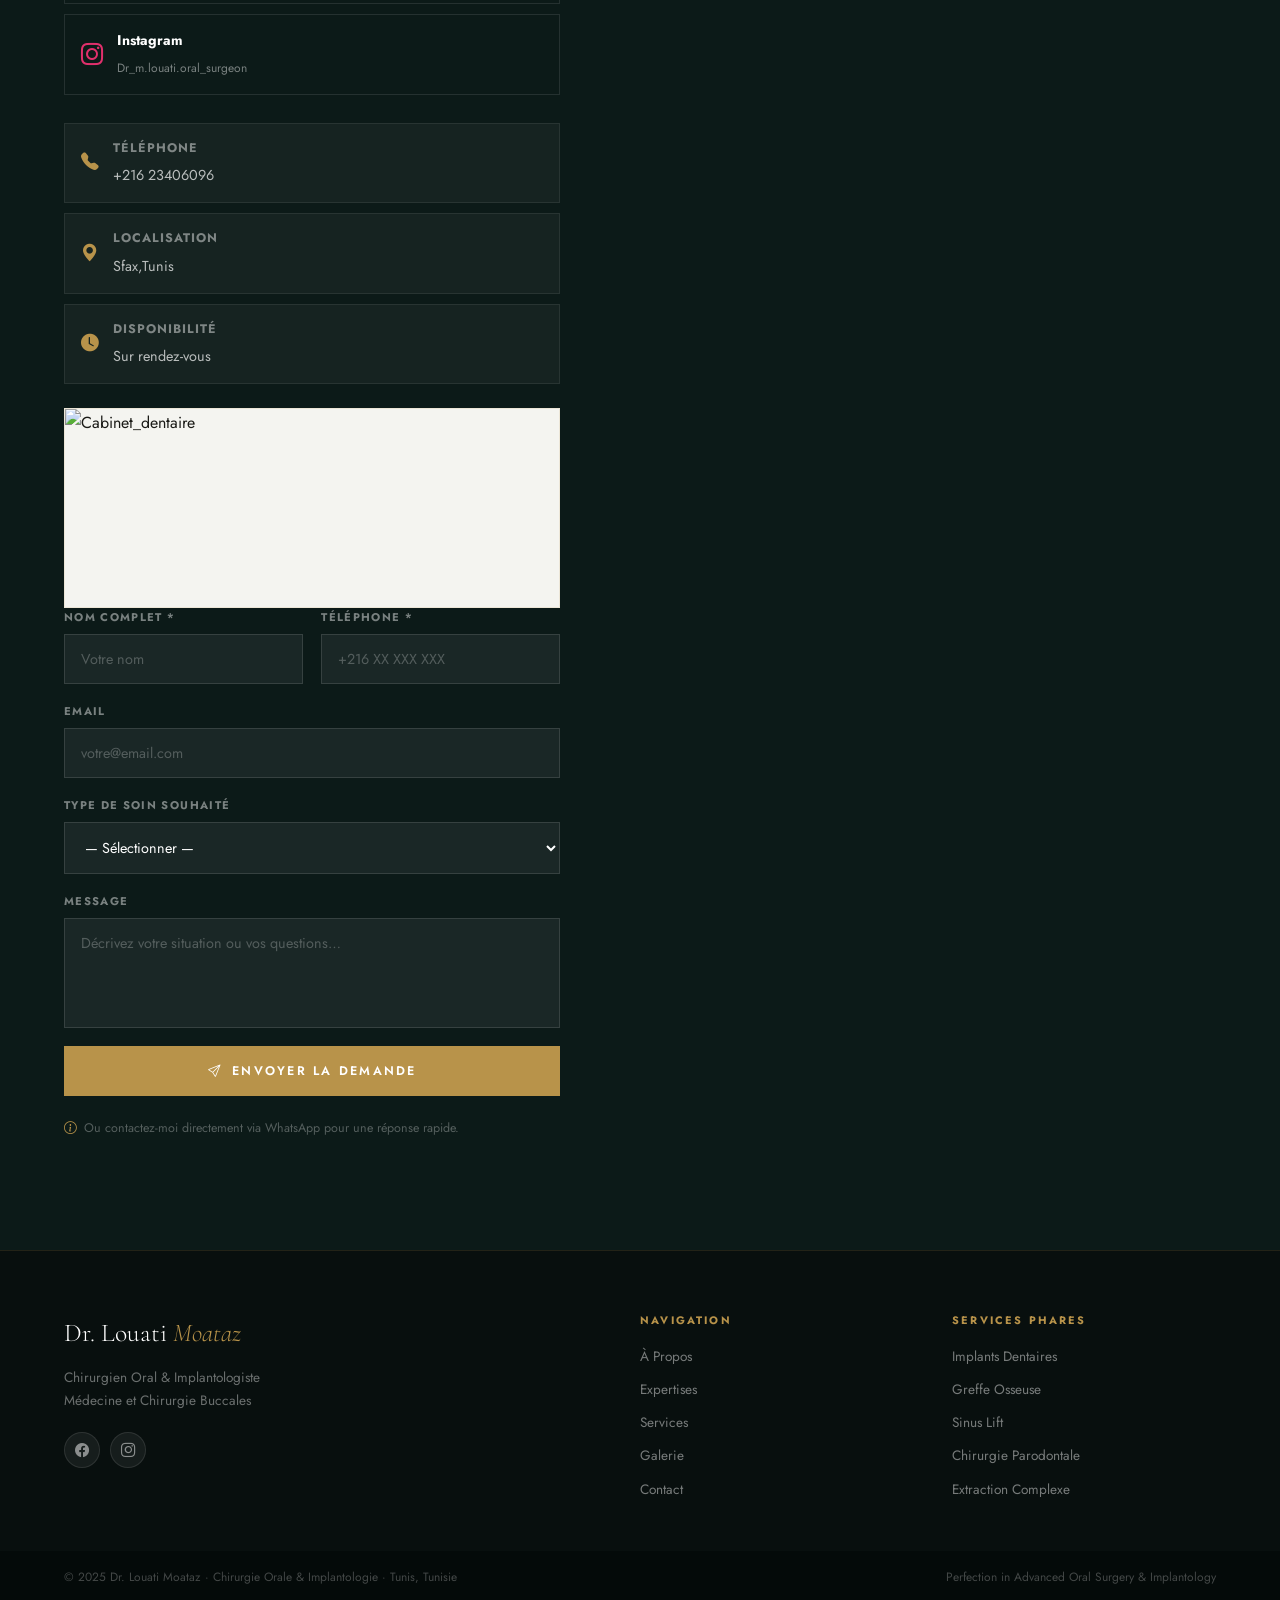
==== commit be5ad09b: "Update index.html" ====
--- a/index.html
+++ b/index.html
@@ -512,7 +512,7 @@
 
         <!-- 📸 PHOTO CONTACT -->
         <div class="photo-slot ci-photo">
-  <img src="images/gallery/service.jpg" alt="Cabinet dentaire" class="cabinet-photo">
+  <img src="images/gallery/service.jpg" alt="Cabinet_dentaire" class="cabinet-photo">
 </div>
 
       <!-- Form -->
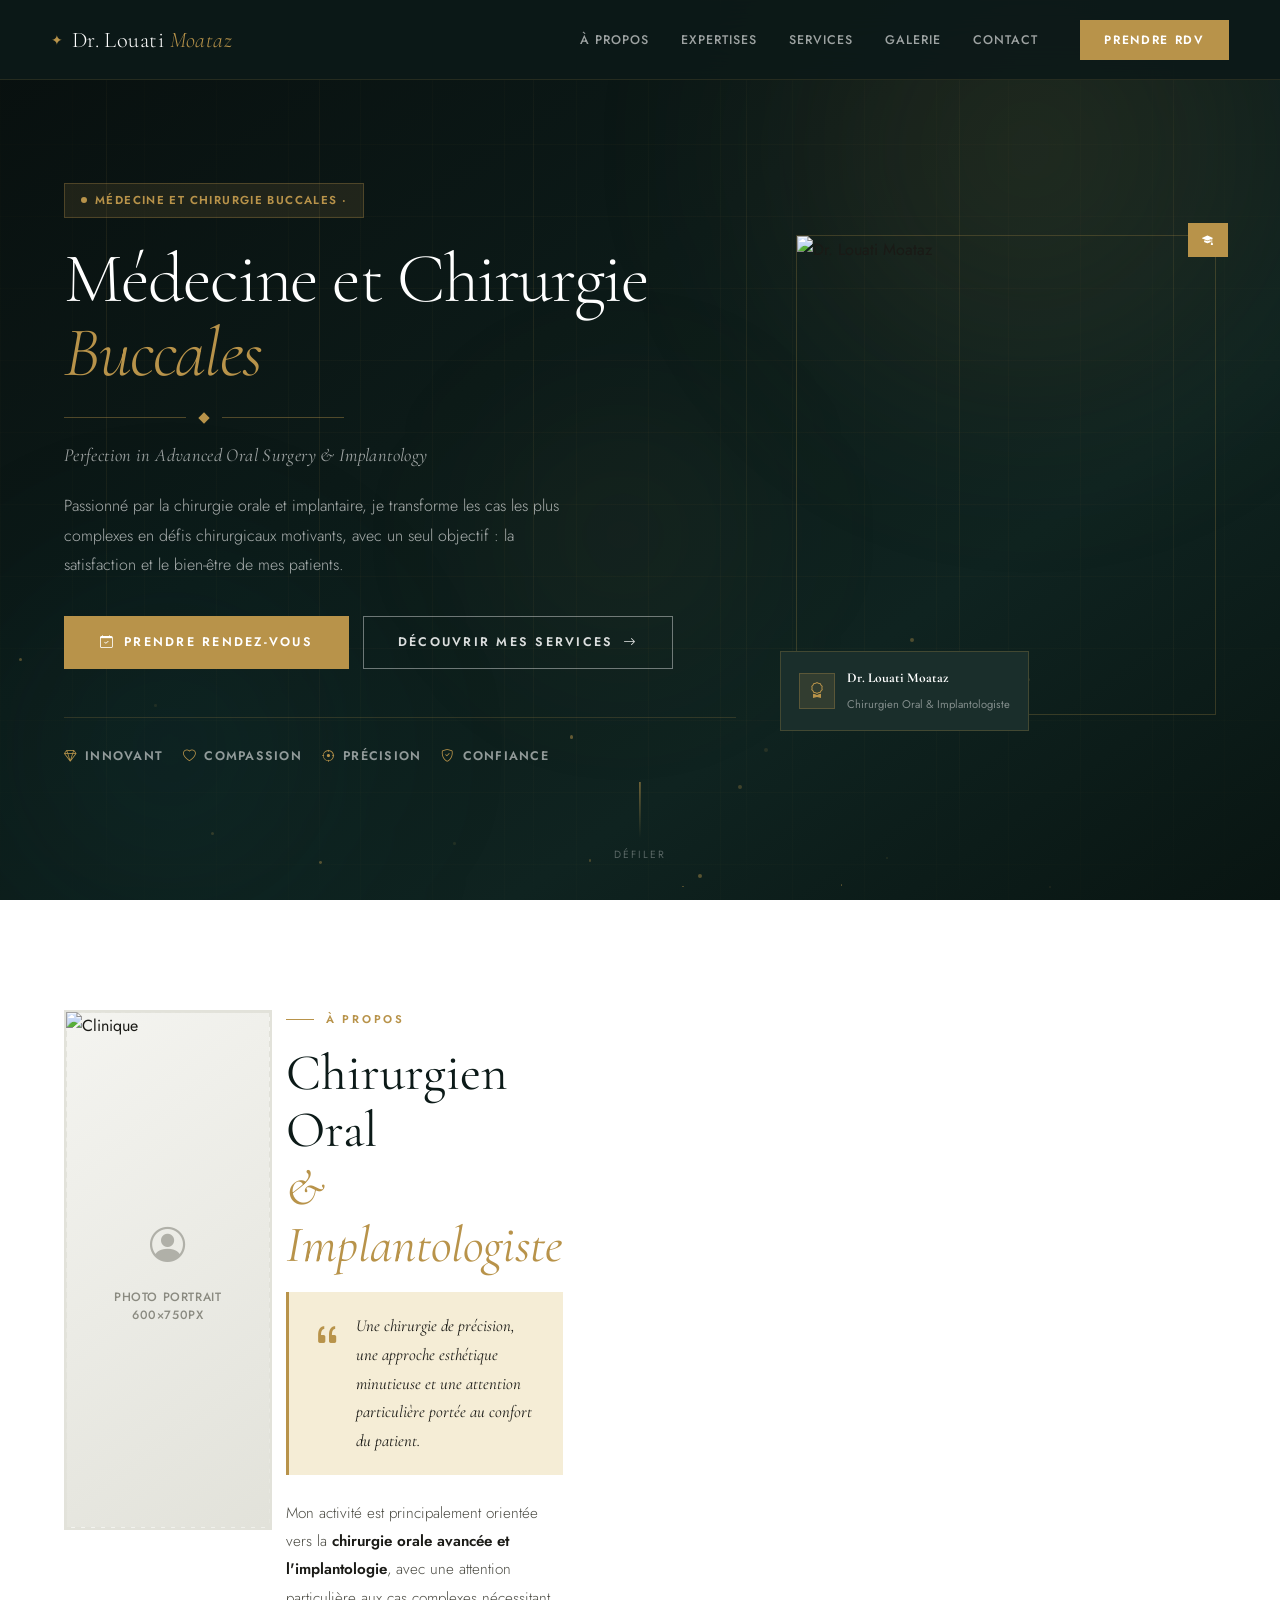
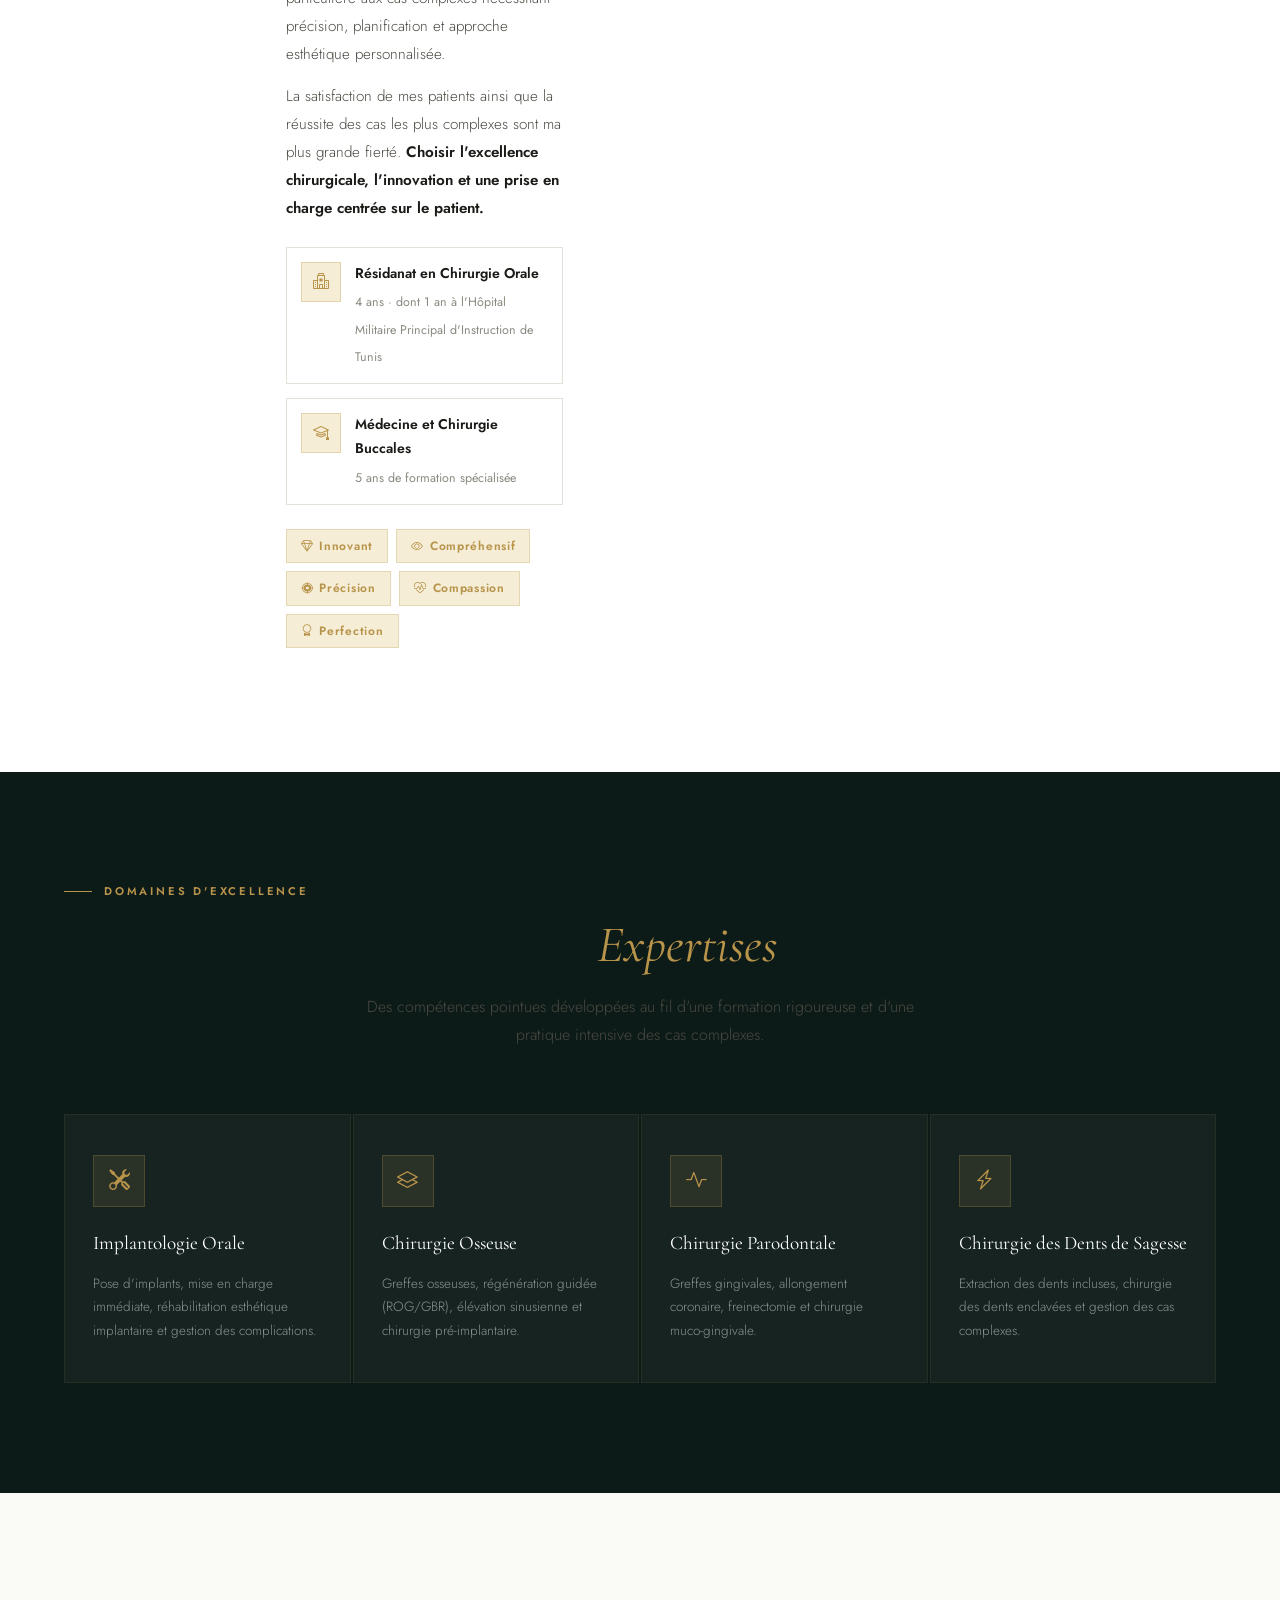
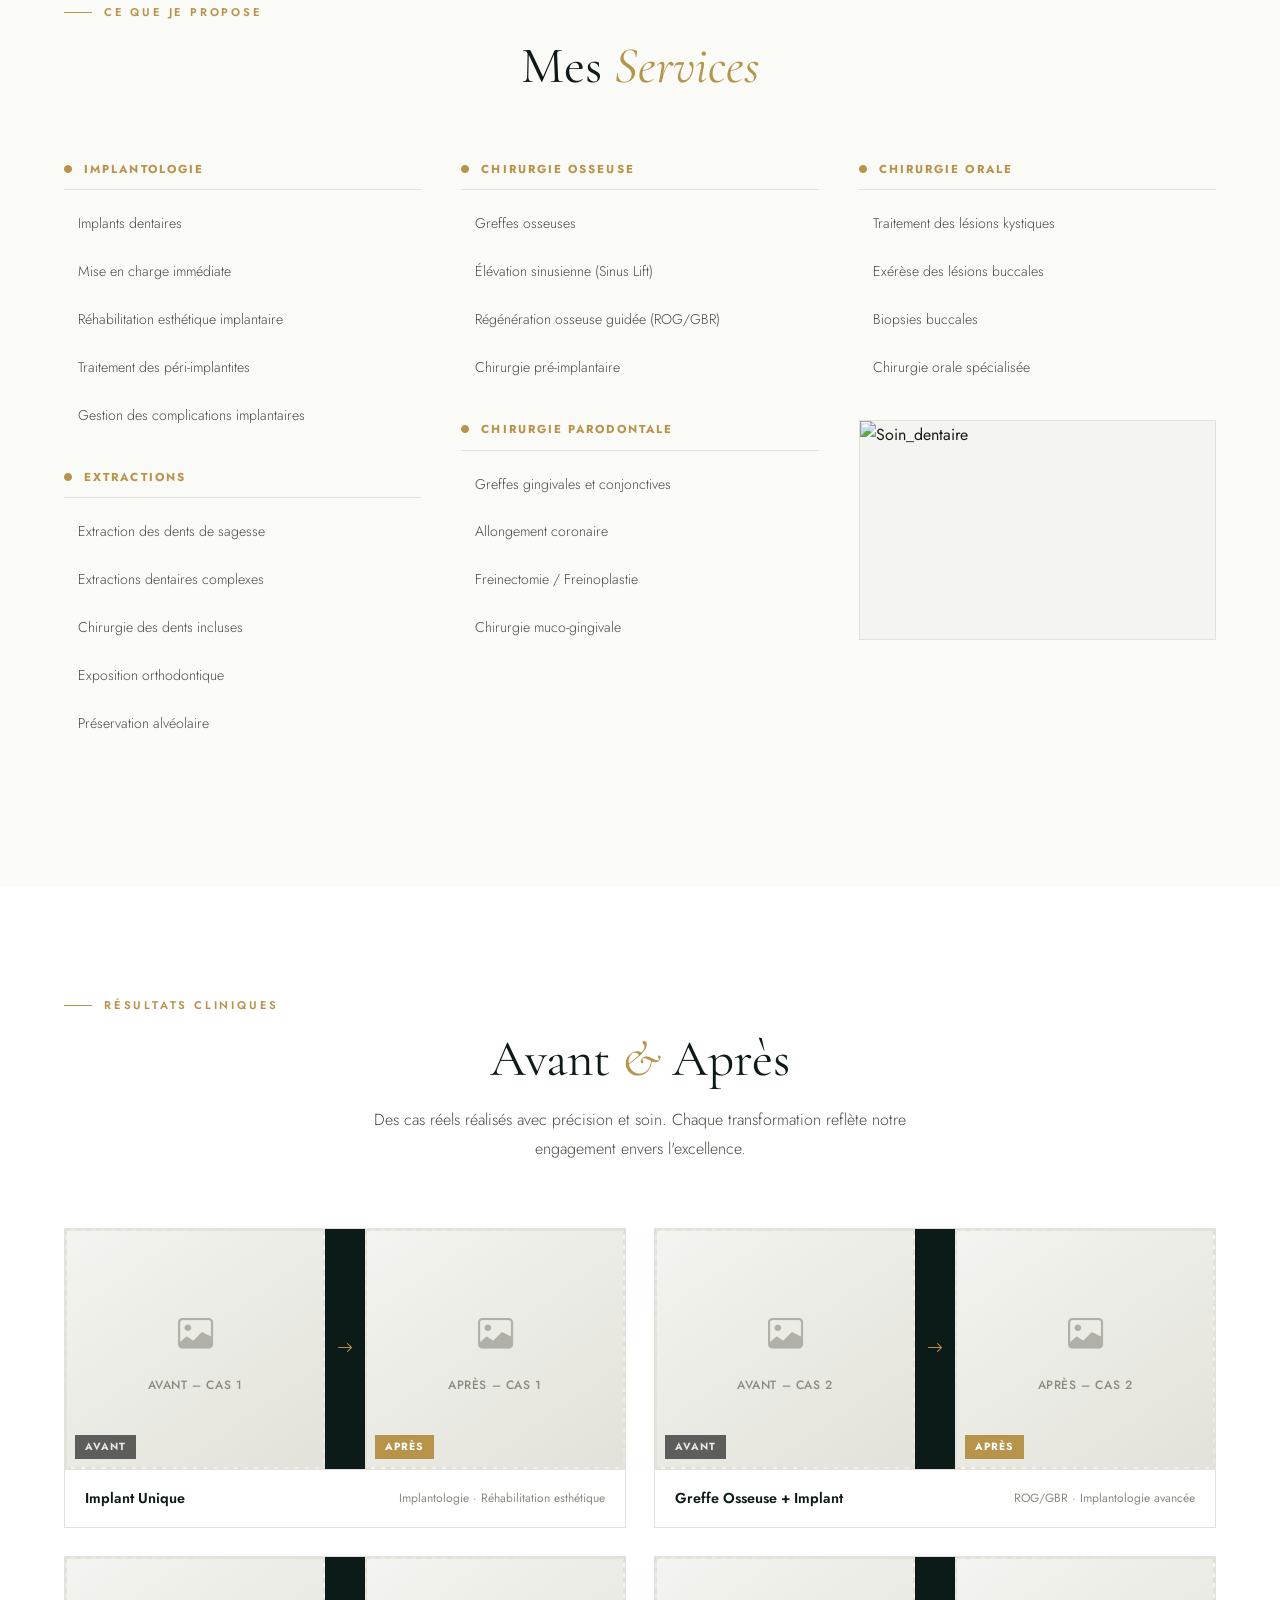
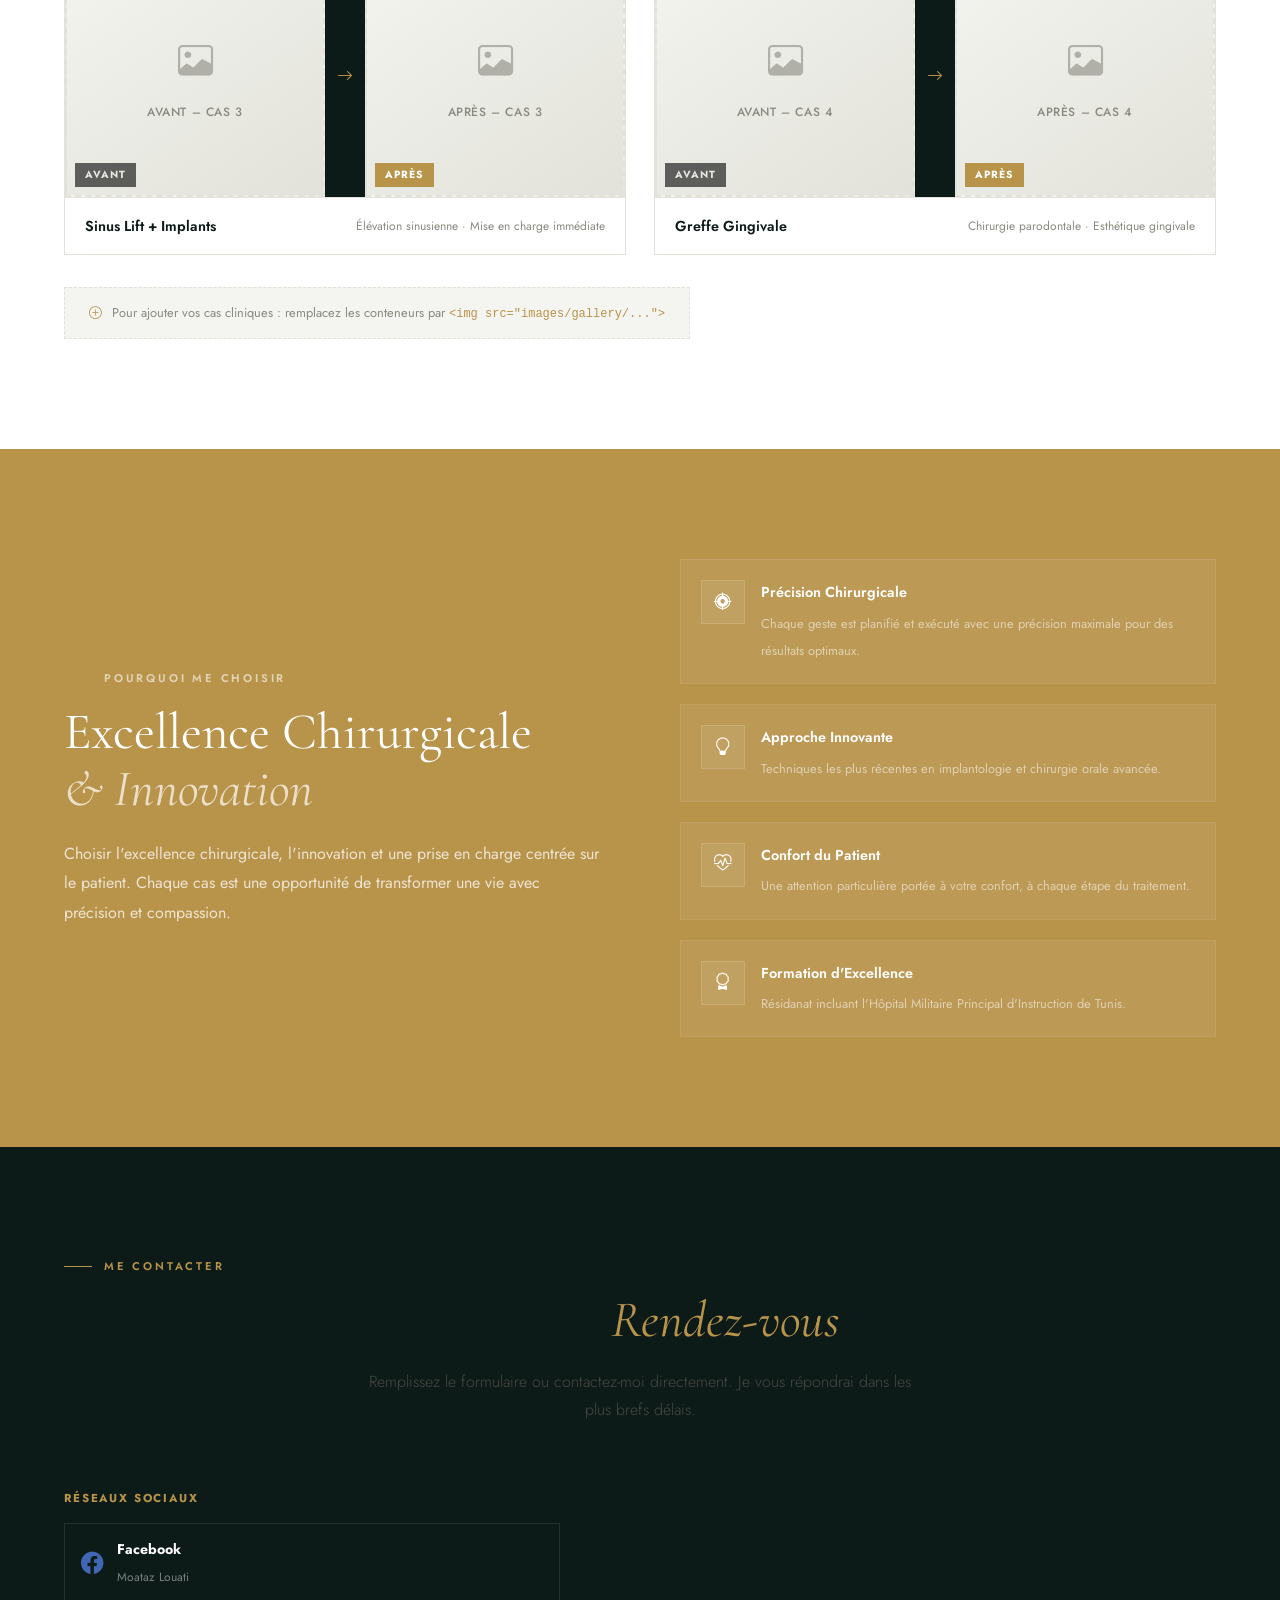
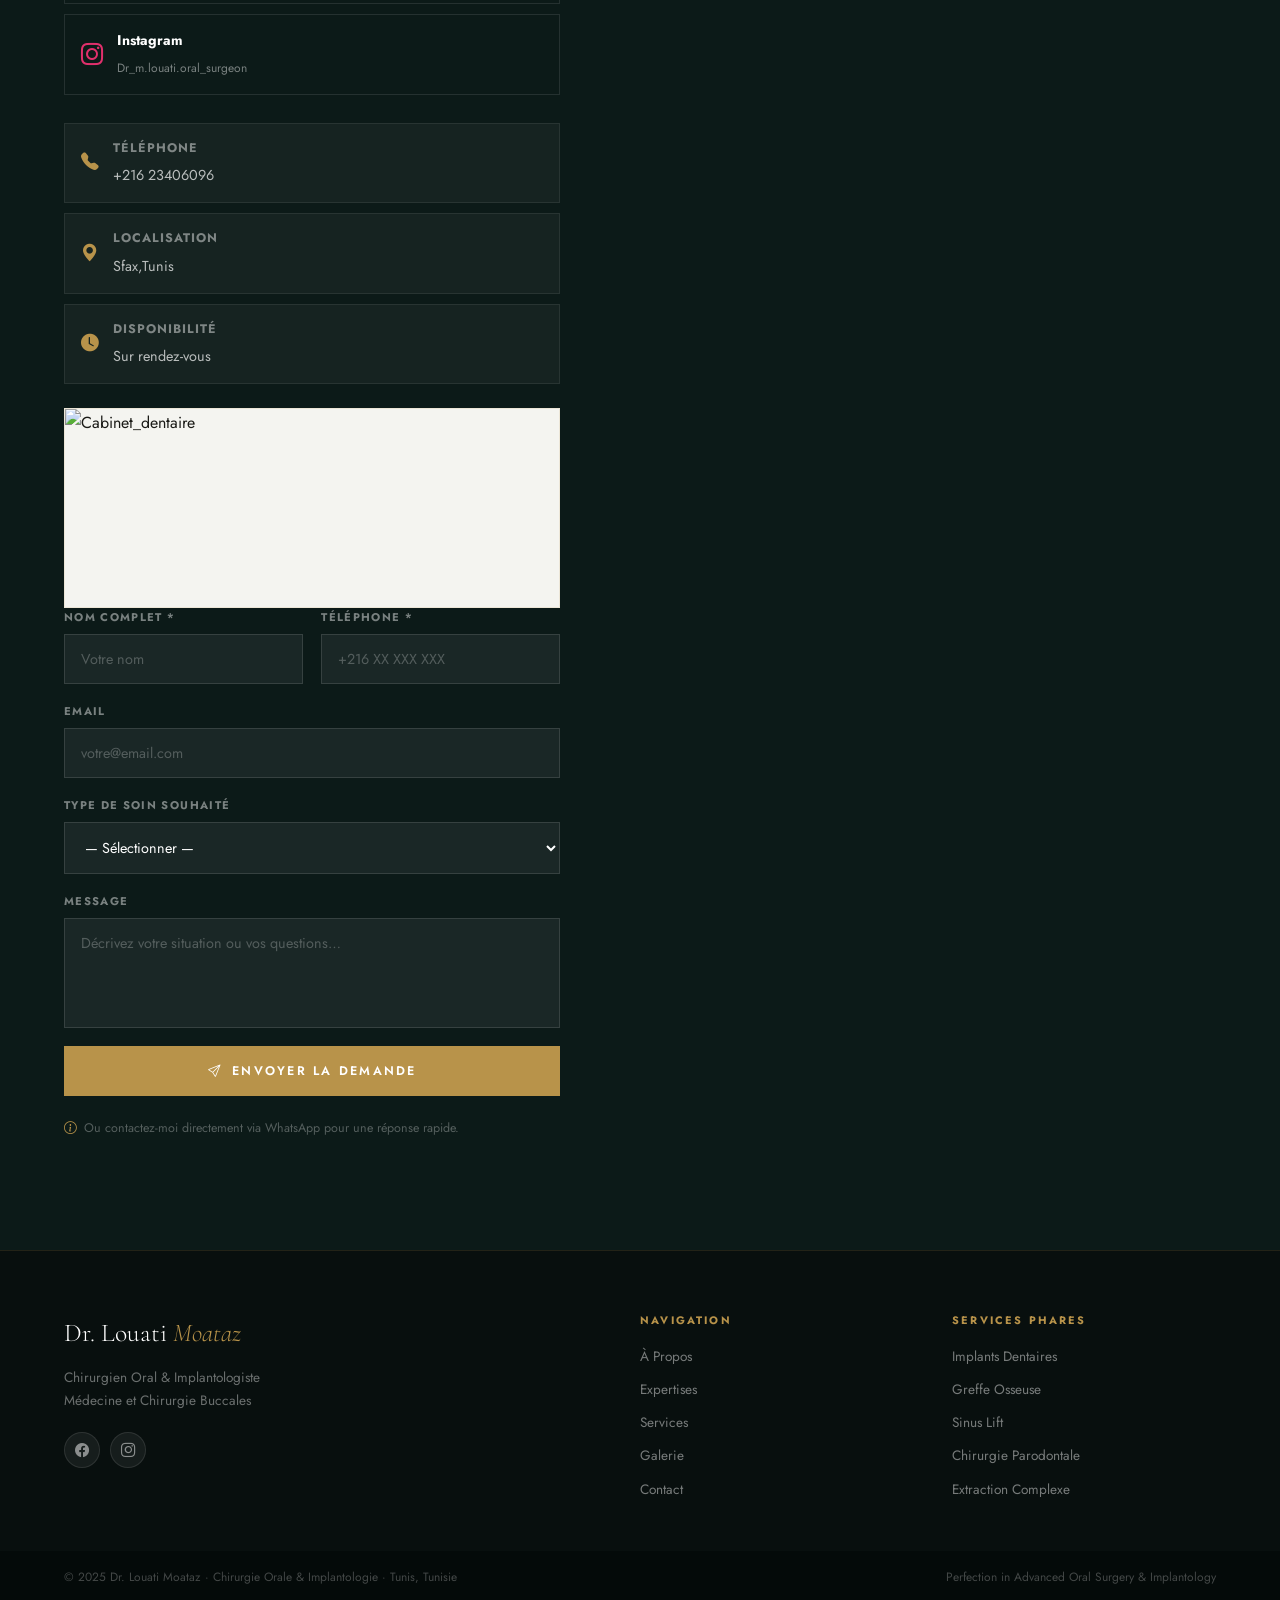
==== commit fd7b103f: "Update image sources in index.html" ====
--- a/index.html
+++ b/index.html
@@ -146,7 +146,7 @@
         <div class="photo-slot ap-main reveal-left" data-label="Photo Clinique Portrait" data-size="600×750px">
           <div class="ps-inner"><i class="bi bi-person-circle"></i><span>Photo portrait<br/>600×750px</span></div>
         <img
-  src="https://lvkvtngmljdhworynlob.supabase.co/storage/v1/object/sign/portfolio/cabinet.jpg?token=eyJraWQiOiJzdG9yYWdlLXVybC1zaWduaW5nLWtleV80YjcxZjE3Zi1iNmU3LTQ4YzktYjQ0My0wMTBjMzZjNjczZDYiLCJhbGciOiJIUzI1NiJ9.eyJ1cmwiOiJwb3J0Zm9saW8vY2FiaW5ldC5qcGciLCJpYXQiOjE3Nzk2OTk0MTMsImV4cCI6MTgxMTIzNTQxM30.goOqnGrocqDkIZIL5K1vjsRoMJsiXA5D25aUuv3tZ24"
+  src="https://lvkvtngmljdhworynlob.supabase.co/storage/v1/object/sign/portfolio/clinic.jpg?token=eyJraWQiOiJzdG9yYWdlLXVybC1zaWduaW5nLWtleV80YjcxZjE3Zi1iNmU3LTQ4YzktYjQ0My0wMTBjMzZjNjczZDYiLCJhbGciOiJIUzI1NiJ9.eyJ1cmwiOiJwb3J0Zm9saW8vY2xpbmljLmpwZyIsImlhdCI6MTc3OTcwMDMxMSwiZXhwIjoxODExMjM2MzExfQ.SDTCJ8lr_ekCk1oWzkLjx--_YBqqRH58JMDYvhCbKr8"
   alt="Clinique"
   class="ap-secondary reveal-left delay-2 clinic-photo"/>
         <div class="about-exp-badge">
@@ -512,7 +512,7 @@
 
         <!-- 📸 PHOTO CONTACT -->
         <div class="photo-slot ci-photo">
-  <img src="images/gallery/service.jpg" alt="Cabinet_dentaire" class="cabinet-photo">
+  <img src="https://lvkvtngmljdhworynlob.supabase.co/storage/v1/object/sign/portfolio/cabinet.jpg?token=eyJraWQiOiJzdG9yYWdlLXVybC1zaWduaW5nLWtleV80YjcxZjE3Zi1iNmU3LTQ4YzktYjQ0My0wMTBjMzZjNjczZDYiLCJhbGciOiJIUzI1NiJ9.eyJ1cmwiOiJwb3J0Zm9saW8vY2FiaW5ldC5qcGciLCJpYXQiOjE3Nzk3MDAyODAsImV4cCI6MTgxMTIzNjI4MH0.FHezarWMhd3KIOL-BfWAtIXPNkdNZAwMasSg3ibfWJ0" alt="Cabinet_dentaire" class="cabinet-photo">
 </div>
 
       <!-- Form -->
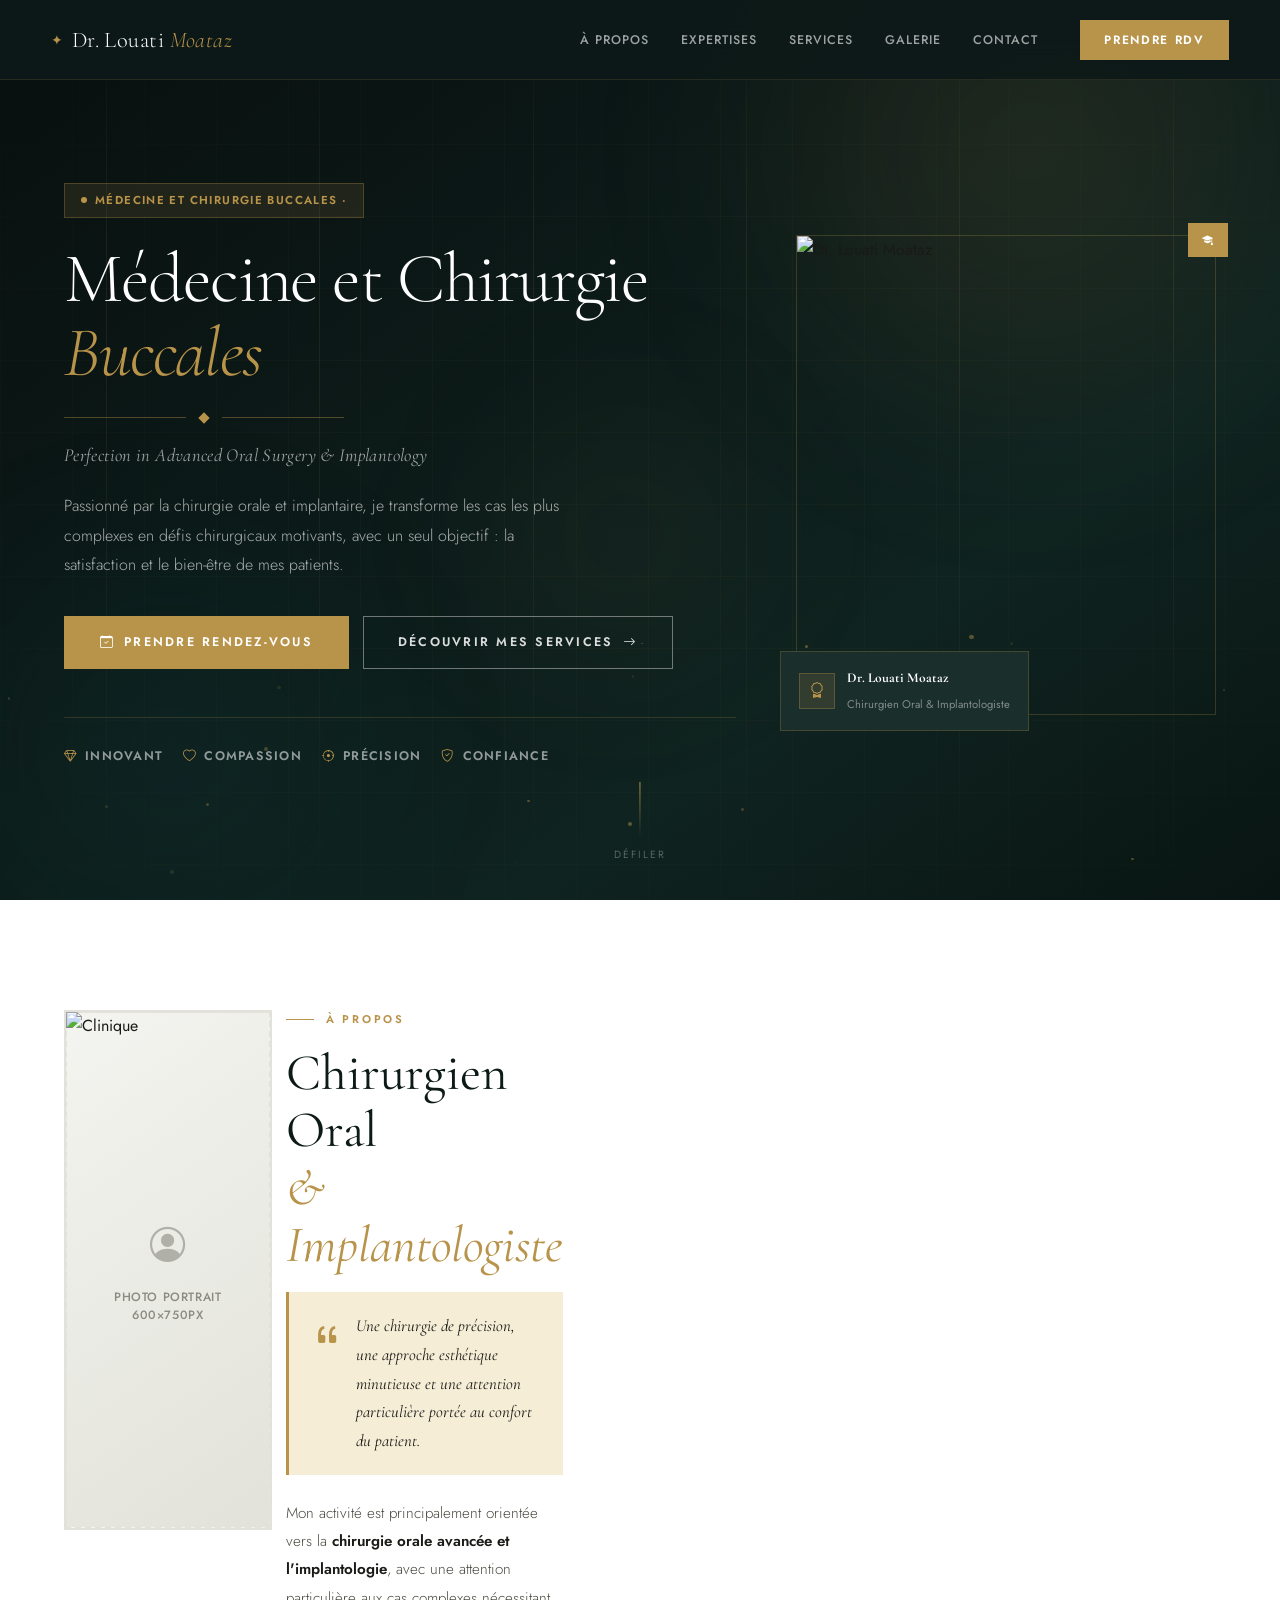
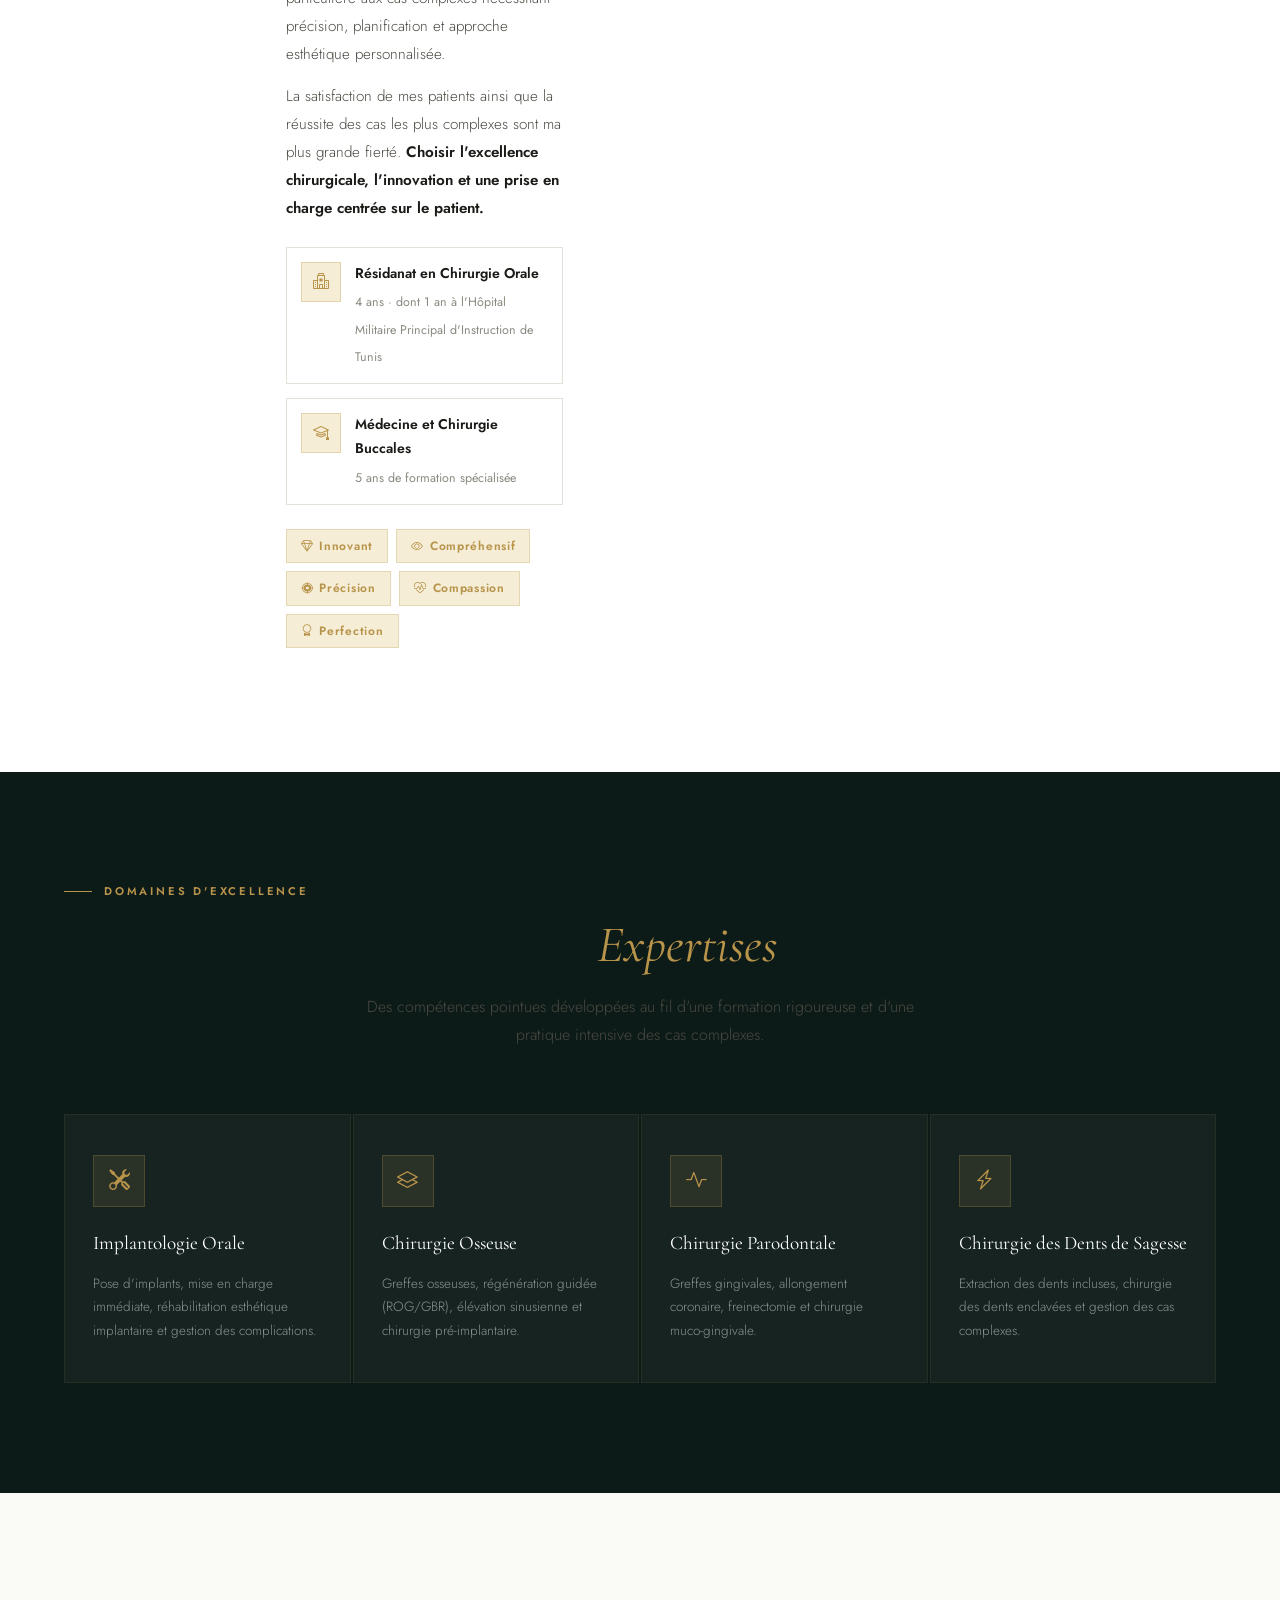
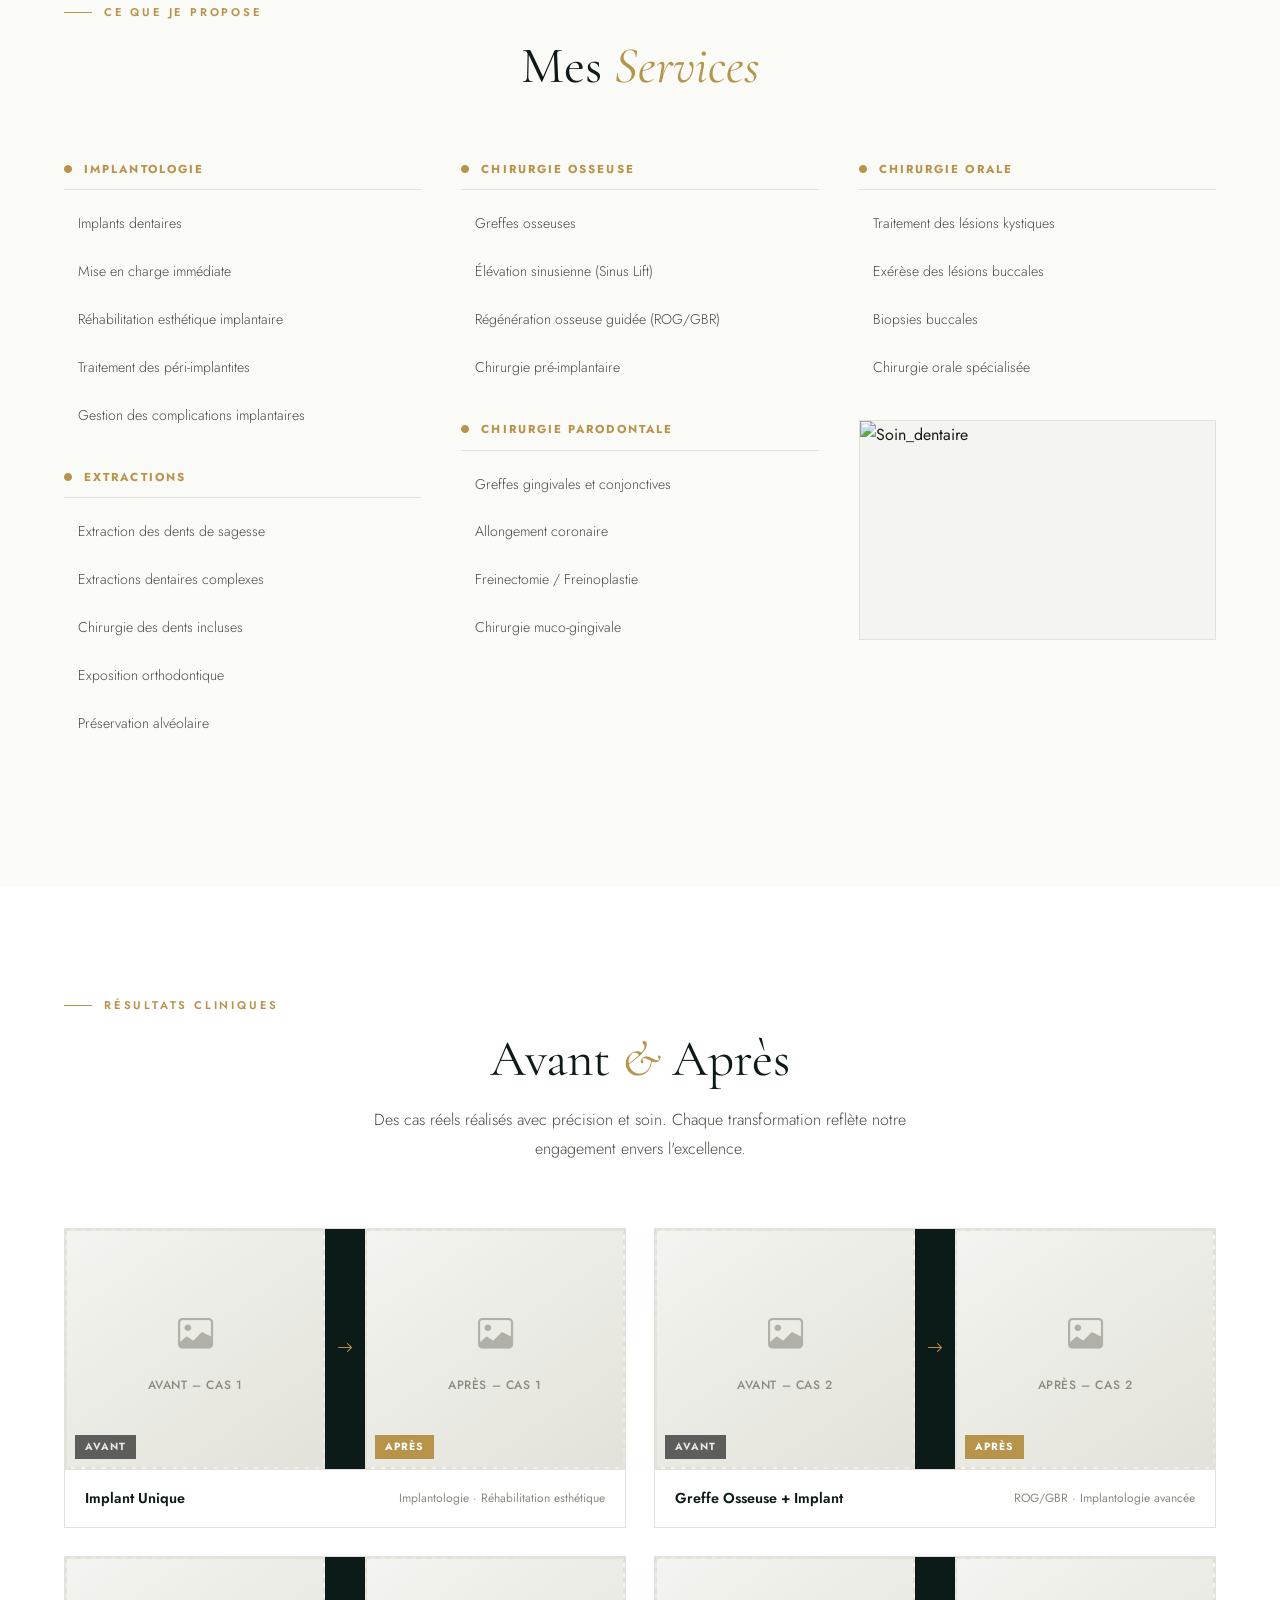
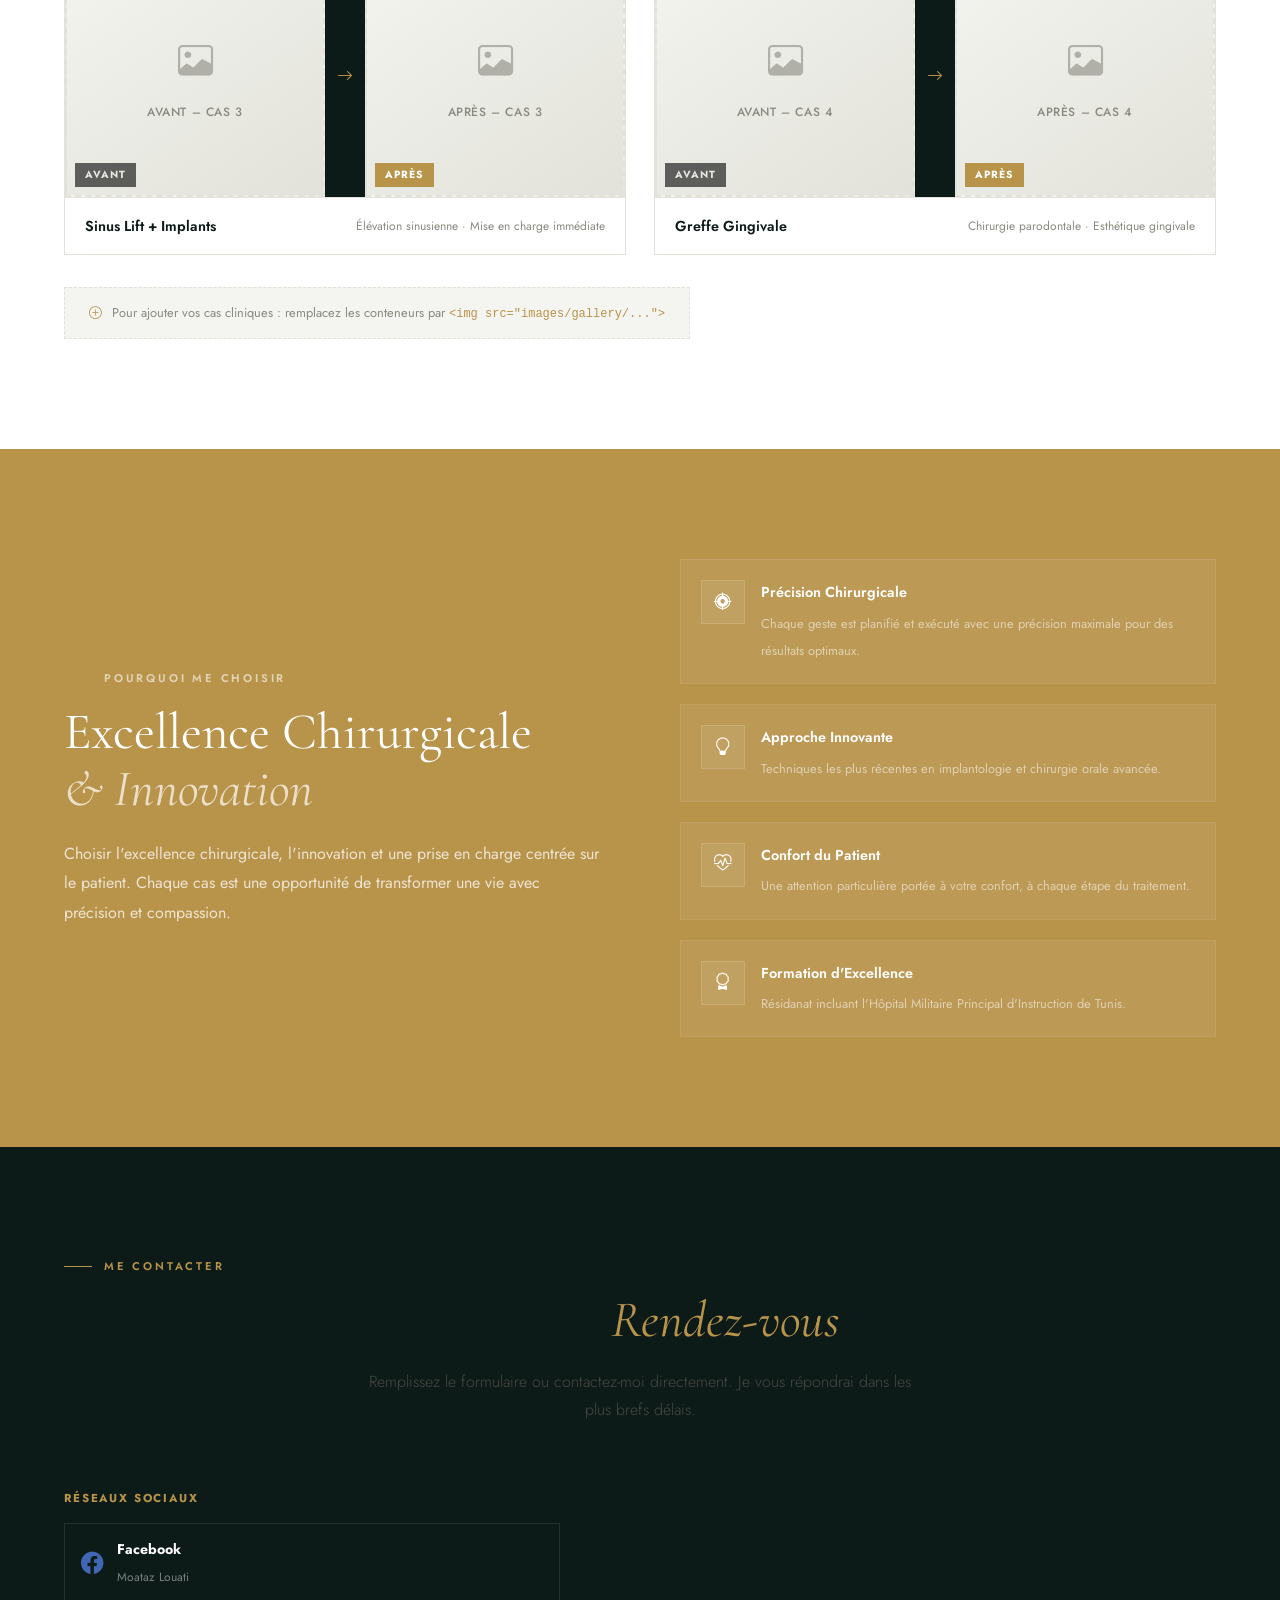
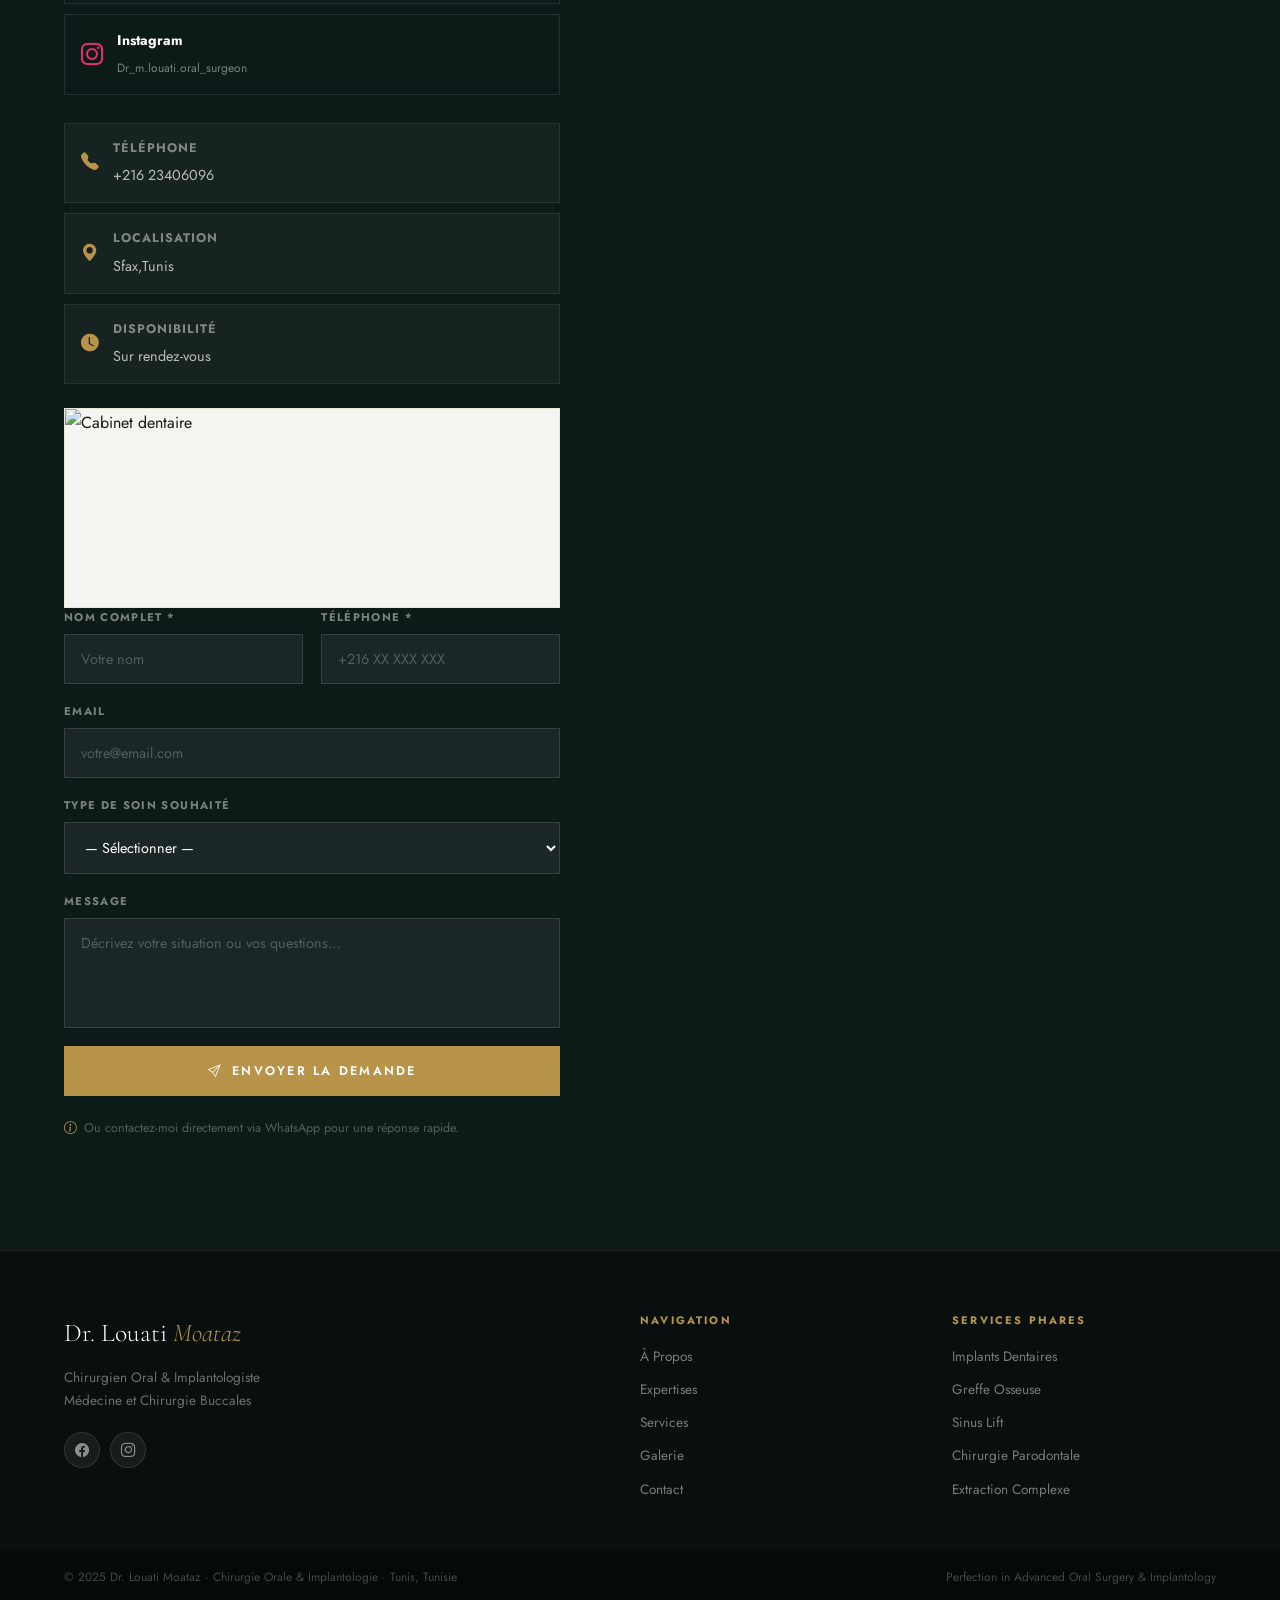
==== commit 6f503007: "Update index.html" ====
--- a/index.html
+++ b/index.html
@@ -512,7 +512,7 @@
 
         <!-- 📸 PHOTO CONTACT -->
         <div class="photo-slot ci-photo">
-  <img src="https://lvkvtngmljdhworynlob.supabase.co/storage/v1/object/sign/portfolio/cabinet.jpg?token=eyJraWQiOiJzdG9yYWdlLXVybC1zaWduaW5nLWtleV80YjcxZjE3Zi1iNmU3LTQ4YzktYjQ0My0wMTBjMzZjNjczZDYiLCJhbGciOiJIUzI1NiJ9.eyJ1cmwiOiJwb3J0Zm9saW8vY2FiaW5ldC5qcGciLCJpYXQiOjE3Nzk3MDAyODAsImV4cCI6MTgxMTIzNjI4MH0.FHezarWMhd3KIOL-BfWAtIXPNkdNZAwMasSg3ibfWJ0" alt="Cabinet_dentaire" class="cabinet-photo">
+  <img src="https://lvkvtngmljdhworynlob.supabase.co/storage/v1/object/sign/portfolio/cabinet.jpg?token=eyJraWQiOiJzdG9yYWdlLXVybC1zaWduaW5nLWtleV80YjcxZjE3Zi1iNmU3LTQ4YzktYjQ0My0wMTBjMzZjNjczZDYiLCJhbGciOiJIUzI1NiJ9.eyJ1cmwiOiJwb3J0Zm9saW8vY2FiaW5ldC5qcGciLCJpYXQiOjE3Nzk3MDAyODAsImV4cCI6MTgxMTIzNjI4MH0.FHezarWMhd3KIOL-BfWAtIXPNkdNZAwMasSg3ibfWJ0" alt="Cabinet dentaire" class="cabinet-photo">
 </div>
 
       <!-- Form -->
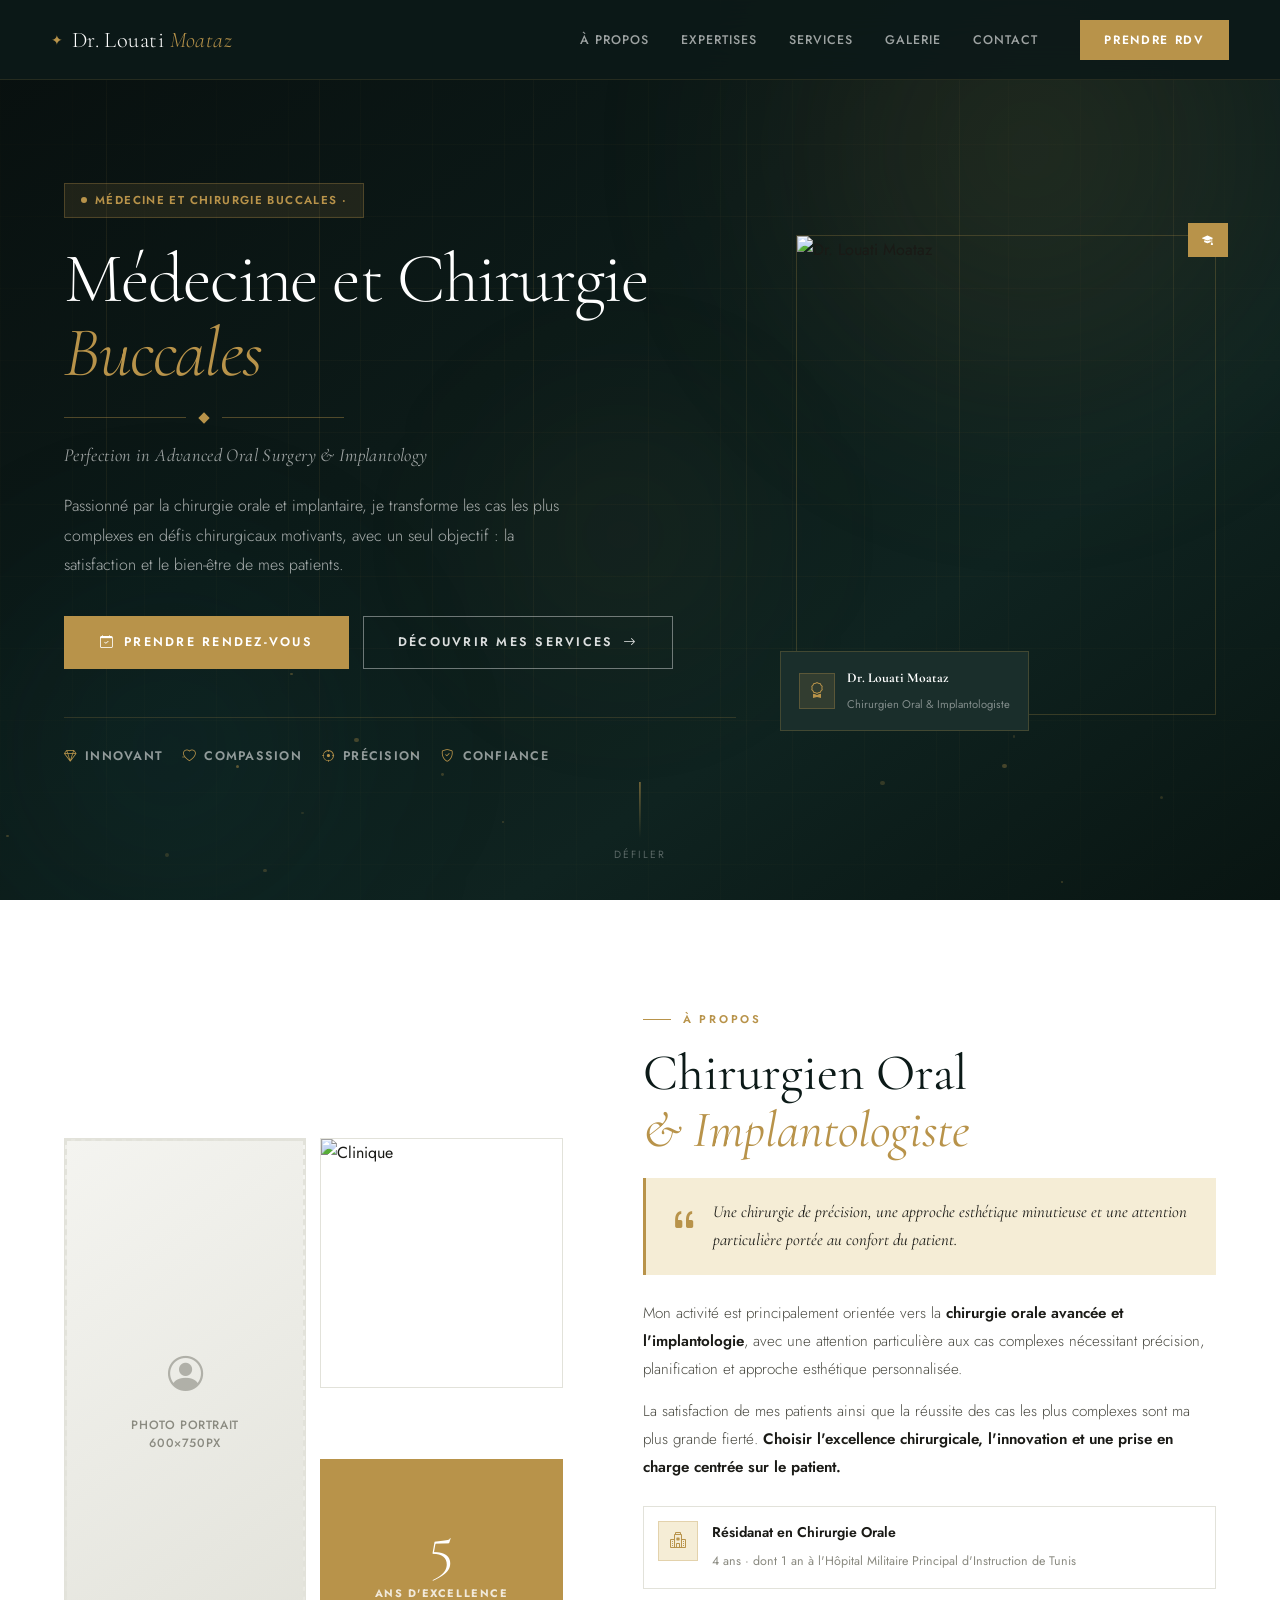
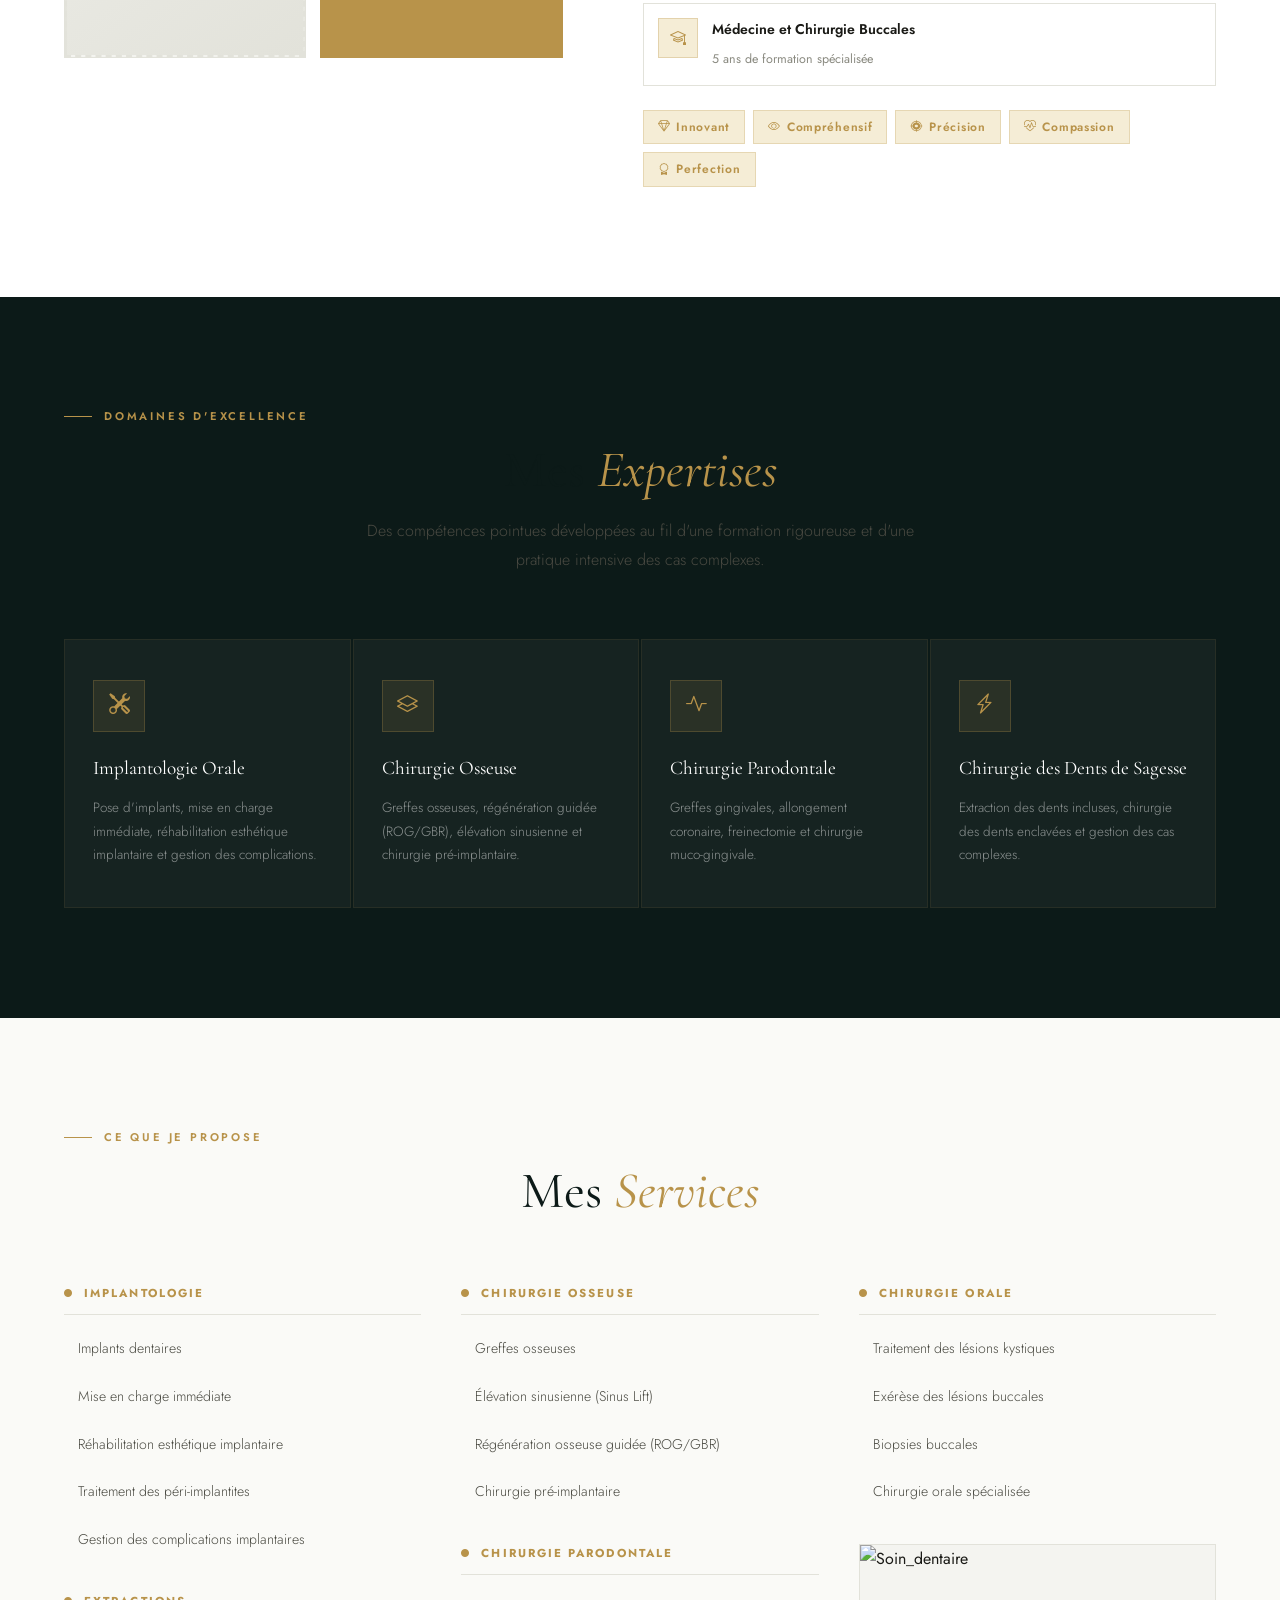
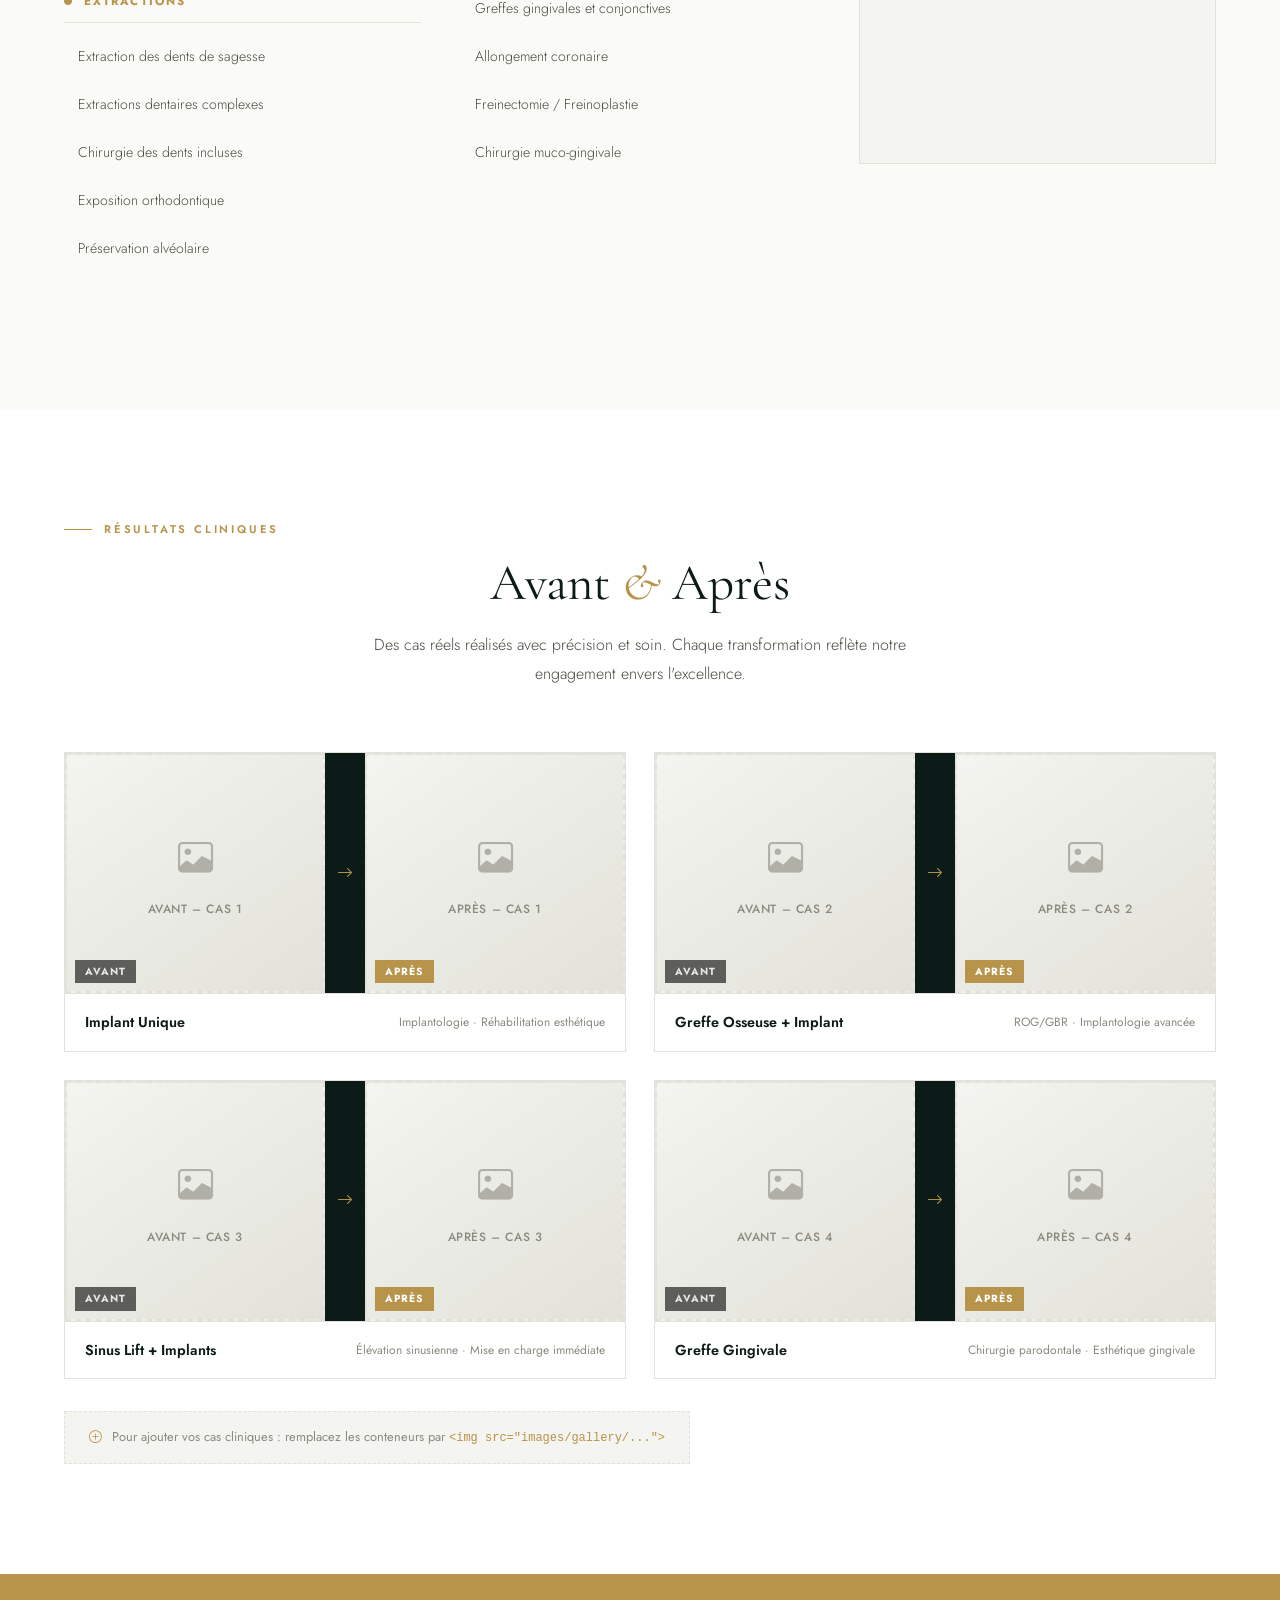
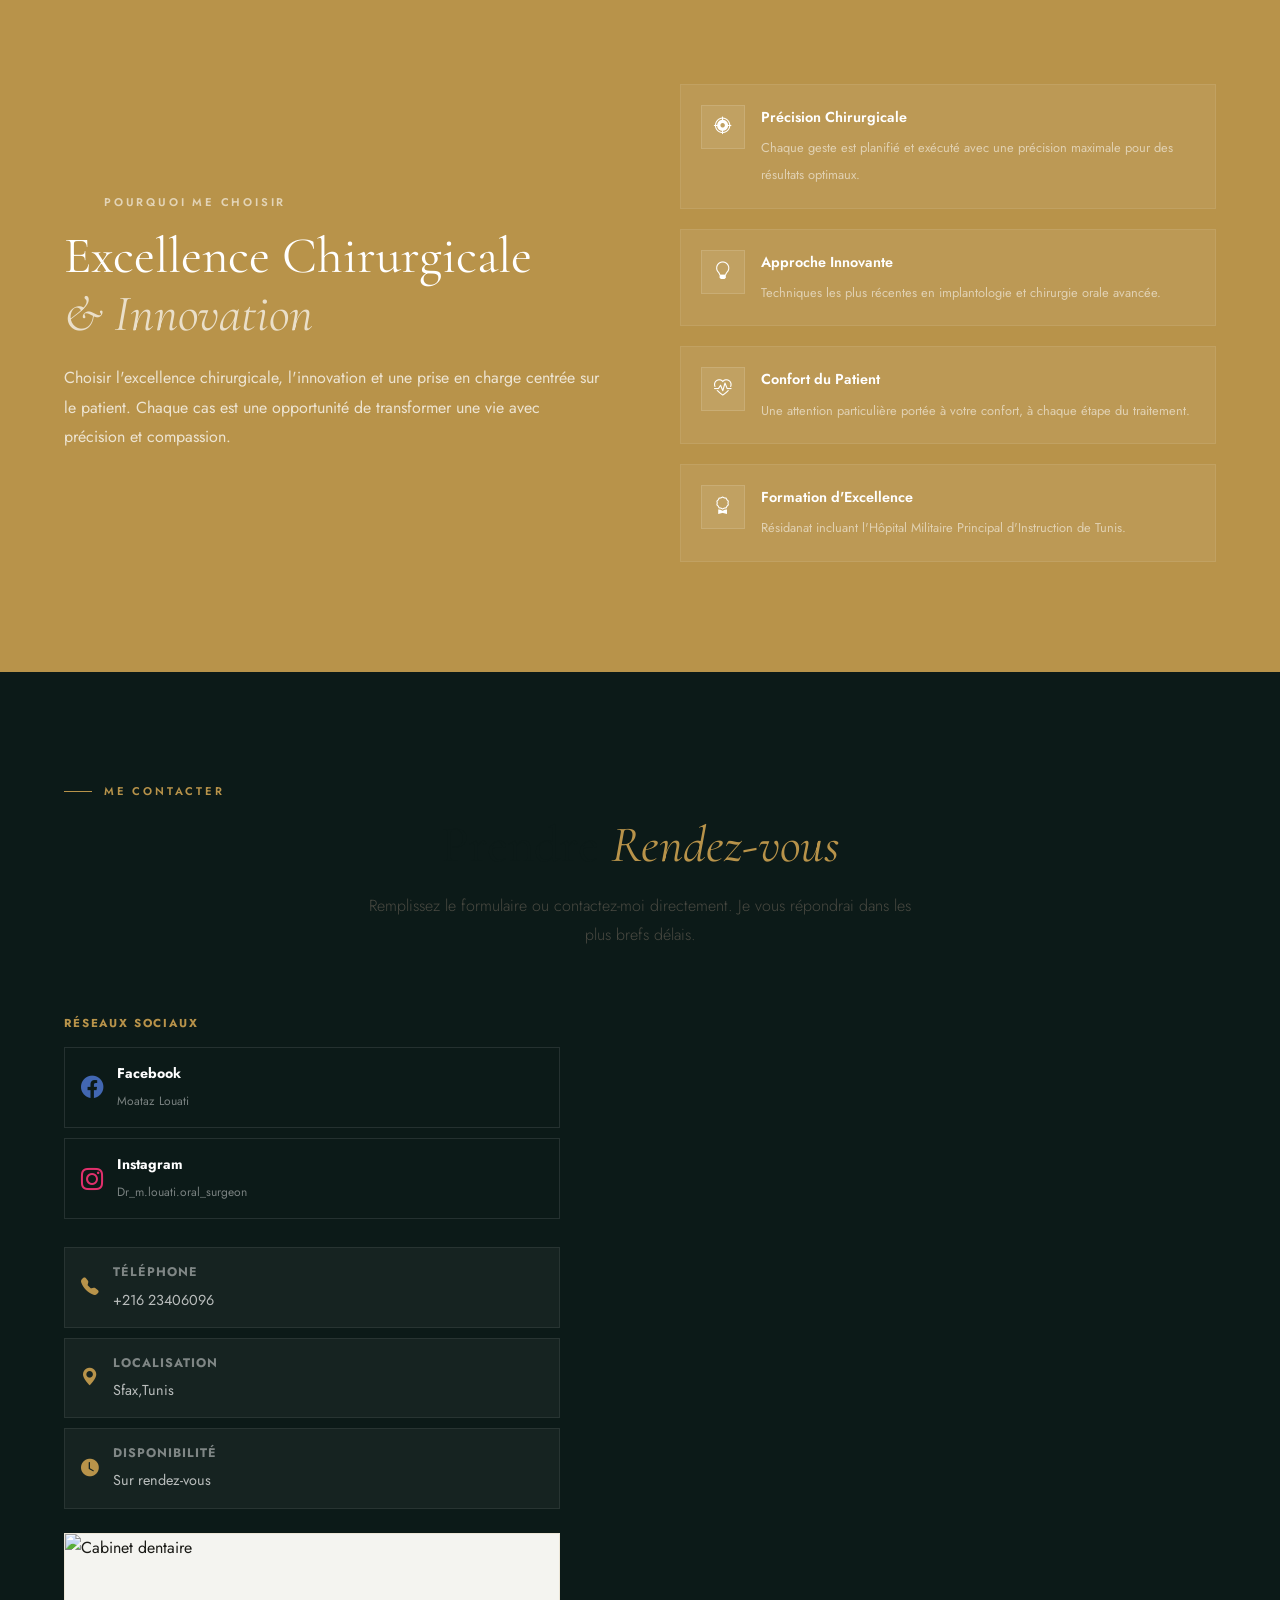
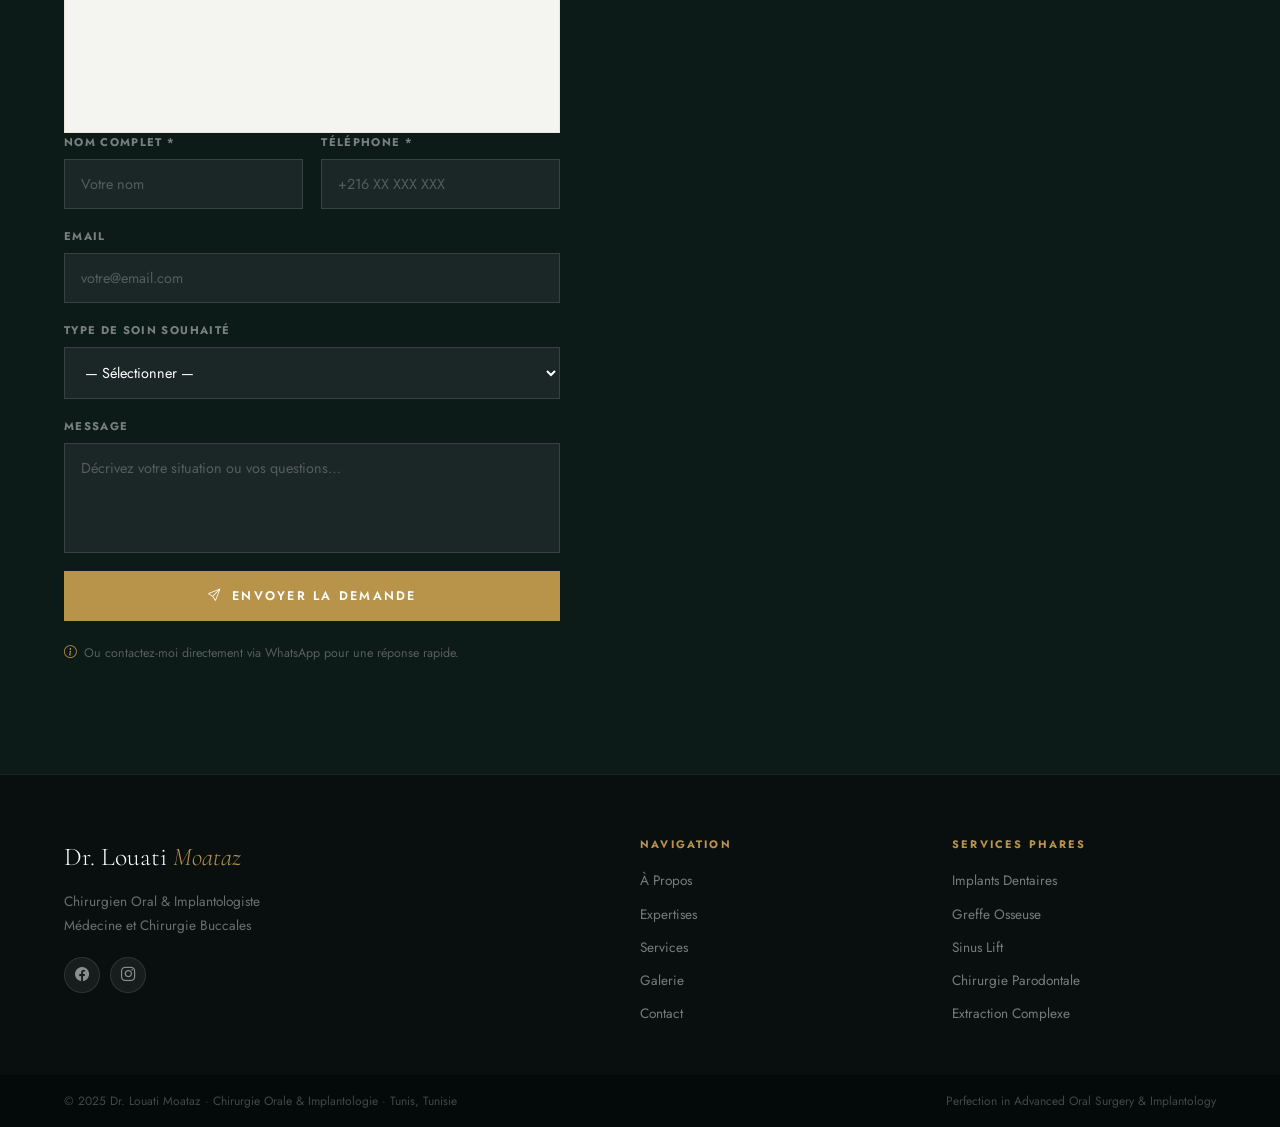
==== commit 0a3e00dd: "Update index.html" ====
--- a/index.html
+++ b/index.html
@@ -145,6 +145,7 @@
         <!-- 📸 PHOTO GRANDE (portrait) -->
         <div class="photo-slot ap-main reveal-left" data-label="Photo Clinique Portrait" data-size="600×750px">
           <div class="ps-inner"><i class="bi bi-person-circle"></i><span>Photo portrait<br/>600×750px</span></div>
+        </div>
         <img
   src="https://lvkvtngmljdhworynlob.supabase.co/storage/v1/object/sign/portfolio/clinic.jpg?token=eyJraWQiOiJzdG9yYWdlLXVybC1zaWduaW5nLWtleV80YjcxZjE3Zi1iNmU3LTQ4YzktYjQ0My0wMTBjMzZjNjczZDYiLCJhbGciOiJIUzI1NiJ9.eyJ1cmwiOiJwb3J0Zm9saW8vY2xpbmljLmpwZyIsImlhdCI6MTc3OTcwMDMxMSwiZXhwIjoxODExMjM2MzExfQ.SDTCJ8lr_ekCk1oWzkLjx--_YBqqRH58JMDYvhCbKr8"
   alt="Clinique"
